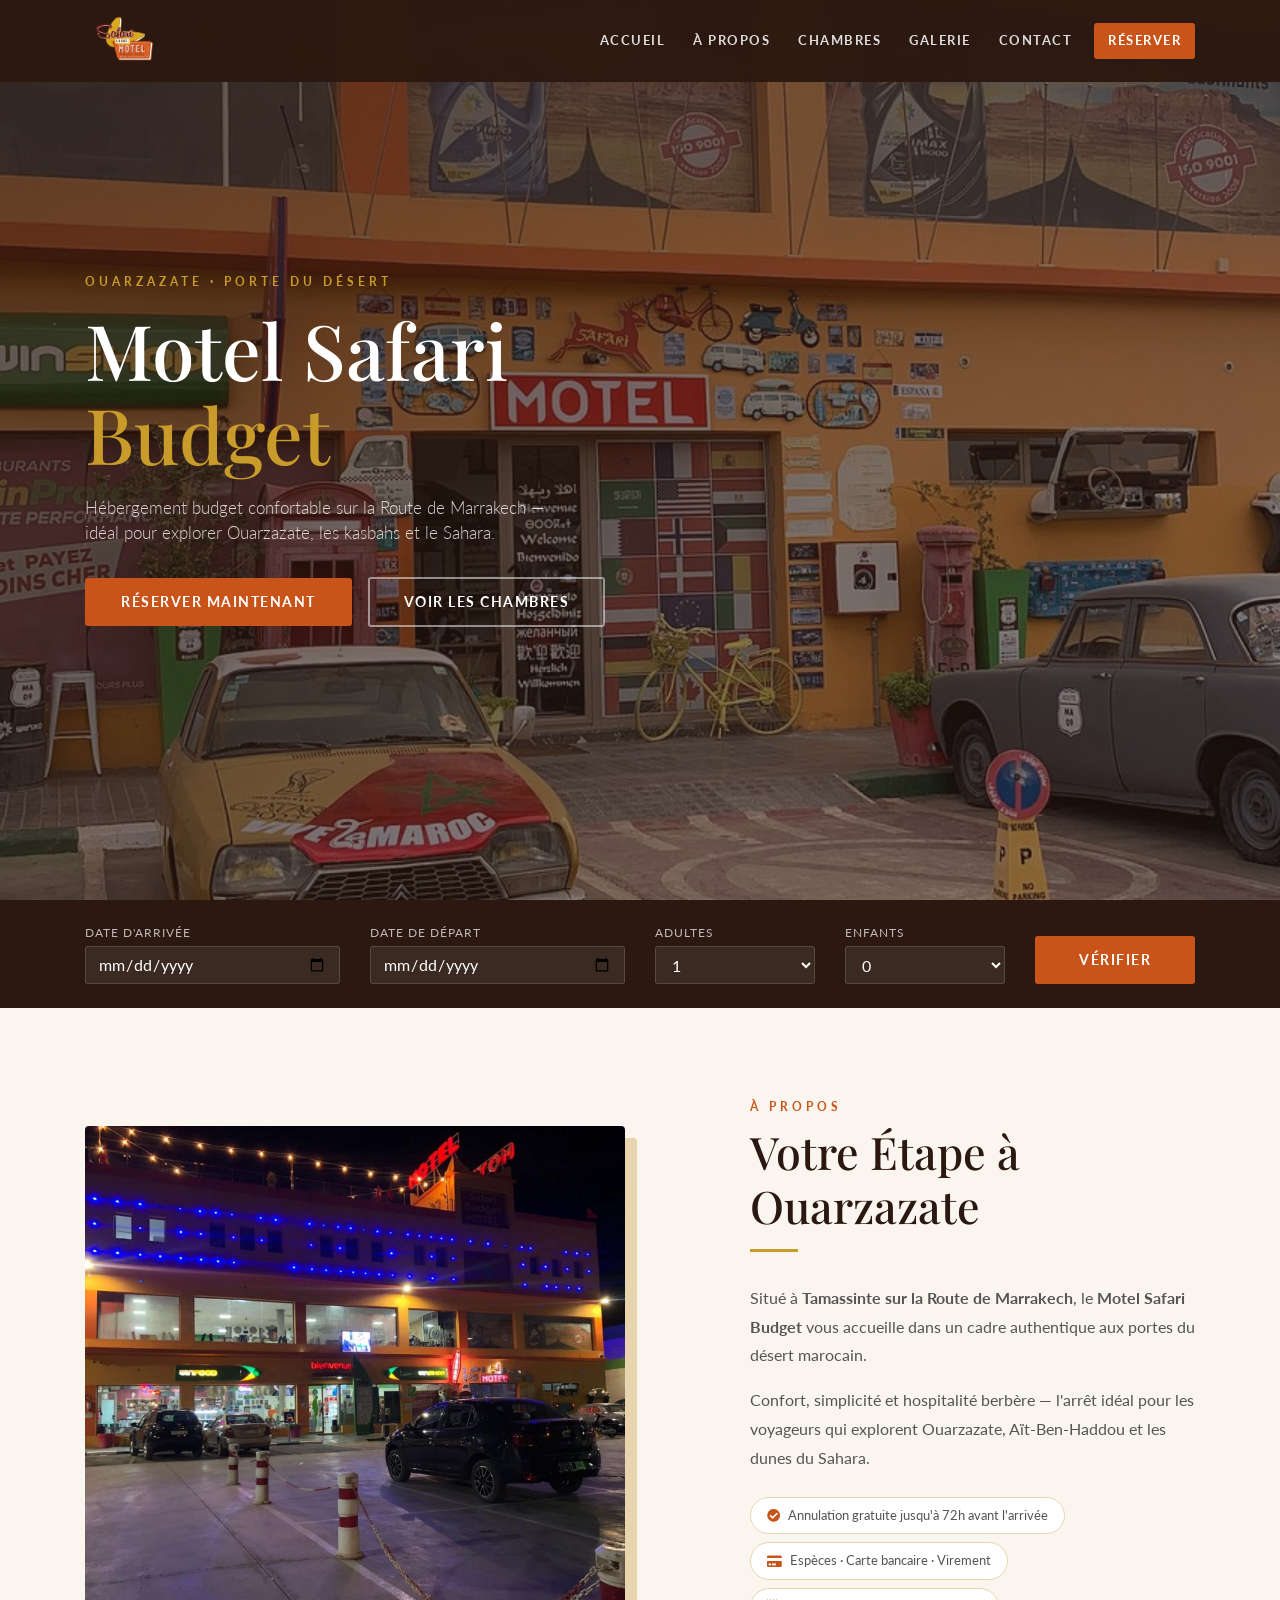
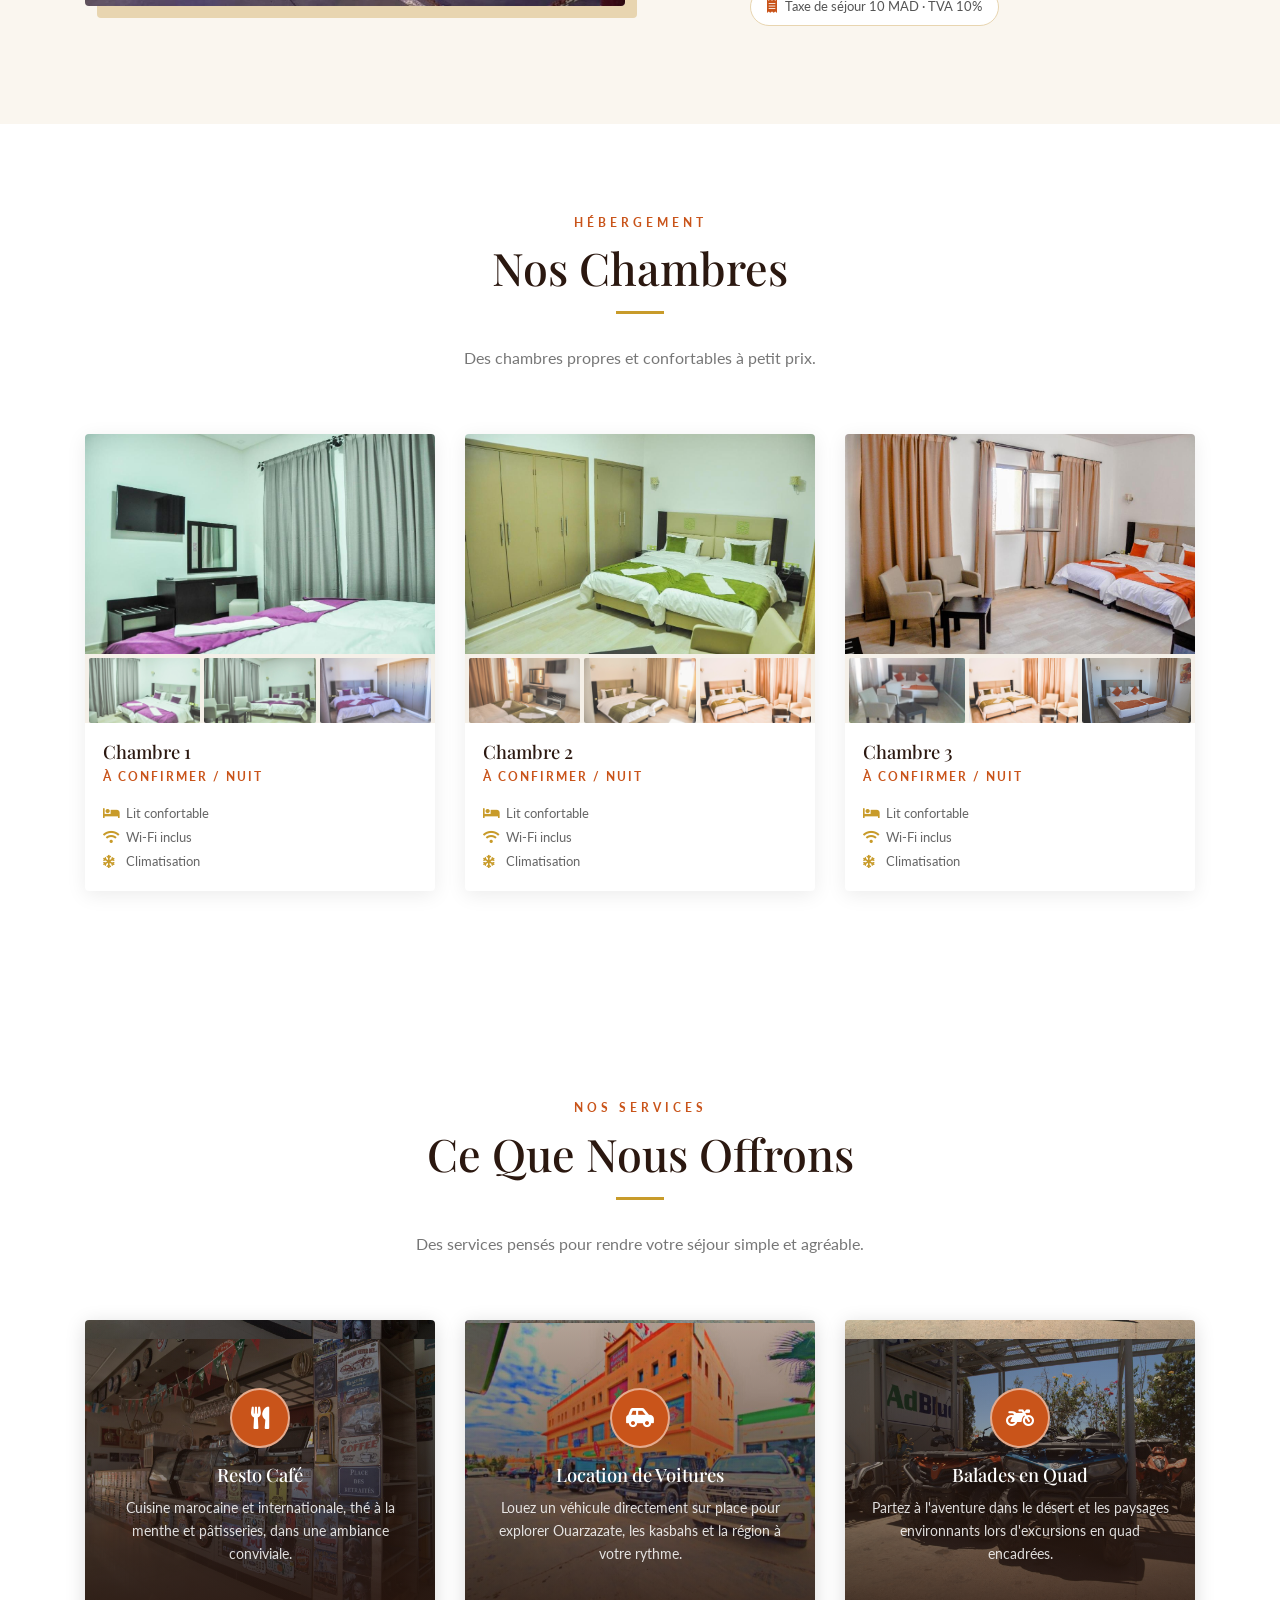
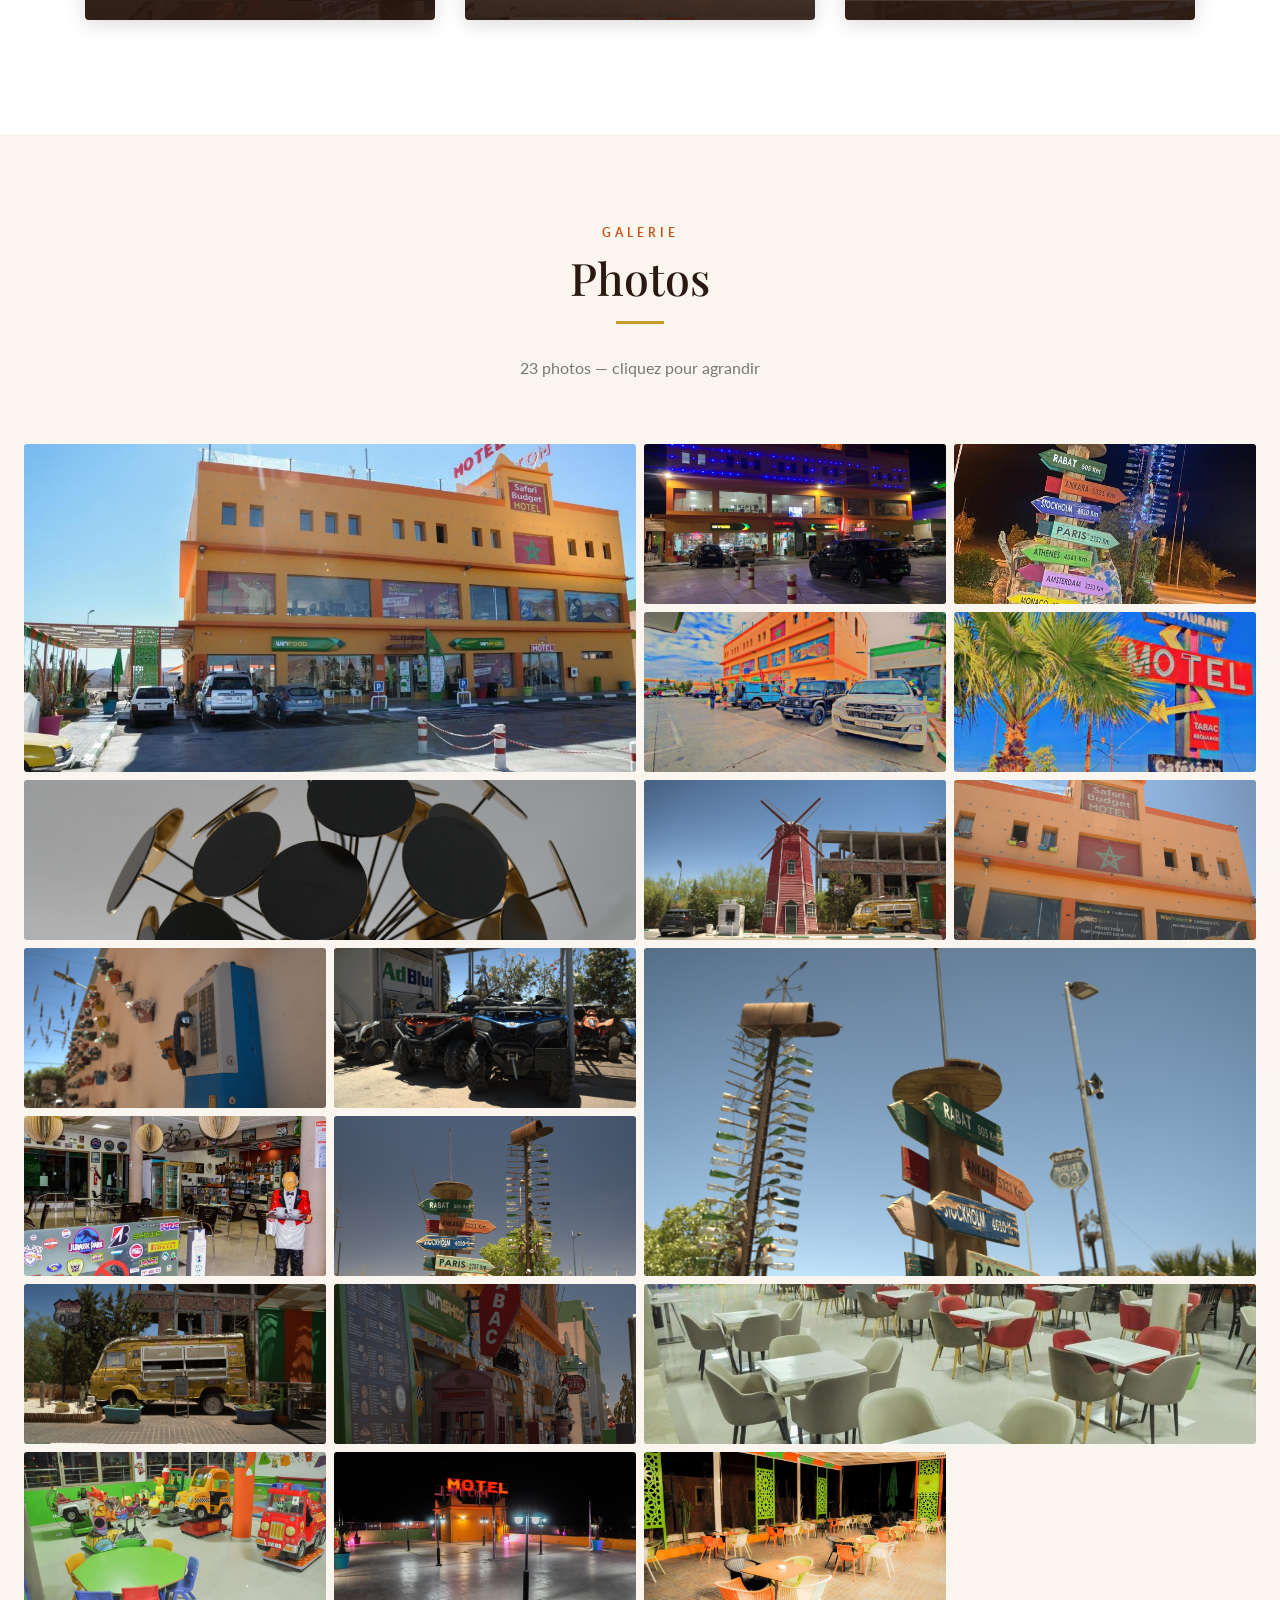
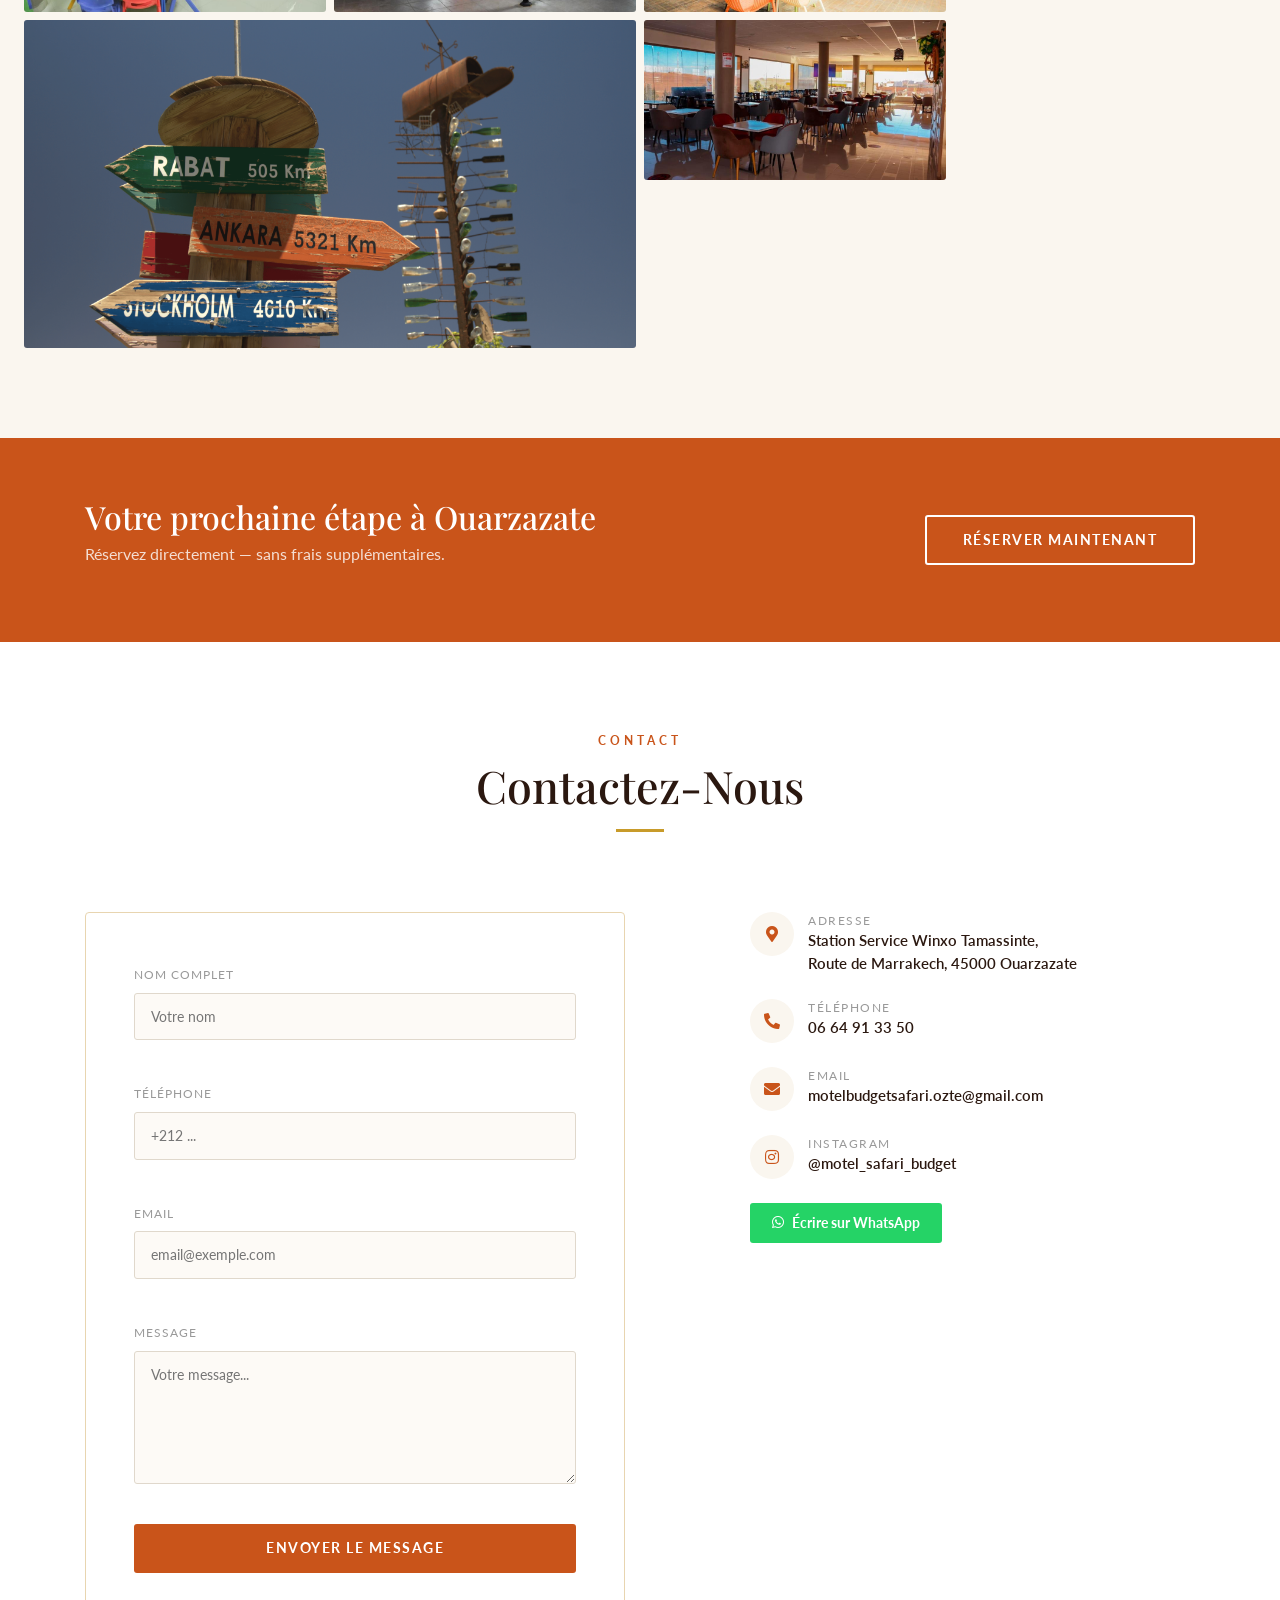
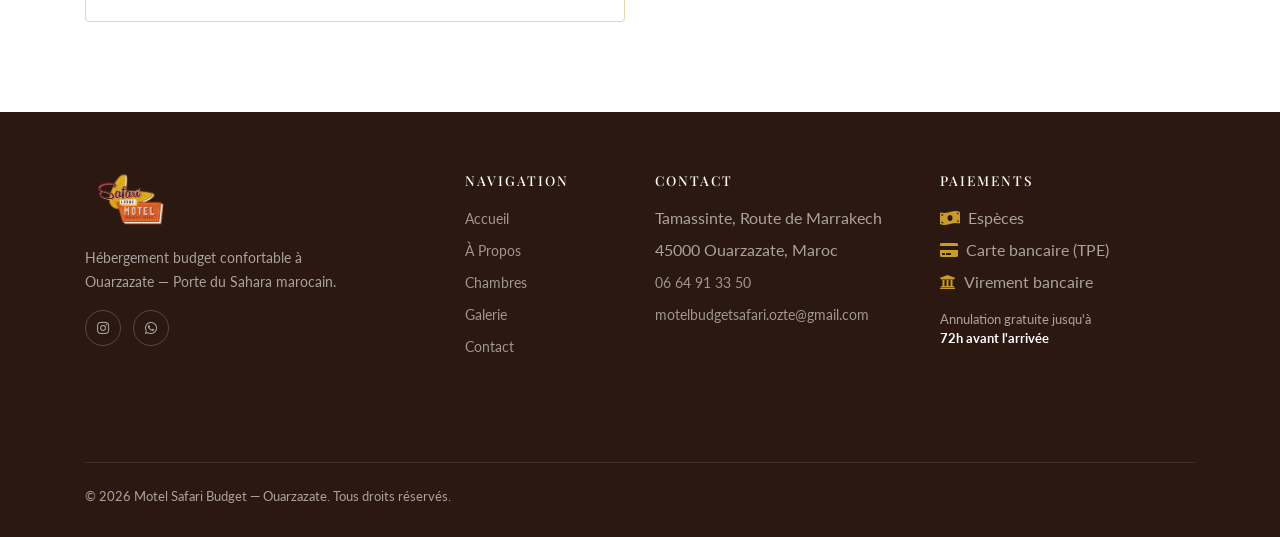
==== index.html @ 8a0c2156 "first commit" ====
<!DOCTYPE HTML>
<html lang="fr">
<head>
  <meta charset="utf-8">
  <meta http-equiv="X-UA-Compatible" content="IE=edge">
  <title>Motel Safari Budget — Ouarzazate</title>
  <meta name="viewport" content="width=device-width, initial-scale=1, shrink-to-fit=no">
  <meta name="description" content="Motel Safari Budget — Ouarzazate. Hébergement confortable Route de Marrakech.">
  <link rel="preconnect" href="https://fonts.googleapis.com">
  <link href="https://fonts.googleapis.com/css2?family=Playfair+Display:wght@400;700&family=Lato:wght@300;400;700&display=swap" rel="stylesheet">
  <link rel="stylesheet" href="https://cdn.jsdelivr.net/npm/bootstrap@4.6.2/dist/css/bootstrap.min.css">
  <link rel="stylesheet" href="https://cdnjs.cloudflare.com/ajax/libs/font-awesome/5.15.4/css/all.min.css">
  <link rel="stylesheet" href="https://cdnjs.cloudflare.com/ajax/libs/aos/2.3.4/aos.css">

  <style>
    :root {
      --safari-orange: #C9541A;
      --safari-gold:   #C89B2A;
      --safari-dark:   #2B1810;
      --safari-cream:  #FAF6EF;
      --safari-sand:   #E8D5B0;
    }
    * { box-sizing: border-box; }
    html { scroll-behavior: smooth; }
    body { font-family: 'Lato', sans-serif; color: #333; background: #fff; }
    h1, h2, h3, h4 { font-family: 'Playfair Display', serif; }

    /* NAVBAR */
    .navbar { background: rgba(43,24,16,0.96) !important; backdrop-filter: blur(6px); padding: 10px 0; transition: all 0.3s; }
    .navbar-brand img { height: 52px; width: auto; }
    .nav-link { color: rgba(255,255,255,0.85) !important; font-size: 0.82rem; letter-spacing: 1.5px; text-transform: uppercase; font-weight: 700; padding: 8px 14px !important; transition: color 0.2s; }
    .nav-link:hover { color: var(--safari-gold) !important; }
    .nav-btn .nav-link { background: var(--safari-orange); color: #fff !important; border-radius: 3px; margin-left: 8px; }
    .nav-btn .nav-link:hover { background: var(--safari-gold); }

    /* HERO */
    .hero { min-height: 100vh; background-image: url('assets/images/hero-bg.jpg'); background-size: cover; background-position: center; display: flex; align-items: center; position: relative; }
    .hero::before { content: ''; position: absolute; inset: 0; background: linear-gradient(135deg, rgba(43,24,16,0.75) 0%, rgba(43,24,16,0.45) 100%); }
    .hero-content { position: relative; z-index: 2; }
    .hero-eyebrow { font-size: 0.75rem; letter-spacing: 4px; text-transform: uppercase; color: var(--safari-gold); margin-bottom: 1rem; font-weight: 700; }
    .hero h1 { font-size: clamp(2.4rem, 6vw, 5rem); color: #fff; line-height: 1.1; margin-bottom: 1.2rem; }
    .hero h1 span { color: var(--safari-gold); }
    .hero p.lead { color: rgba(255,255,255,0.8); font-size: 1.05rem; max-width: 480px; margin-bottom: 2rem; }
    .btn-safari { background: var(--safari-orange); color: #fff; border: none; padding: 14px 36px; font-weight: 700; font-size: 0.85rem; letter-spacing: 1.5px; text-transform: uppercase; border-radius: 3px; transition: background 0.2s, transform 0.15s; display: inline-block; cursor: pointer; }
    .btn-safari:hover { background: var(--safari-gold); color: #fff; text-decoration: none; transform: translateY(-1px); }
    .btn-safari-outline { border: 2px solid rgba(255,255,255,0.5); color: #fff; padding: 13px 34px; font-weight: 700; font-size: 0.85rem; letter-spacing: 1.5px; text-transform: uppercase; border-radius: 3px; display: inline-block; transition: all 0.2s; margin-left: 12px; }
    .btn-safari-outline:hover { border-color: var(--safari-gold); color: var(--safari-gold); text-decoration: none; }

    /* BOOKING BAR */
    .booking-bar { background: var(--safari-dark); padding: 24px 0; }
    .booking-bar label { color: rgba(255,255,255,0.7); font-size: 0.75rem; letter-spacing: 1px; text-transform: uppercase; margin-bottom: 4px; display:block; }
    .booking-bar .form-control { background: rgba(255,255,255,0.08); border: 1px solid rgba(255,255,255,0.15); color: #fff; border-radius: 3px; }
    .booking-bar .form-control::placeholder { color: rgba(255,255,255,0.4); }
    .booking-bar select.form-control option { background: #2B1810; color: #fff; }

    /* SECTIONS */
    section { padding: 90px 0; }
    .section-eyebrow { font-size: 0.72rem; letter-spacing: 4px; text-transform: uppercase; color: var(--safari-orange); font-weight: 700; margin-bottom: 10px; }
    .section-title { font-size: clamp(1.8rem, 3.5vw, 2.8rem); color: var(--safari-dark); margin-bottom: 16px; }
    .divider { width: 48px; height: 3px; background: var(--safari-gold); margin: 16px auto 32px; }
    .divider.left { margin-left: 0; }

    /* ABOUT */
    .about-section { background: var(--safari-cream); }
    .about-img { width: 100%; height: 480px; object-fit: cover; border-radius: 4px; box-shadow: 12px 12px 0 var(--safari-sand); }
    .about-badge { display: inline-flex; align-items: center; gap: 8px; background: #fff; border: 1px solid var(--safari-sand); padding: 8px 16px; border-radius: 30px; font-size: 0.82rem; color: #555; margin-bottom: 8px; }
    .about-badge i { color: var(--safari-orange); }

    /* ROOMS */
    .rooms-section { background: #fff; }
    .room-card { border-radius: 4px; overflow: hidden; box-shadow: 0 4px 20px rgba(0,0,0,0.08); transition: transform 0.25s, box-shadow 0.25s; background: #fff; margin-bottom: 28px; }
    .room-card:hover { transform: translateY(-6px); box-shadow: 0 12px 32px rgba(0,0,0,0.15); }
    .room-main-img { width: 100%; height: 220px; object-fit: cover; transition: opacity 0.2s; }
    .room-thumbs { display: flex; gap: 4px; padding: 4px 4px 0; background: #f5f0e8; }
    .room-thumbs img { flex: 1; height: 65px; object-fit: cover; cursor: pointer; opacity: 0.8; transition: opacity 0.2s; border-radius: 2px; }
    .room-thumbs img:hover { opacity: 1; }
    .room-card-body { padding: 18px; }
    .room-card-body h3 { font-size: 1.15rem; color: var(--safari-dark); margin-bottom: 5px; }
    .room-price { font-size: 0.78rem; letter-spacing: 2px; text-transform: uppercase; color: var(--safari-orange); font-weight: 700; }
    .room-features { list-style: none; padding: 0; margin: 10px 0 0; }
    .room-features li { font-size: 0.82rem; color: #666; padding: 2px 0; }
    .room-features li i { color: var(--safari-gold); margin-right: 6px; width: 14px; }

    /* SERVICES */
    .services-section { background: #fff; }
    .service-card { text-align: center; background-size: 112%; background-position: center; border-radius: 4px; padding: 40px 24px; height: 100%; min-height: 300px; display: flex; flex-direction: column; justify-content: flex-end; box-shadow: 0 4px 20px rgba(0,0,0,0.15); transition: transform 0.25s, box-shadow 0.25s, background-size 0.6s ease; }
    .service-card:hover { transform: translateY(-6px); box-shadow: 0 12px 32px rgba(0,0,0,0.25); background-size: 124%; }
    .service-icon { width: 60px; height: 60px; border-radius: 50%; background: var(--safari-orange); display: flex; align-items: center; justify-content: center; margin: 0 auto 16px; border: 2px solid rgba(255,255,255,0.5); }
    .service-icon i { color: #fff; font-size: 1.4rem; }
    .service-card h3 { font-size: 1.15rem; color: #fff; margin-bottom: 10px; }
    .service-card p { color: rgba(255,255,255,0.85); font-size: 0.9rem; line-height: 1.6; margin-bottom: 14px; }


    /* GALLERY — masonry style grid */
    .gallery-section { background: var(--safari-cream); }
    .gallery-grid {
      display: grid;
      grid-template-columns: repeat(4, 1fr);
      gap: 8px;
      grid-auto-rows: 160px;
    }
    .g-item { overflow: hidden; border-radius: 3px; cursor: pointer; position: relative; }
    .g-item img { width: 100%; height: 100%; object-fit: cover; transition: transform 0.4s, opacity 0.2s; display: block; }
    .g-item:hover img { transform: scale(1.06); opacity: 0.88; }
    .g-item::after { content: '\f00e'; font-family: 'Font Awesome 5 Free'; font-weight: 900; position: absolute; inset: 0; display: flex; align-items: center; justify-content: center; color: rgba(255,255,255,0); font-size: 1.8rem; transition: color 0.2s; }
    .g-item:hover::after { color: rgba(255,255,255,0.85); }
    /* Variate sizes for visual interest */
    .g-item:nth-child(1)  { grid-column: span 2; grid-row: span 2; }
    .g-item:nth-child(6)  { grid-column: span 2; }
    .g-item:nth-child(11) { grid-column: span 2; grid-row: span 2; }
    .g-item:nth-child(16) { grid-column: span 2; }
    .g-item:nth-child(20) { grid-column: span 2; grid-row: span 2; }
    @media(max-width: 768px) {
      .gallery-grid { grid-template-columns: repeat(2, 1fr); }
      .g-item:nth-child(n) { grid-column: span 1; grid-row: span 1; }
      .g-item:nth-child(odd) { grid-column: span 2; }
    }

    /* LIGHTBOX */
    .lightbox-overlay { display: none; position: fixed; inset: 0; background: rgba(0,0,0,0.94); z-index: 9999; align-items: center; justify-content: center; flex-direction: column; }
    .lightbox-overlay.active { display: flex; }
    .lb-img-wrap { max-width: 90vw; max-height: 82vh; position: relative; }
    .lb-img-wrap img { max-width: 90vw; max-height: 82vh; border-radius: 3px; object-fit: contain; display: block; }
    .lb-close { position: absolute; top: 20px; right: 28px; color: #fff; font-size: 2.2rem; cursor: pointer; line-height: 1; z-index: 10; }
    .lb-prev, .lb-next { position: fixed; top: 50%; transform: translateY(-50%); background: rgba(255,255,255,0.1); color: #fff; border: none; font-size: 2rem; padding: 10px 18px; cursor: pointer; border-radius: 3px; transition: background 0.2s; }
    .lb-prev { left: 12px; }
    .lb-next { right: 12px; }
    .lb-prev:hover, .lb-next:hover { background: var(--safari-orange); }
    .lb-counter { color: rgba(255,255,255,0.6); font-size: 0.85rem; margin-top: 12px; letter-spacing: 2px; }

    /* CTA */
    .cta-strip { background: var(--safari-orange); padding: 60px 0; }
    .cta-strip h2 { color: #fff; font-size: 2rem; margin-bottom: 6px; }
    .cta-strip p { color: rgba(255,255,255,0.8); }
    .btn-cta-white { border: 2px solid #fff; color: #fff; padding: 13px 36px; font-weight: 700; font-size: 0.85rem; letter-spacing: 1.5px; text-transform: uppercase; border-radius: 3px; display: inline-block; transition: all 0.2s; }
    .btn-cta-white:hover { background: #fff; color: var(--safari-orange); text-decoration: none; }

    /* CONTACT */
    .contact-section { background: #fff; }
    .contact-info-item { display: flex; align-items: flex-start; gap: 14px; margin-bottom: 24px; }
    .contact-icon { width: 44px; height: 44px; border-radius: 50%; background: var(--safari-cream); display: flex; align-items: center; justify-content: center; flex-shrink: 0; }
    .contact-icon i { color: var(--safari-orange); font-size: 1rem; }
    .contact-label { font-size: 0.72rem; letter-spacing: 1.5px; text-transform: uppercase; color: #999; }
    .contact-value { color: var(--safari-dark); font-weight: 600; font-size: 0.95rem; }
    .contact-value a { color: var(--safari-dark); text-decoration: none; }
    .contact-value a:hover { color: var(--safari-orange); }
    .form-control-safari { border: 1px solid #e0d8cc; border-radius: 3px; padding: 12px 16px; font-size: 0.9rem; background: #fdfaf6; transition: border-color 0.2s; width: 100%; display:block; }
    .form-control-safari:focus { border-color: var(--safari-orange); outline: none; background: #fff; }
    /* CHILD AGE FIELDS */
    .child-age-group { margin-bottom: 12px; }
    .child-age-group label { font-size: 0.72rem; letter-spacing: 1px; text-transform: uppercase; color: #999; display: block; margin-bottom: 4px; }
    .child-age-group select { width: 100%; border: 1px solid #e0d8cc; border-radius: 3px; padding: 10px 14px; font-size: 0.9rem; background: #fdfaf6; }
    .btn-whatsapp { display: inline-flex; align-items: center; gap: 8px; background: #25D366; color: #fff; padding: 10px 22px; border-radius: 3px; font-weight: 700; font-size: 0.85rem; text-decoration: none; transition: background 0.2s; }
    .btn-whatsapp:hover { background: #1ebe57; color: #fff; text-decoration: none; }

    /* FOOTER */
    footer { background: var(--safari-dark); padding: 60px 0 30px; color: rgba(255,255,255,0.6); }
    footer h5 { color: #fff; font-family: 'Playfair Display', serif; margin-bottom: 18px; }
    footer a { color: rgba(255,255,255,0.55); text-decoration: none; font-size: 0.88rem; }
    footer a:hover { color: var(--safari-gold); }
    footer ul { list-style: none; padding: 0; }
    footer ul li { margin-bottom: 8px; }
    footer .footer-brand img { height: 60px; width: auto; margin-bottom: 14px; }
    footer .social-links a { display: inline-flex; align-items: center; justify-content: center; width: 36px; height: 36px; border-radius: 50%; border: 1px solid rgba(255,255,255,0.2); color: rgba(255,255,255,0.6) !important; margin-right: 8px; transition: all 0.2s; }
    footer .social-links a:hover { border-color: var(--safari-gold); color: var(--safari-gold) !important; }
    .footer-bottom { border-top: 1px solid rgba(255,255,255,0.1); margin-top: 40px; padding-top: 24px; font-size: 0.82rem; }

    /* MODAL */
    .modal-header { background: var(--safari-dark); border-radius: 4px 4px 0 0; }
    .modal-title { color: #fff; font-family: 'Playfair Display', serif; }
    .modal-header .close { color: rgba(255,255,255,0.7); }

    @media(max-width:576px) {
      .hero { min-height: 85vh; text-align: center; }
      .hero p.lead { margin: 0 auto 2rem; }
      .btn-safari-outline { margin: 12px 0 0; display: block; text-align: center; }
    }
  </style>
</head>
<body>

<!-- NAVBAR -->
<nav class="navbar navbar-expand-lg fixed-top" id="mainNav">
  <div class="container">
    <a class="navbar-brand" href="#"><img src="assets/images/logo.png" alt="Motel Safari Budget"></a>
    <button class="navbar-toggler" type="button" data-toggle="collapse" data-target="#navbarNav"
      style="border-color:rgba(255,255,255,0.3)">
      <span class="navbar-toggler-icon" style="background-image:url(&quot;data:image/svg+xml,%3csvg xmlns='http://www.w3.org/2000/svg' width='30' height='30' viewBox='0 0 30 30'%3e%3cpath stroke='rgba%28255%2c255%2c255%2c0.8%29' stroke-width='2' d='M4 7h22M4 15h22M4 23h22'/%3e%3c/svg%3e&quot;)"></span>
    </button>
    <div class="collapse navbar-collapse" id="navbarNav">
      <ul class="navbar-nav ml-auto align-items-lg-center">
        <li class="nav-item"><a class="nav-link" href="#accueil">Accueil</a></li>
        <li class="nav-item"><a class="nav-link" href="#apropos">À Propos</a></li>
        <li class="nav-item"><a class="nav-link" href="#chambres">Chambres</a></li>
        <li class="nav-item"><a class="nav-link" href="#galerie">Galerie</a></li>
        <li class="nav-item"><a class="nav-link" href="#contact">Contact</a></li>
        <li class="nav-item nav-btn"><a class="nav-link" href="#bookingBar">Réserver</a></li>
      </ul>
    </div>
  </div>
</nav>

<!-- HERO -->
<section class="hero" id="accueil">
  <div class="container hero-content">
    <div class="row">
      <div class="col-lg-7" data-aos="fade-up">
        <p class="hero-eyebrow">Ouarzazate · Porte du Désert</p>
        <h1>Motel Safari<br><span>Budget</span></h1>
        <p class="lead">Hébergement budget confortable sur la Route de Marrakech — idéal pour explorer Ouarzazate, les kasbahs et le Sahara.</p>
        <a href="#bookingBar" class="btn-safari">Réserver Maintenant</a>
        <a href="#chambres" class="btn-safari-outline">Voir les Chambres</a>
      </div>
    </div>
  </div>
</section>

<!-- BOOKING BAR -->
<div class="booking-bar" id="bookingBar">
  <div class="container">
    <div class="row align-items-end">
      <div class="col-md-3 mb-3 mb-md-0">
        <label>Date d'arrivée</label>
        <input type="date" class="form-control" id="barCheckIn">
      </div>
      <div class="col-md-3 mb-3 mb-md-0">
        <label>Date de départ</label>
        <input type="date" class="form-control" id="barCheckOut">
      </div>
      <div class="col-md-2 mb-3 mb-md-0">
        <label>Adultes</label>
        <select class="form-control" id="barAdultes"><option value="1">1</option><option value="2">2</option><option value="3">3</option><option value="4">4+</option></select>
      </div>
      <div class="col-md-2 mb-3 mb-md-0">
        <label>Enfants</label>
        <select class="form-control" id="barEnfants"><option value="0">0</option><option value="1">1</option><option value="2">2</option><option value="3">3+</option></select>
      </div>
      <div class="col-md-2">
        <button class="btn-safari w-100" style="border:none;" id="barSubmit" type="button">Vérifier</button>
      </div>
    </div>
    <div id="barEnfantsAges" class="row mt-3" style="display:none;"></div>
  </div>
</div>

<!-- ABOUT -->
<section class="about-section" id="apropos">
  <div class="container">
    <div class="row align-items-center">
      <div class="col-lg-6 mb-5 mb-lg-0" data-aos="fade-right">
        <img src="assets/images/gallery-02.jpg" alt="Motel Safari Budget" class="about-img">
      </div>
      <div class="col-lg-5 ml-auto" data-aos="fade-left">
        <p class="section-eyebrow">À Propos</p>
        <h2 class="section-title">Votre Étape à<br>Ouarzazate</h2>
        <div class="divider left"></div>
        <p style="color:#555;line-height:1.8;margin-bottom:1rem;">
          Situé à <strong>Tamassinte sur la Route de Marrakech</strong>, le <strong>Motel Safari Budget</strong>
          vous accueille dans un cadre authentique aux portes du désert marocain.
        </p>
        <p style="color:#555;line-height:1.8;margin-bottom:1.5rem;">
          Confort, simplicité et hospitalité berbère — l'arrêt idéal pour les voyageurs
          qui explorent Ouarzazate, Aït-Ben-Haddou et les dunes du Sahara.
        </p>
        <div class="about-badge"><i class="fas fa-check-circle"></i> Annulation gratuite jusqu'à 72h avant l'arrivée</div><br>
        <div class="about-badge"><i class="fas fa-credit-card"></i> Espèces · Carte bancaire · Virement</div><br>
        <div class="about-badge"><i class="fas fa-receipt"></i> Taxe de séjour 10 MAD · TVA 10%</div>
      </div>
    </div>
  </div>
</section>

<!-- ROOMS -->
<section class="rooms-section" id="chambres">
  <div class="container">
    <div class="row justify-content-center text-center mb-5">
      <div class="col-lg-6">
        <p class="section-eyebrow">Hébergement</p>
        <h2 class="section-title">Nos Chambres</h2>
        <div class="divider mx-auto"></div>
        <p style="color:#777;">Des chambres propres et confortables à petit prix.</p>
      </div>
    </div>
    <div class="row">
      <div class="col-md-6 col-lg-4" data-aos="fade-up" data-aos-delay="0">
        <div class="room-card">
          <img class="room-main-img" src="assets/images/gallery-06.jpg" alt="Chambre 1">
          <div class="room-thumbs">
            <img src="assets/images/gallery-07.jpg" alt="" onclick="swapImg(this)">
            <img src="assets/images/gallery-08.jpg" alt="" onclick="swapImg(this)">
            <img src="assets/images/gallery-09.jpg" alt="" onclick="swapImg(this)">
          </div>
          <div class="room-card-body">
            <h3>Chambre 1</h3>
            <p class="room-price">À confirmer / nuit</p>
            <ul class="room-features">
              <li><i class="fas fa-bed"></i> Lit confortable</li>
              <li><i class="fas fa-wifi"></i> Wi-Fi inclus</li>
              <li><i class="fas fa-snowflake"></i> Climatisation</li>
            </ul>
          </div>
        </div>
      </div>
      <div class="col-md-6 col-lg-4" data-aos="fade-up" data-aos-delay="100">
        <div class="room-card">
          <img class="room-main-img" src="assets/images/gallery-13.jpg" alt="Chambre 2">
          <div class="room-thumbs">
            <img src="assets/images/gallery-11.jpg" alt="" onclick="swapImg(this)">
            <img src="assets/images/gallery-12.jpg" alt="" onclick="swapImg(this)">
            <img src="assets/images/gallery-16.jpg" alt="" onclick="swapImg(this)">
          </div>
          <div class="room-card-body">
            <h3>Chambre 2</h3>
            <p class="room-price">À confirmer / nuit</p>
            <ul class="room-features">
              <li><i class="fas fa-bed"></i> Lit confortable</li>
              <li><i class="fas fa-wifi"></i> Wi-Fi inclus</li>
              <li><i class="fas fa-snowflake"></i> Climatisation</li>
            </ul>
          </div>
        </div>
      </div>
      <div class="col-md-6 col-lg-4" data-aos="fade-up" data-aos-delay="200">
        <div class="room-card">
          <img class="room-main-img" src="assets/images/gallery-14.jpg" alt="Chambre 3">
          <div class="room-thumbs">
            <img src="assets/images/gallery-15.jpg" alt="" onclick="swapImg(this)">
            <img src="assets/images/gallery-16.jpg" alt="" onclick="swapImg(this)">
            <img src="assets/images/DSC00002.png" alt="" onclick="swapImg(this)">
          </div>
          <div class="room-card-body">
            <h3>Chambre 3</h3>
            <p class="room-price">À confirmer / nuit</p>
            <ul class="room-features">
              <li><i class="fas fa-bed"></i> Lit confortable</li>
              <li><i class="fas fa-wifi"></i> Wi-Fi inclus</li>
              <li><i class="fas fa-snowflake"></i> Climatisation</li>
            </ul>
          </div>
        </div>
      </div>
    </div>
  </div>
</section>

<!-- SERVICES -->
<section class="services-section" id="services">
  <div class="container">
    <div class="row justify-content-center text-center mb-5">
      <div class="col-lg-6">
        <p class="section-eyebrow">Nos Services</p>
        <h2 class="section-title">Ce Que Nous Offrons</h2>
        <div class="divider mx-auto"></div>
        <p style="color:#777;">Des services pensés pour rendre votre séjour simple et agréable.</p>
      </div>
    </div>
    <div class="row">
      <div class="col-md-6 col-lg-4 mb-4" data-aos="fade-up" data-aos-delay="0">
        <div class="service-card" style="background-image: linear-gradient(180deg, rgba(43,24,16,0.15) 0%, rgba(43,24,16,0.88) 100%), url('assets/images/services/restocafe-bg.jpg');">
          <div class="service-icon"><i class="fas fa-utensils"></i></div>
          <h3>Resto Café</h3>
          <p>Cuisine marocaine et internationale, thé à la menthe et pâtisseries, dans une ambiance conviviale.</p>
        </div>
      </div>
      <div class="col-md-6 col-lg-4 mb-4" data-aos="fade-up" data-aos-delay="100">
        <div class="service-card" style="background-image: linear-gradient(180deg, rgba(43,24,16,0.15) 0%, rgba(43,24,16,0.88) 100%), url('assets/images/services/voitures-bg.jpg');">
          <div class="service-icon"><i class="fas fa-car-side"></i></div>
          <h3>Location de Voitures</h3>
          <p>Louez un véhicule directement sur place pour explorer Ouarzazate, les kasbahs et la région à votre rythme.</p>
        </div>
      </div>
      <div class="col-md-6 col-lg-4 mb-4" data-aos="fade-up" data-aos-delay="200">
        <div class="service-card" style="background-image: linear-gradient(180deg, rgba(43,24,16,0.15) 0%, rgba(43,24,16,0.88) 100%), url('assets/images/services/quad-bg.jpg');">
          <div class="service-icon"><i class="fas fa-motorcycle"></i></div>
          <h3>Balades en Quad</h3>
          <p>Partez à l'aventure dans le désert et les paysages environnants lors d'excursions en quad encadrées.</p>
        </div>
      </div>
    </div>
  </div>
</section>

<!-- GALLERY -->
<section class="gallery-section" id="galerie">
  <div class="container-fluid px-4">
    <div class="row justify-content-center text-center mb-5">
      <div class="col-lg-6">
        <p class="section-eyebrow">Galerie</p>
        <h2 class="section-title">Photos</h2>
        <div class="divider mx-auto"></div>
        <p style="color:#777;">23 photos — cliquez pour agrandir</p>
      </div>
    </div>
    <div class="gallery-grid" data-aos="fade-up">
      <div class="g-item" onclick="openLb(0)"><img src="assets/images/gallery-01.jpg" alt="Motel Safari Budget"></div>
      <div class="g-item" onclick="openLb(1)"><img src="assets/images/gallery-02.jpg" alt="Motel Safari Budget"></div>
      <div class="g-item" onclick="openLb(2)"><img src="assets/images/gallery-03.jpg" alt="Motel Safari Budget"></div>
      <div class="g-item" onclick="openLb(3)"><img src="assets/images/gallery-04.jpg" alt="Motel Safari Budget"></div>
      <div class="g-item" onclick="openLb(4)"><img src="assets/images/gallery-05.jpg" alt="Motel Safari Budget"></div>
      <div class="g-item" onclick="openLb(5)"><img src="assets/images/DSC00058.png" alt="Motel Safari Budget"></div>
      <div class="g-item" onclick="openLb(6)"><img src="assets/images/DSC00090.png" alt="Motel Safari Budget"></div>
      <div class="g-item" onclick="openLb(7)"><img src="assets/images/DSC00101.png" alt="Motel Safari Budget"></div>
      <div class="g-item" onclick="openLb(8)"><img src="assets/images/DSC00117.png" alt="Motel Safari Budget"></div>
      <div class="g-item" onclick="openLb(9)"><img src="assets/images/DSC00138.png" alt="Motel Safari Budget"></div>
      <div class="g-item" onclick="openLb(10)"><img src="assets/images/DSC00144.png" alt="Motel Safari Budget"></div>
      <div class="g-item" onclick="openLb(11)"><img src="assets/images/gallery-22.jpg" alt="Motel Safari Budget"></div>
      <div class="g-item" onclick="openLb(12)"><img src="assets/images/DSC00147.png" alt="Motel Safari Budget"></div>
      <div class="g-item" onclick="openLb(13)"><img src="assets/images/DSC00160.png" alt="Motel Safari Budget"></div>
      <div class="g-item" onclick="openLb(14)"><img src="assets/images/DSC00154.png" alt="Motel Safari Budget"></div>
      <div class="g-item" onclick="openLb(17)"><img src="assets/images/gallery-18.jpg" alt="Motel Safari Budget"></div>
      <div class="g-item" onclick="openLb(18)"><img src="assets/images/gallery-19.jpg" alt="Motel Safari Budget"></div>
      <div class="g-item" onclick="openLb(19)"><img src="assets/images/gallery-20.jpg" alt="Motel Safari Budget"></div>
      <div class="g-item" onclick="openLb(20)"><img src="assets/images/gallery-21.jpg" alt="Motel Safari Budget"></div>
      <div class="g-item" onclick="openLb(21)"><img src="assets/images/DSC00146.png" alt="Motel Safari Budget"></div>
      <div class="g-item" onclick="openLb(22)"><img src="assets/images/gallery-23.jpg" alt="Motel Safari Budget"></div>
    </div>
  </div>
</section>

<!-- LIGHTBOX -->
<div class="lightbox-overlay" id="lightbox">
  <span class="lb-close" onclick="closeLb()">&times;</span>
  <button class="lb-prev" onclick="lbNav(-1)">&#8249;</button>
  <div class="lb-img-wrap">
    <img id="lb-img" src="" alt="">
  </div>
  <div class="lb-counter" id="lb-counter">1 / 23</div>
  <button class="lb-next" onclick="lbNav(1)">&#8250;</button>
</div>

<!-- CTA -->
<section class="cta-strip">
  <div class="container">
    <div class="row align-items-center">
      <div class="col-md-7 mb-4 mb-md-0" data-aos="fade-right">
        <h2>Votre prochaine étape à Ouarzazate</h2>
        <p>Réservez directement — sans frais supplémentaires.</p>
      </div>
      <div class="col-md-5 text-md-right" data-aos="fade-left">
        <a href="#bookingBar" class="btn-cta-white">Réserver Maintenant</a>
      </div>
    </div>
  </div>
</section>

<!-- CONTACT -->
<section class="contact-section" id="contact">
  <div class="container">
    <div class="row justify-content-center text-center mb-5">
      <div class="col-lg-6">
        <p class="section-eyebrow">Contact</p>
        <h2 class="section-title">Contactez-Nous</h2>
        <div class="divider mx-auto"></div>
      </div>
    </div>
    <div class="row">
      <div class="col-lg-6 mb-5 mb-lg-0" data-aos="fade-right">
        <div class="p-4 p-md-5" style="border:1px solid #e8d5b0;border-radius:4px;">
          <div class="form-group">
            <label style="font-size:0.78rem;letter-spacing:1px;text-transform:uppercase;color:#999;">Nom complet</label>
            <input type="text" class="form-control-safari" placeholder="Votre nom">
          </div><br>
          <div class="form-group">
            <label style="font-size:0.78rem;letter-spacing:1px;text-transform:uppercase;color:#999;">Téléphone</label>
            <input type="tel" class="form-control-safari" placeholder="+212 ...">
          </div><br>
          <div class="form-group">
            <label style="font-size:0.78rem;letter-spacing:1px;text-transform:uppercase;color:#999;">Email</label>
            <input type="email" class="form-control-safari" placeholder="email@exemple.com">
          </div><br>
          <div class="form-group">
            <label style="font-size:0.78rem;letter-spacing:1px;text-transform:uppercase;color:#999;">Message</label>
            <textarea class="form-control-safari" rows="5" placeholder="Votre message..."></textarea>
          </div><br>
          <button class="btn-safari" style="border:none;width:100%;text-align:center;">Envoyer le Message</button>
        </div>
      </div>
      <div class="col-lg-5 ml-auto" data-aos="fade-left">
        <div class="contact-info-item">
          <div class="contact-icon"><i class="fas fa-map-marker-alt"></i></div>
          <div><div class="contact-label">Adresse</div><div class="contact-value">Station Service Winxo Tamassinte,<br>Route de Marrakech, 45000 Ouarzazate</div></div>
        </div>
        <div class="contact-info-item">
          <div class="contact-icon"><i class="fas fa-phone-alt"></i></div>
          <div><div class="contact-label">Téléphone</div><div class="contact-value"><a href="tel:+212664913350">06 64 91 33 50</a></div></div>
        </div>
        <div class="contact-info-item">
          <div class="contact-icon"><i class="fas fa-envelope"></i></div>
          <div><div class="contact-label">Email</div><div class="contact-value"><a href="mailto:motelbudgetsafari.ozte@gmail.com">motelbudgetsafari.ozte@gmail.com</a></div></div>
        </div>
        <div class="contact-info-item">
          <div class="contact-icon"><i class="fab fa-instagram"></i></div>
          <div><div class="contact-label">Instagram</div><div class="contact-value"><a href="https://www.instagram.com/motel_safari_budget" target="_blank">@motel_safari_budget</a></div></div>
        </div>
        <a href="https://wa.me/212664913350" target="_blank" class="btn-whatsapp"><i class="fab fa-whatsapp"></i> Écrire sur WhatsApp</a>
        <div class="mt-4">
          <iframe src="https://www.google.com/maps/embed?pb=!1m18!1m12!1m3!1d26900!2d-6.8936!3d30.9335!2m3!1f0!2f0!3f0!3m2!1i1024!2i768!4f13.1!3m3!1m2!1s0xdafeec0e8c38d7f%3A0x60d0b2e12d1a2e3!2sOuarzazate!5e0!3m2!1sfr!2sma!4v1"
            width="100%" height="220" style="border:0;border-radius:4px;" allowfullscreen loading="lazy"></iframe>
        </div>
      </div>
    </div>
  </div>
</section>

<!-- FOOTER -->
<footer>
  <div class="container">
    <div class="row mb-4">
      <div class="col-lg-3 mb-5">
        <div class="footer-brand"><img src="assets/images/logo.png" alt="Motel Safari Budget"></div>
        <p style="font-size:0.88rem;line-height:1.7;">Hébergement budget confortable à Ouarzazate — Porte du Sahara marocain.</p>
        <div class="social-links mt-3">
          <a href="https://www.instagram.com/motel_safari_budget" target="_blank"><i class="fab fa-instagram"></i></a>
          <a href="https://wa.me/212664913350" target="_blank"><i class="fab fa-whatsapp"></i></a>
        </div>
      </div>
      <div class="col-lg-2 col-md-4 mb-5 ml-lg-auto">
        <h5 style="font-size:0.85rem;letter-spacing:2px;text-transform:uppercase;">Navigation</h5>
        <ul>
          <li><a href="#accueil">Accueil</a></li>
          <li><a href="#apropos">À Propos</a></li>
          <li><a href="#chambres">Chambres</a></li>
          <li><a href="#galerie">Galerie</a></li>
          <li><a href="#contact">Contact</a></li>
        </ul>
      </div>
      <div class="col-lg-3 col-md-4 mb-5">
        <h5 style="font-size:0.85rem;letter-spacing:2px;text-transform:uppercase;">Contact</h5>
        <ul>
          <li>Tamassinte, Route de Marrakech</li>
          <li>45000 Ouarzazate, Maroc</li>
          <li class="mt-2"><a href="tel:+212664913350">06 64 91 33 50</a></li>
          <li><a href="mailto:winxoo.food@gmail.com">motelbudgetsafari.ozte@gmail.com</a></li>
        </ul>
      </div>
      <div class="col-lg-3 col-md-4 mb-5">
        <h5 style="font-size:0.85rem;letter-spacing:2px;text-transform:uppercase;">Paiements</h5>
        <ul>
          <li><i class="fas fa-money-bill-wave mr-2" style="color:var(--safari-gold)"></i>Espèces</li>
          <li><i class="fas fa-credit-card mr-2" style="color:var(--safari-gold)"></i>Carte bancaire (TPE)</li>
          <li><i class="fas fa-university mr-2" style="color:var(--safari-gold)"></i>Virement bancaire</li>
        </ul>
        <p class="mt-3" style="font-size:0.8rem;">Annulation gratuite jusqu'à<br><strong style="color:#fff;">72h avant l'arrivée</strong></p>
      </div>
    </div>
    <div class="footer-bottom d-flex justify-content-between flex-wrap">
      <span>&copy; <script>document.write(new Date().getFullYear())</script> Motel Safari Budget — Ouarzazate. Tous droits réservés.</span>
    </div>
  </div>
</footer>

<script src="https://cdn.jsdelivr.net/npm/jquery@3.6.0/dist/jquery.min.js"></script>
<script src="https://cdn.jsdelivr.net/npm/bootstrap@4.6.2/dist/js/bootstrap.bundle.min.js"></script>
<script src="https://cdnjs.cloudflare.com/ajax/libs/aos/2.3.4/aos.js"></script>
<script src="js/booking.js"></script>
<script>
  AOS.init({ duration: 700, once: true, offset: 60 });

  function swapImg(thumb) {
    var card = thumb.closest('.room-card');
    var main = card.querySelector('.room-main-img');
    var oldSrc = main.src;
    main.src = thumb.src;
    thumb.src = oldSrc;
  }

  var lbImages = [
    'assets/images/gallery-01.jpg',
    'assets/images/gallery-02.jpg',
    'assets/images/gallery-03.jpg',
    'assets/images/gallery-04.jpg',
    'assets/images/gallery-05.jpg',
    'assets/images/gallery-06.jpg',
    'assets/images/gallery-07.jpg',
    'assets/images/gallery-08.jpg',
    'assets/images/gallery-09.jpg',
    'assets/images/gallery-10.jpg',
    'assets/images/gallery-11.jpg',
    'assets/images/gallery-12.jpg',
    'assets/images/gallery-13.jpg',
    'assets/images/gallery-14.jpg',
    'assets/images/gallery-15.jpg',
    'assets/images/gallery-16.jpg',
    'assets/images/gallery-17.jpg',
    'assets/images/gallery-18.jpg',
    'assets/images/gallery-19.jpg',
    'assets/images/gallery-20.jpg',
    'assets/images/gallery-21.jpg',
    'assets/images/gallery-22.jpg',
    'assets/images/gallery-23.jpg'
  ];
  var lbCurrent = 0;
  var total = lbImages.length;

  function openLb(i) {
    lbCurrent = i;
    document.getElementById('lb-img').src = lbImages[i];
    document.getElementById('lb-counter').textContent = (i+1) + ' / ' + total;
    document.getElementById('lightbox').classList.add('active');
    document.body.style.overflow = 'hidden';
  }
  function closeLb() {
    document.getElementById('lightbox').classList.remove('active');
    document.body.style.overflow = '';
  }
  function lbNav(dir) {
    lbCurrent = (lbCurrent + dir + total) % total;
    document.getElementById('lb-img').src = lbImages[lbCurrent];
    document.getElementById('lb-counter').textContent = (lbCurrent+1) + ' / ' + total;
  }
  document.getElementById('lightbox').addEventListener('click', function(e) {
    if(e.target === this) closeLb();
  });
  document.addEventListener('keydown', function(e) {
    if(e.key === 'Escape') closeLb();
    if(e.key === 'ArrowRight') lbNav(1);
    if(e.key === 'ArrowLeft') lbNav(-1);
  });
</script>
</body>
</html>
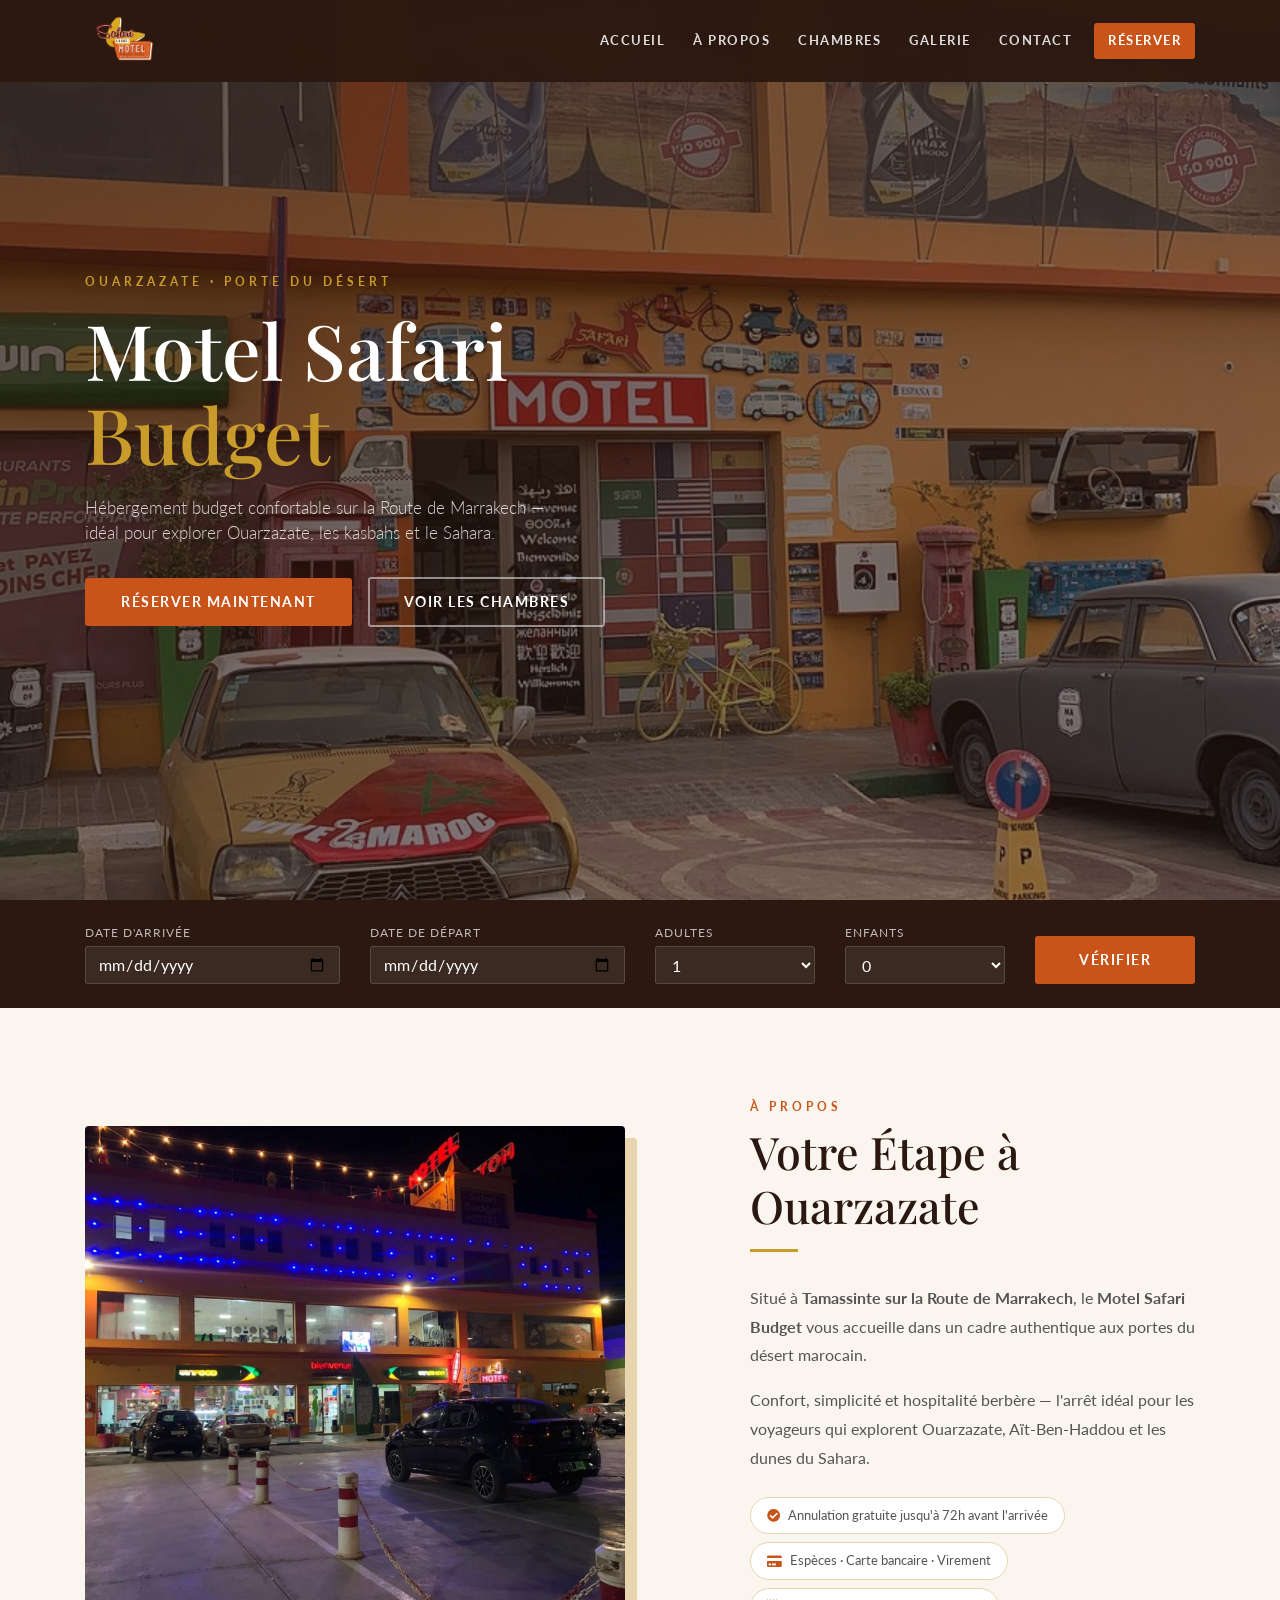
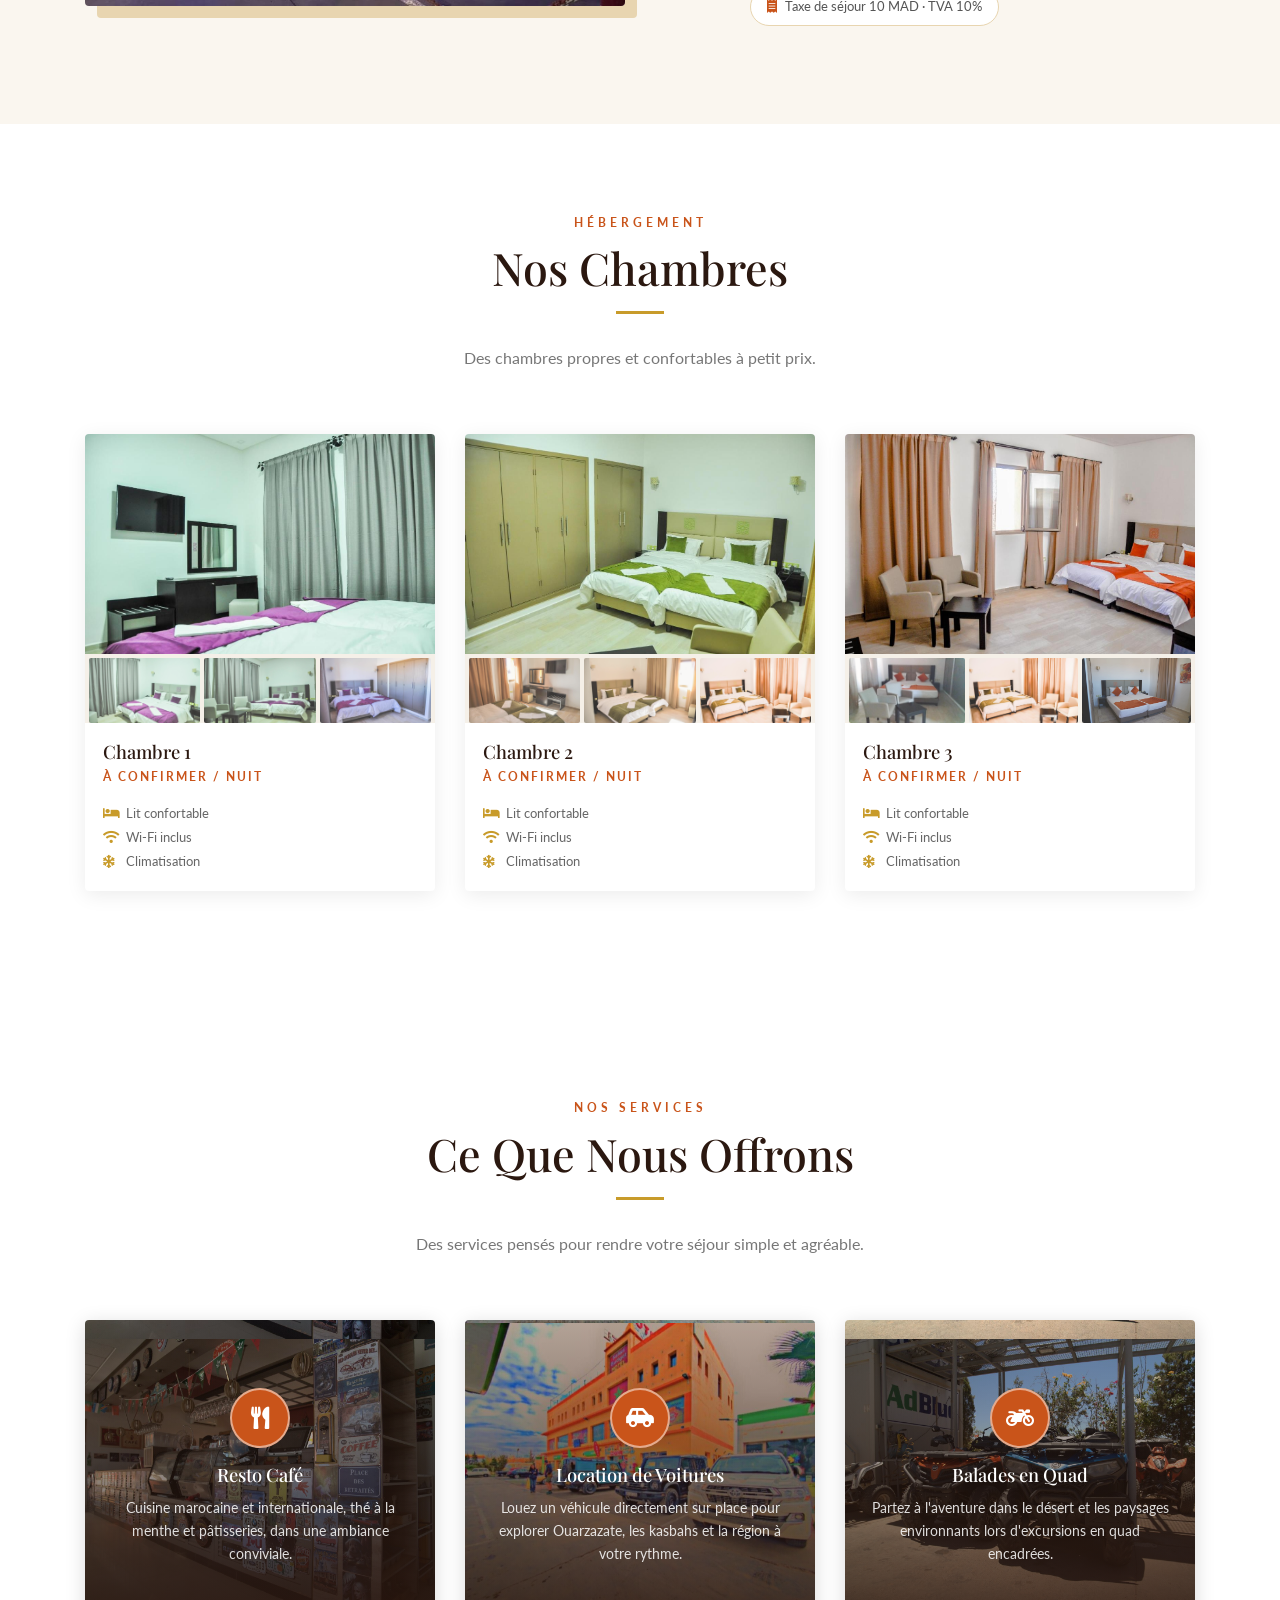
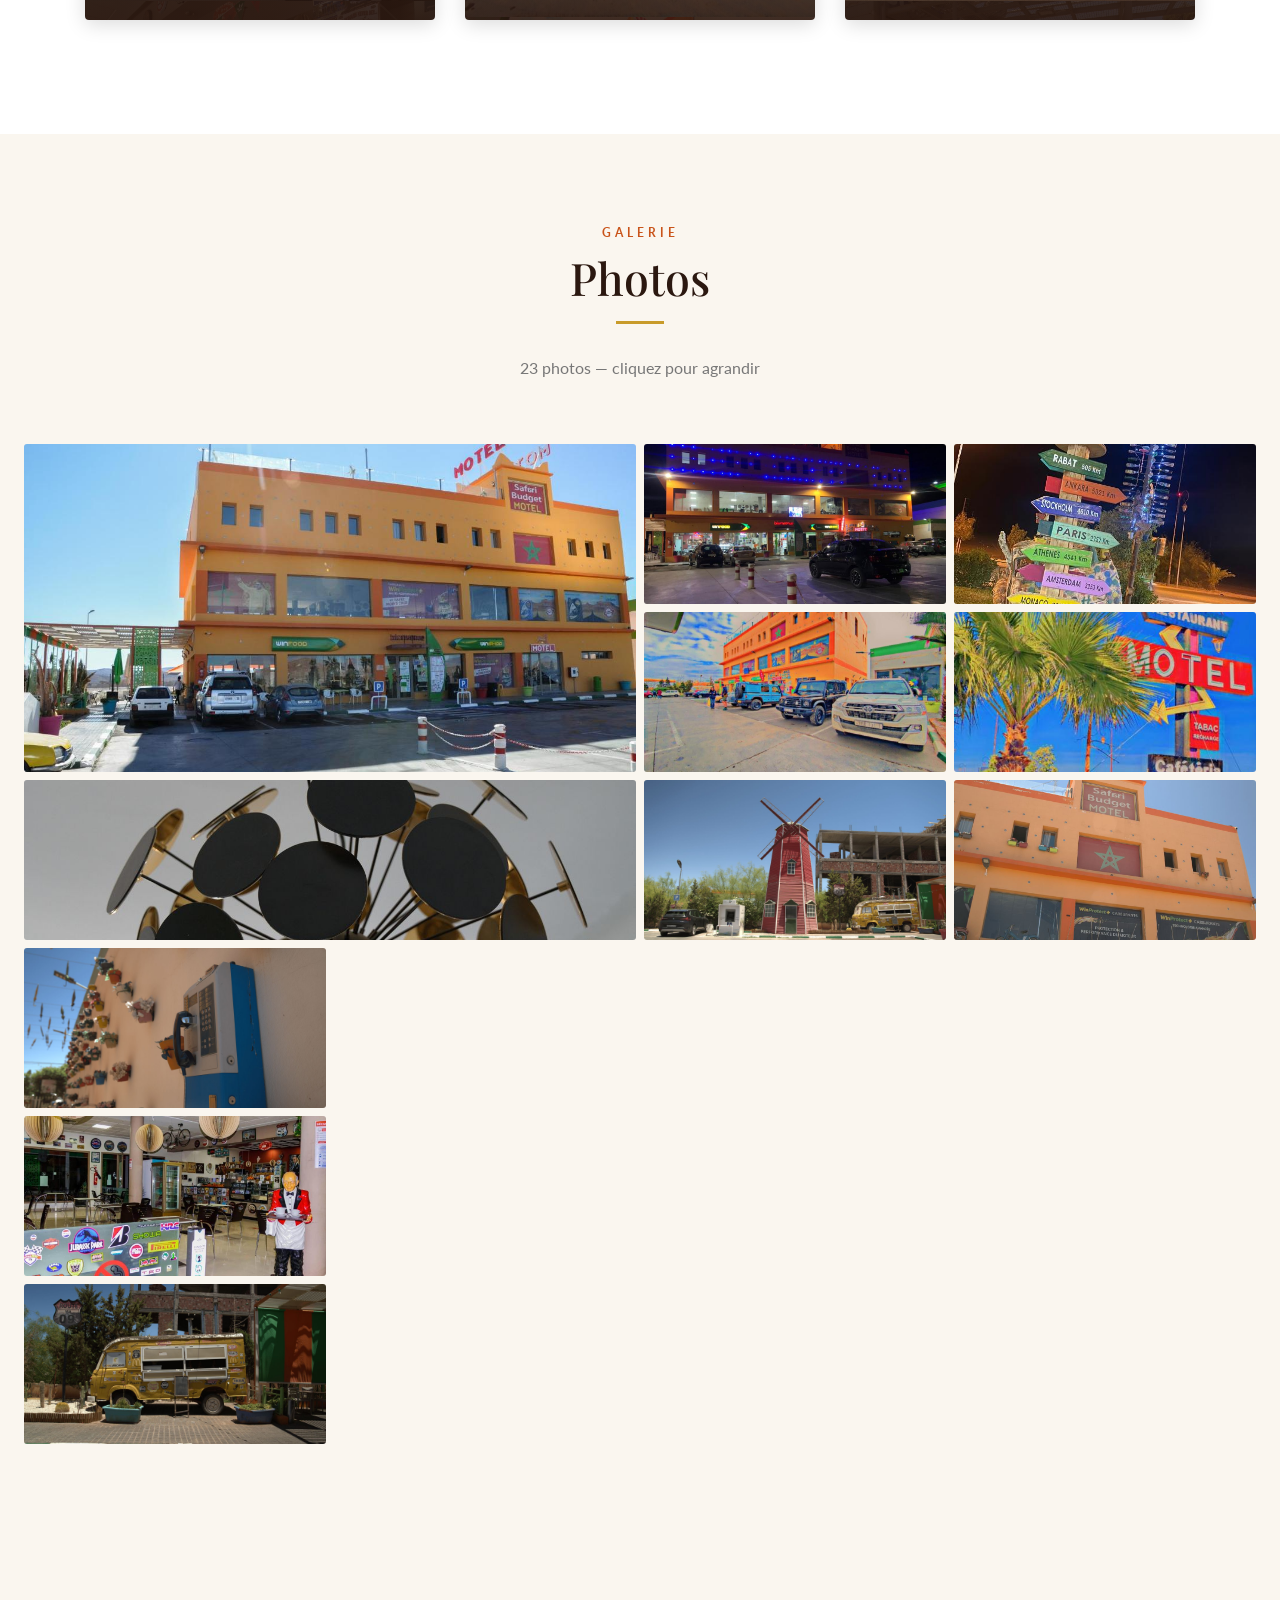
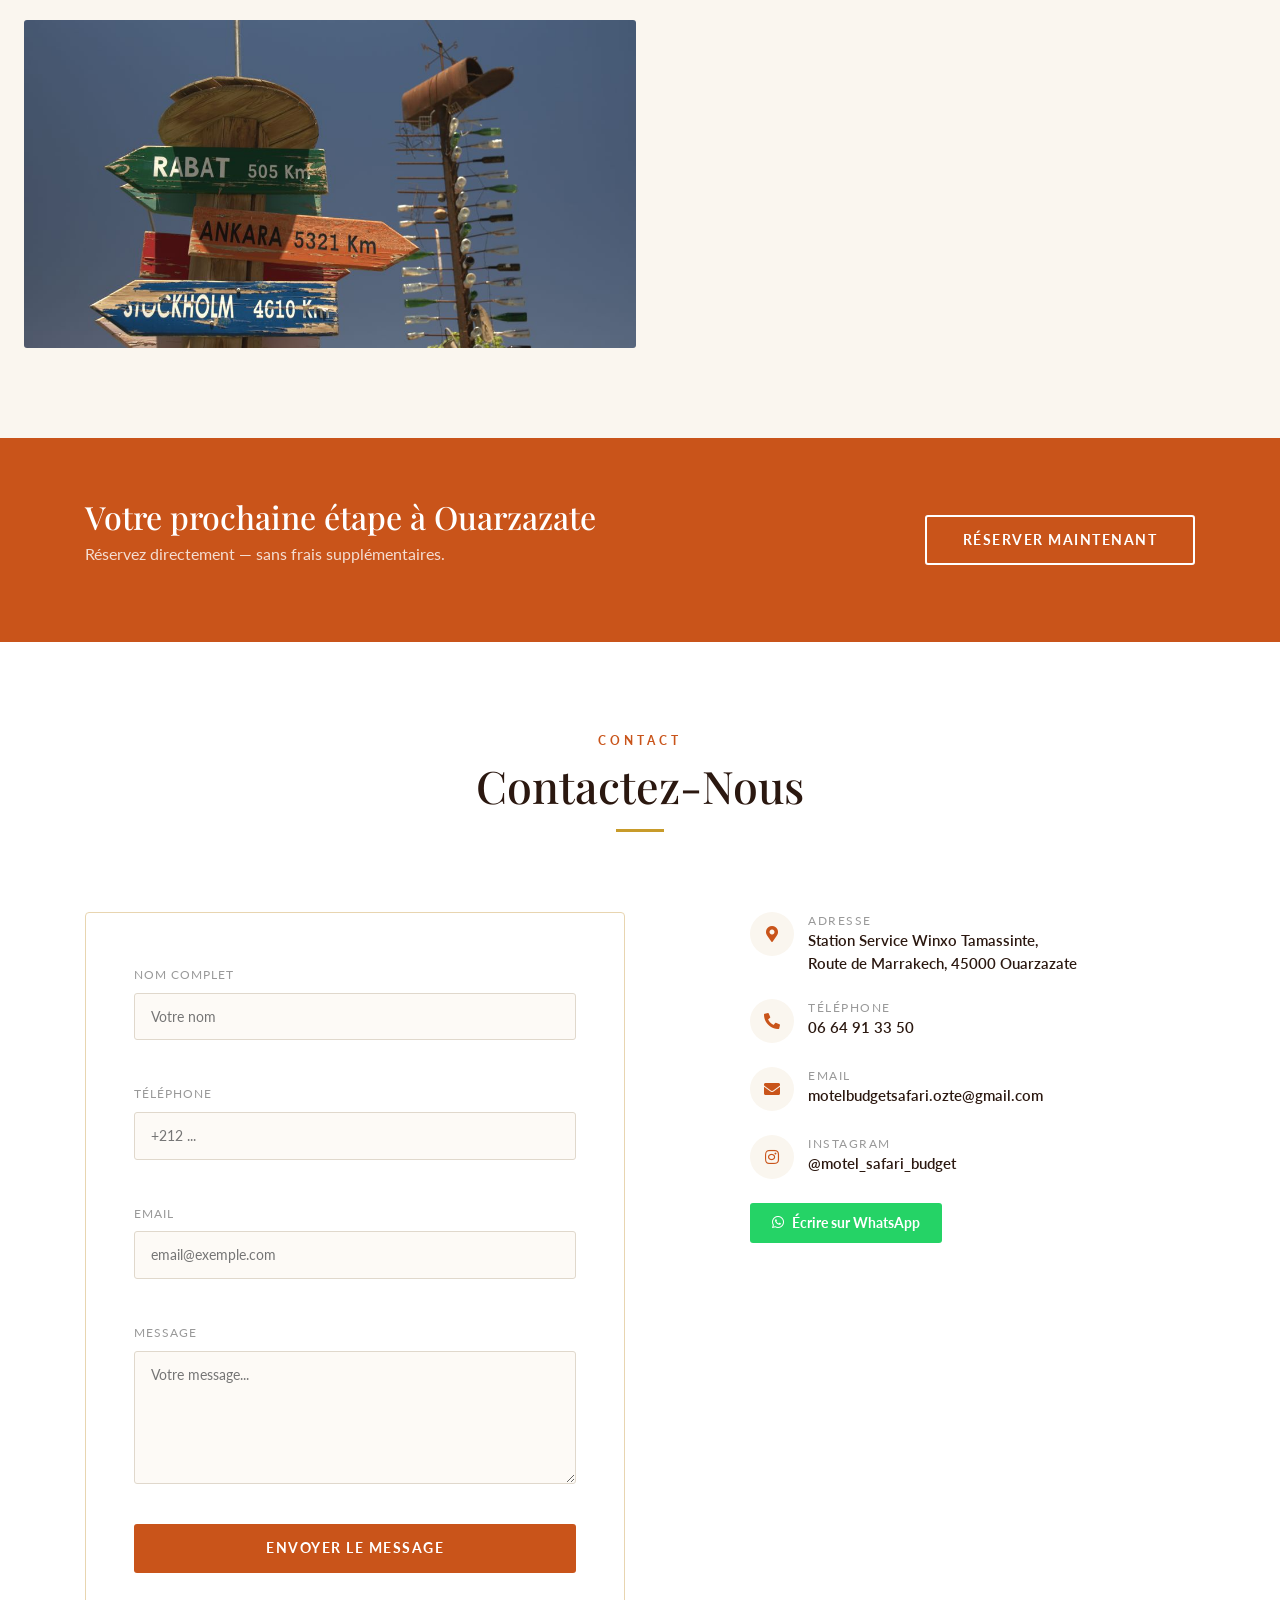
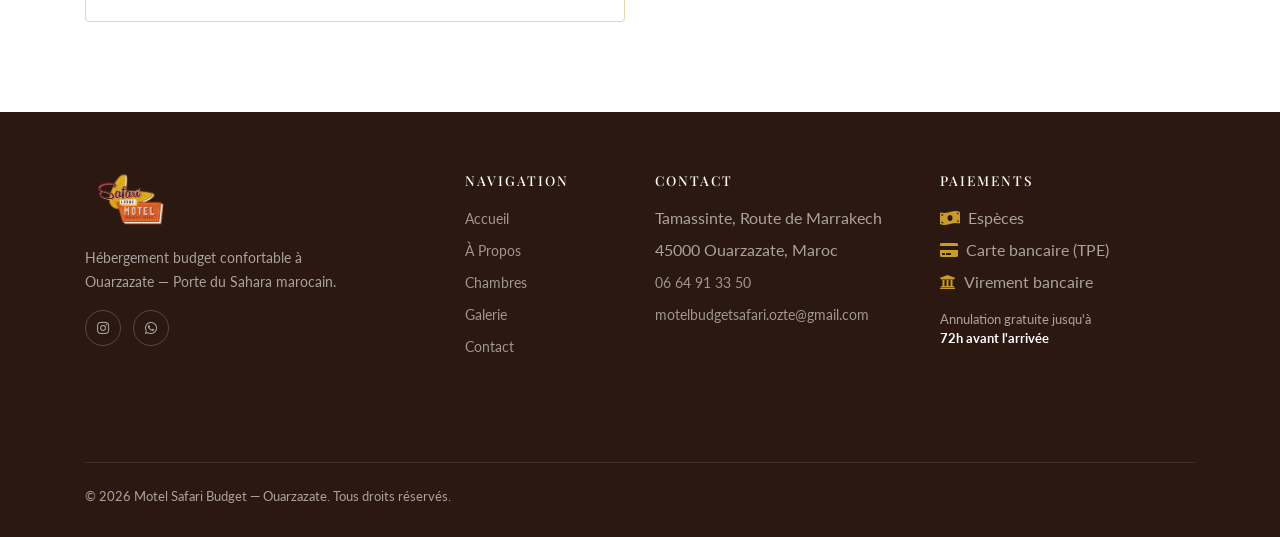
==== commit 753f4616: "SEO: meta/OG/canonical, JSON-LD, robots, sitemap, alt texts, image optimization" ====
--- a/index.html
+++ b/index.html
@@ -3,9 +3,101 @@
 <head>
   <meta charset="utf-8">
   <meta http-equiv="X-UA-Compatible" content="IE=edge">
-  <title>Motel Safari Budget — Ouarzazate</title>
+  <title>Motel Safari Budget Ouarzazate — Hôtel pas cher Route de Marrakech</title>
   <meta name="viewport" content="width=device-width, initial-scale=1, shrink-to-fit=no">
-  <meta name="description" content="Motel Safari Budget — Ouarzazate. Hébergement confortable Route de Marrakech.">
+  <meta name="description" content="Motel Safari Budget à Ouarzazate (Tamassinte, Route de Marrakech) : chambres climatisées avec Wi-Fi, resto café, location de voitures et quad. Réservez au 06 64 91 33 50.">
+  <meta name="robots" content="index, follow, max-image-preview:large">
+  <meta name="theme-color" content="#2B1810">
+  <link rel="canonical" href="https://www.safari-motel.com/">
+  <link rel="alternate" hreflang="fr-MA" href="https://www.safari-motel.com/">
+  <link rel="alternate" hreflang="x-default" href="https://www.safari-motel.com/">
+  <meta property="og:type" content="website">
+  <meta property="og:site_name" content="Motel Safari Budget">
+  <meta property="og:locale" content="fr_MA">
+  <meta property="og:url" content="https://www.safari-motel.com/">
+  <meta property="og:title" content="Motel Safari Budget — Hébergement à Ouarzazate, Porte du Désert">
+  <meta property="og:description" content="Chambres confortables à petit prix, resto café, location de voitures et balades en quad à Ouarzazate, Route de Marrakech.">
+  <meta property="og:image" content="https://www.safari-motel.com/assets/images/gallery-02.jpg">
+  <meta property="og:image:alt" content="Motel Safari Budget à Ouarzazate">
+  <meta name="twitter:card" content="summary_large_image">
+  <meta name="twitter:title" content="Motel Safari Budget — Hébergement à Ouarzazate">
+  <meta name="twitter:description" content="Chambres confortables à petit prix, resto café, location de voitures et quad à Ouarzazate.">
+  <meta name="twitter:image" content="https://www.safari-motel.com/assets/images/gallery-02.jpg">
+  <meta name="geo.region" content="MA-OUA">
+  <meta name="geo.placename" content="Ouarzazate">
+  <meta name="geo.position" content="30.9335;-6.8936">
+  <meta name="ICBM" content="30.9335, -6.8936">
+  <link rel="icon" type="image/png" href="assets/images/logo.png">
+  <link rel="preload" as="image" href="assets/images/hero-bg.jpg">
+  <script type="application/ld+json">
+{
+ "@context": "https://schema.org",
+ "@type": [
+  "Motel",
+  "LodgingBusiness"
+ ],
+ "@id": "https://www.safari-motel.com/#motel",
+ "name": "Motel Safari Budget",
+ "url": "https://www.safari-motel.com/",
+ "description": "Hébergement budget confortable à Ouarzazate, sur la Route de Marrakech, avec resto café, location de voitures et balades en quad.",
+ "image": [
+  "https://www.safari-motel.com/assets/images/gallery-02.jpg",
+  "https://www.safari-motel.com/assets/images/hero-bg.jpg"
+ ],
+ "logo": "https://www.safari-motel.com/assets/images/logo.png",
+ "telephone": "+212664913350",
+ "email": "motelbudgetsafari.ozte@gmail.com",
+ "address": {
+  "@type": "PostalAddress",
+  "streetAddress": "Station Service Winxo Tamassinte, Route de Marrakech",
+  "addressLocality": "Ouarzazate",
+  "postalCode": "45000",
+  "addressCountry": "MA"
+ },
+ "geo": {
+  "@type": "GeoCoordinates",
+  "latitude": 30.9335,
+  "longitude": -6.8936
+ },
+ "hasMap": "https://www.google.com/maps?q=30.9335,-6.8936",
+ "paymentAccepted": "Espèces, Carte bancaire, Virement",
+ "currenciesAccepted": "MAD",
+ "availableLanguage": [
+  "fr"
+ ],
+ "amenityFeature": [
+  {
+   "@type": "LocationFeatureSpecification",
+   "name": "Wi-Fi gratuit",
+   "value": true
+  },
+  {
+   "@type": "LocationFeatureSpecification",
+   "name": "Climatisation",
+   "value": true
+  },
+  {
+   "@type": "LocationFeatureSpecification",
+   "name": "Restaurant / café",
+   "value": true
+  },
+  {
+   "@type": "LocationFeatureSpecification",
+   "name": "Location de voitures",
+   "value": true
+  },
+  {
+   "@type": "LocationFeatureSpecification",
+   "name": "Balades en quad",
+   "value": true
+  }
+ ],
+ "sameAs": [
+  "https://www.instagram.com/motel_safari_budget"
+ ]
+}
+  </script>
+
   <link rel="preconnect" href="https://fonts.googleapis.com">
   <link href="https://fonts.googleapis.com/css2?family=Playfair+Display:wght@400;700&family=Lato:wght@300;400;700&display=swap" rel="stylesheet">
   <link rel="stylesheet" href="https://cdn.jsdelivr.net/npm/bootstrap@4.6.2/dist/css/bootstrap.min.css">
@@ -182,7 +274,7 @@
 <!-- NAVBAR -->
 <nav class="navbar navbar-expand-lg fixed-top" id="mainNav">
   <div class="container">
-    <a class="navbar-brand" href="#"><img src="assets/images/logo.png" alt="Motel Safari Budget"></a>
+    <a class="navbar-brand" href="#"><img src="assets/images/logo.png" alt="Logo Motel Safari Budget Ouarzazate" width="400" height="267"></a>
     <button class="navbar-toggler" type="button" data-toggle="collapse" data-target="#navbarNav"
       style="border-color:rgba(255,255,255,0.3)">
       <span class="navbar-toggler-icon" style="background-image:url(&quot;data:image/svg+xml,%3csvg xmlns='http://www.w3.org/2000/svg' width='30' height='30' viewBox='0 0 30 30'%3e%3cpath stroke='rgba%28255%2c255%2c255%2c0.8%29' stroke-width='2' d='M4 7h22M4 15h22M4 23h22'/%3e%3c/svg%3e&quot;)"></span>
@@ -248,7 +340,7 @@
   <div class="container">
     <div class="row align-items-center">
       <div class="col-lg-6 mb-5 mb-lg-0" data-aos="fade-right">
-        <img src="assets/images/gallery-02.jpg" alt="Motel Safari Budget" class="about-img">
+        <img src="assets/images/gallery-02.jpg" alt="Façade du Motel Safari Budget à Tamassinte, Ouarzazate" class="about-img" loading="lazy">
       </div>
       <div class="col-lg-5 ml-auto" data-aos="fade-left">
         <p class="section-eyebrow">À Propos</p>
@@ -284,11 +376,11 @@
     <div class="row">
       <div class="col-md-6 col-lg-4" data-aos="fade-up" data-aos-delay="0">
         <div class="room-card">
-          <img class="room-main-img" src="assets/images/gallery-06.jpg" alt="Chambre 1">
+          <img class="room-main-img" src="assets/images/gallery-06.jpg" alt="Chambre 1 du Motel Safari Budget à Ouarzazate" loading="lazy">
           <div class="room-thumbs">
-            <img src="assets/images/gallery-07.jpg" alt="" onclick="swapImg(this)">
-            <img src="assets/images/gallery-08.jpg" alt="" onclick="swapImg(this)">
-            <img src="assets/images/gallery-09.jpg" alt="" onclick="swapImg(this)">
+            <img src="assets/images/gallery-07.jpg" alt="Autre vue de la chambre" loading="lazy" onclick="swapImg(this)">
+            <img src="assets/images/gallery-08.jpg" alt="Autre vue de la chambre" loading="lazy" onclick="swapImg(this)">
+            <img src="assets/images/gallery-09.jpg" alt="Autre vue de la chambre" loading="lazy" onclick="swapImg(this)">
           </div>
           <div class="room-card-body">
             <h3>Chambre 1</h3>
@@ -303,11 +395,11 @@
       </div>
       <div class="col-md-6 col-lg-4" data-aos="fade-up" data-aos-delay="100">
         <div class="room-card">
-          <img class="room-main-img" src="assets/images/gallery-13.jpg" alt="Chambre 2">
+          <img class="room-main-img" src="assets/images/gallery-13.jpg" alt="Chambre 2 du Motel Safari Budget à Ouarzazate" loading="lazy">
           <div class="room-thumbs">
-            <img src="assets/images/gallery-11.jpg" alt="" onclick="swapImg(this)">
-            <img src="assets/images/gallery-12.jpg" alt="" onclick="swapImg(this)">
-            <img src="assets/images/gallery-16.jpg" alt="" onclick="swapImg(this)">
+            <img src="assets/images/gallery-11.jpg" alt="Autre vue de la chambre" loading="lazy" onclick="swapImg(this)">
+            <img src="assets/images/gallery-12.jpg" alt="Autre vue de la chambre" loading="lazy" onclick="swapImg(this)">
+            <img src="assets/images/gallery-16.jpg" alt="Autre vue de la chambre" loading="lazy" onclick="swapImg(this)">
           </div>
           <div class="room-card-body">
             <h3>Chambre 2</h3>
@@ -322,11 +414,11 @@
       </div>
       <div class="col-md-6 col-lg-4" data-aos="fade-up" data-aos-delay="200">
         <div class="room-card">
-          <img class="room-main-img" src="assets/images/gallery-14.jpg" alt="Chambre 3">
+          <img class="room-main-img" src="assets/images/gallery-14.jpg" alt="Chambre 3 du Motel Safari Budget à Ouarzazate" loading="lazy">
           <div class="room-thumbs">
-            <img src="assets/images/gallery-15.jpg" alt="" onclick="swapImg(this)">
-            <img src="assets/images/gallery-16.jpg" alt="" onclick="swapImg(this)">
-            <img src="assets/images/DSC00002.png" alt="" onclick="swapImg(this)">
+            <img src="assets/images/gallery-15.jpg" alt="Autre vue de la chambre" loading="lazy" onclick="swapImg(this)">
+            <img src="assets/images/gallery-16.jpg" alt="Autre vue de la chambre" loading="lazy" onclick="swapImg(this)">
+            <img src="assets/images/DSC00002.jpg" alt="Autre vue de la chambre" loading="lazy" onclick="swapImg(this)">
           </div>
           <div class="room-card-body">
             <h3>Chambre 3</h3>
@@ -392,27 +484,27 @@
       </div>
     </div>
     <div class="gallery-grid" data-aos="fade-up">
-      <div class="g-item" onclick="openLb(0)"><img src="assets/images/gallery-01.jpg" alt="Motel Safari Budget"></div>
-      <div class="g-item" onclick="openLb(1)"><img src="assets/images/gallery-02.jpg" alt="Motel Safari Budget"></div>
-      <div class="g-item" onclick="openLb(2)"><img src="assets/images/gallery-03.jpg" alt="Motel Safari Budget"></div>
-      <div class="g-item" onclick="openLb(3)"><img src="assets/images/gallery-04.jpg" alt="Motel Safari Budget"></div>
-      <div class="g-item" onclick="openLb(4)"><img src="assets/images/gallery-05.jpg" alt="Motel Safari Budget"></div>
-      <div class="g-item" onclick="openLb(5)"><img src="assets/images/DSC00058.png" alt="Motel Safari Budget"></div>
-      <div class="g-item" onclick="openLb(6)"><img src="assets/images/DSC00090.png" alt="Motel Safari Budget"></div>
-      <div class="g-item" onclick="openLb(7)"><img src="assets/images/DSC00101.png" alt="Motel Safari Budget"></div>
-      <div class="g-item" onclick="openLb(8)"><img src="assets/images/DSC00117.png" alt="Motel Safari Budget"></div>
-      <div class="g-item" onclick="openLb(9)"><img src="assets/images/DSC00138.png" alt="Motel Safari Budget"></div>
-      <div class="g-item" onclick="openLb(10)"><img src="assets/images/DSC00144.png" alt="Motel Safari Budget"></div>
-      <div class="g-item" onclick="openLb(11)"><img src="assets/images/gallery-22.jpg" alt="Motel Safari Budget"></div>
-      <div class="g-item" onclick="openLb(12)"><img src="assets/images/DSC00147.png" alt="Motel Safari Budget"></div>
-      <div class="g-item" onclick="openLb(13)"><img src="assets/images/DSC00160.png" alt="Motel Safari Budget"></div>
-      <div class="g-item" onclick="openLb(14)"><img src="assets/images/DSC00154.png" alt="Motel Safari Budget"></div>
-      <div class="g-item" onclick="openLb(17)"><img src="assets/images/gallery-18.jpg" alt="Motel Safari Budget"></div>
-      <div class="g-item" onclick="openLb(18)"><img src="assets/images/gallery-19.jpg" alt="Motel Safari Budget"></div>
-      <div class="g-item" onclick="openLb(19)"><img src="assets/images/gallery-20.jpg" alt="Motel Safari Budget"></div>
-      <div class="g-item" onclick="openLb(20)"><img src="assets/images/gallery-21.jpg" alt="Motel Safari Budget"></div>
-      <div class="g-item" onclick="openLb(21)"><img src="assets/images/DSC00146.png" alt="Motel Safari Budget"></div>
-      <div class="g-item" onclick="openLb(22)"><img src="assets/images/gallery-23.jpg" alt="Motel Safari Budget"></div>
+      <div class="g-item" onclick="openLb(0)"><img src="assets/images/gallery-01.jpg" alt="Photo 1 — Motel Safari Budget, Ouarzazate" loading="lazy" decoding="async"></div>
+      <div class="g-item" onclick="openLb(1)"><img src="assets/images/gallery-02.jpg" alt="Photo 2 — Motel Safari Budget, Ouarzazate" loading="lazy" decoding="async"></div>
+      <div class="g-item" onclick="openLb(2)"><img src="assets/images/gallery-03.jpg" alt="Photo 3 — Motel Safari Budget, Ouarzazate" loading="lazy" decoding="async"></div>
+      <div class="g-item" onclick="openLb(3)"><img src="assets/images/gallery-04.jpg" alt="Photo 4 — Motel Safari Budget, Ouarzazate" loading="lazy" decoding="async"></div>
+      <div class="g-item" onclick="openLb(4)"><img src="assets/images/gallery-05.jpg" alt="Photo 5 — Motel Safari Budget, Ouarzazate" loading="lazy" decoding="async"></div>
+      <div class="g-item" onclick="openLb(5)"><img src="assets/images/DSC00058.jpg" alt="Photo 6 — Motel Safari Budget, Ouarzazate" loading="lazy" decoding="async"></div>
+      <div class="g-item" onclick="openLb(6)"><img src="assets/images/DSC00090.jpg" alt="Photo 7 — Motel Safari Budget, Ouarzazate" loading="lazy" decoding="async"></div>
+      <div class="g-item" onclick="openLb(7)"><img src="assets/images/DSC00101.jpg" alt="Photo 8 — Motel Safari Budget, Ouarzazate" loading="lazy" decoding="async"></div>
+      <div class="g-item" onclick="openLb(8)"><img src="assets/images/DSC00117.jpg" alt="Photo 9 — Motel Safari Budget, Ouarzazate" loading="lazy" decoding="async"></div>
+      <div class="g-item" onclick="openLb(9)"><img src="assets/images/DSC00138.jpg" alt="Photo 10 — Motel Safari Budget, Ouarzazate" loading="lazy" decoding="async"></div>
+      <div class="g-item" onclick="openLb(10)"><img src="assets/images/DSC00144.jpg" alt="Photo 11 — Motel Safari Budget, Ouarzazate" loading="lazy" decoding="async"></div>
+      <div class="g-item" onclick="openLb(11)"><img src="assets/images/gallery-22.jpg" alt="Photo 12 — Motel Safari Budget, Ouarzazate" loading="lazy" decoding="async"></div>
+      <div class="g-item" onclick="openLb(12)"><img src="assets/images/DSC00147.jpg" alt="Photo 13 — Motel Safari Budget, Ouarzazate" loading="lazy" decoding="async"></div>
+      <div class="g-item" onclick="openLb(13)"><img src="assets/images/DSC00160.jpg" alt="Photo 14 — Motel Safari Budget, Ouarzazate" loading="lazy" decoding="async"></div>
+      <div class="g-item" onclick="openLb(14)"><img src="assets/images/DSC00154.jpg" alt="Photo 15 — Motel Safari Budget, Ouarzazate" loading="lazy" decoding="async"></div>
+      <div class="g-item" onclick="openLb(17)"><img src="assets/images/gallery-18.jpg" alt="Photo 16 — Motel Safari Budget, Ouarzazate" loading="lazy" decoding="async"></div>
+      <div class="g-item" onclick="openLb(18)"><img src="assets/images/gallery-19.jpg" alt="Photo 17 — Motel Safari Budget, Ouarzazate" loading="lazy" decoding="async"></div>
+      <div class="g-item" onclick="openLb(19)"><img src="assets/images/gallery-20.jpg" alt="Photo 18 — Motel Safari Budget, Ouarzazate" loading="lazy" decoding="async"></div>
+      <div class="g-item" onclick="openLb(20)"><img src="assets/images/gallery-21.jpg" alt="Photo 19 — Motel Safari Budget, Ouarzazate" loading="lazy" decoding="async"></div>
+      <div class="g-item" onclick="openLb(21)"><img src="assets/images/DSC00146.jpg" alt="Photo 20 — Motel Safari Budget, Ouarzazate" loading="lazy" decoding="async"></div>
+      <div class="g-item" onclick="openLb(22)"><img src="assets/images/gallery-23.jpg" alt="Photo 21 — Motel Safari Budget, Ouarzazate" loading="lazy" decoding="async"></div>
     </div>
   </div>
 </section>
@@ -490,12 +582,12 @@
         </div>
         <div class="contact-info-item">
           <div class="contact-icon"><i class="fab fa-instagram"></i></div>
-          <div><div class="contact-label">Instagram</div><div class="contact-value"><a href="https://www.instagram.com/motel_safari_budget" target="_blank">@motel_safari_budget</a></div></div>
-        </div>
-        <a href="https://wa.me/212664913350" target="_blank" class="btn-whatsapp"><i class="fab fa-whatsapp"></i> Écrire sur WhatsApp</a>
+          <div><div class="contact-label">Instagram</div><div class="contact-value"><a href="https://www.instagram.com/motel_safari_budget" target="_blank" rel="noopener noreferrer">@motel_safari_budget</a></div></div>
+        </div>
+        <a href="https://wa.me/212664913350" target="_blank" rel="noopener noreferrer" class="btn-whatsapp"><i class="fab fa-whatsapp"></i> Écrire sur WhatsApp</a>
         <div class="mt-4">
           <iframe src="https://www.google.com/maps/embed?pb=!1m18!1m12!1m3!1d26900!2d-6.8936!3d30.9335!2m3!1f0!2f0!3f0!3m2!1i1024!2i768!4f13.1!3m3!1m2!1s0xdafeec0e8c38d7f%3A0x60d0b2e12d1a2e3!2sOuarzazate!5e0!3m2!1sfr!2sma!4v1"
-            width="100%" height="220" style="border:0;border-radius:4px;" allowfullscreen loading="lazy"></iframe>
+            width="100%" height="220" style="border:0;border-radius:4px;" allowfullscreen loading="lazy" title="Localisation du Motel Safari Budget à Ouarzazate"></iframe>
         </div>
       </div>
     </div>
@@ -507,11 +599,11 @@
   <div class="container">
     <div class="row mb-4">
       <div class="col-lg-3 mb-5">
-        <div class="footer-brand"><img src="assets/images/logo.png" alt="Motel Safari Budget"></div>
+        <div class="footer-brand"><img src="assets/images/logo.png" alt="Logo Motel Safari Budget Ouarzazate" width="400" height="267"></div>
         <p style="font-size:0.88rem;line-height:1.7;">Hébergement budget confortable à Ouarzazate — Porte du Sahara marocain.</p>
         <div class="social-links mt-3">
-          <a href="https://www.instagram.com/motel_safari_budget" target="_blank"><i class="fab fa-instagram"></i></a>
-          <a href="https://wa.me/212664913350" target="_blank"><i class="fab fa-whatsapp"></i></a>
+          <a href="https://www.instagram.com/motel_safari_budget" target="_blank" rel="noopener noreferrer"><i class="fab fa-instagram"></i></a>
+          <a href="https://wa.me/212664913350" target="_blank" rel="noopener noreferrer"><i class="fab fa-whatsapp"></i></a>
         </div>
       </div>
       <div class="col-lg-2 col-md-4 mb-5 ml-lg-auto">
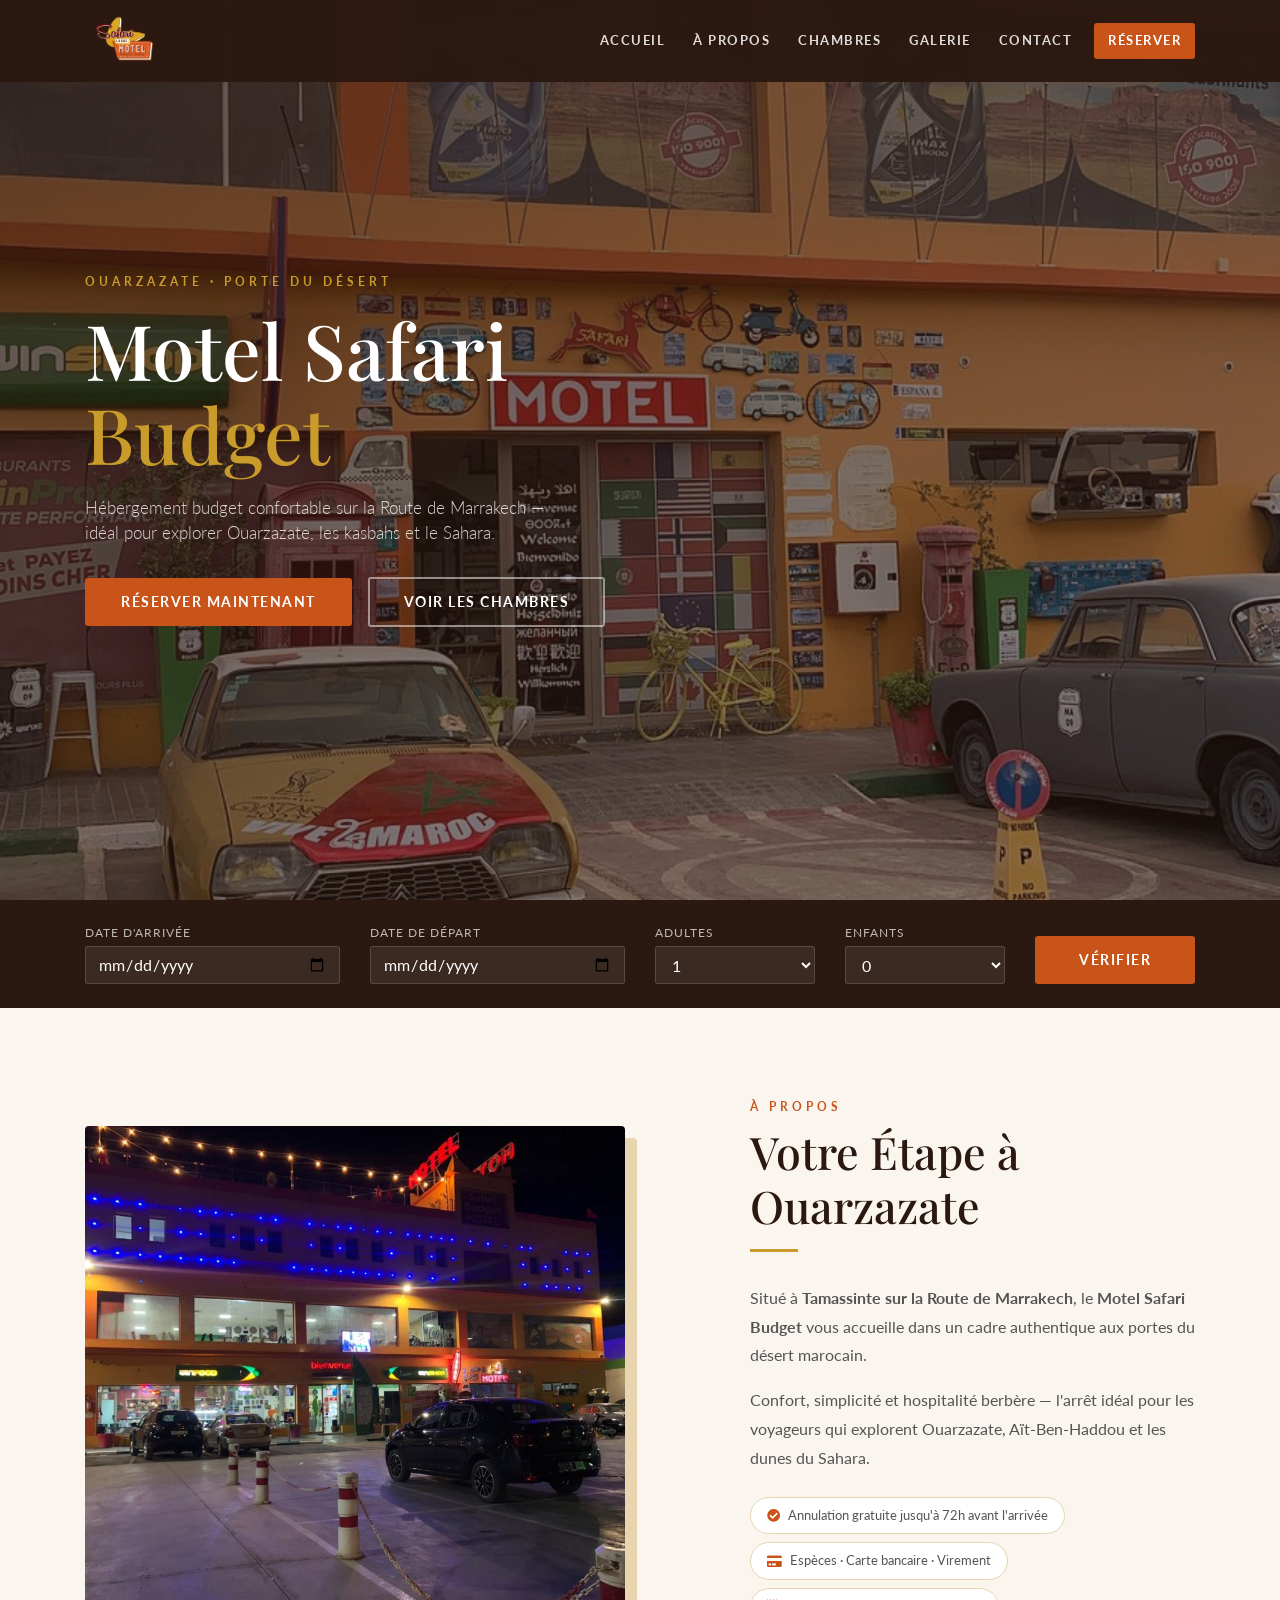
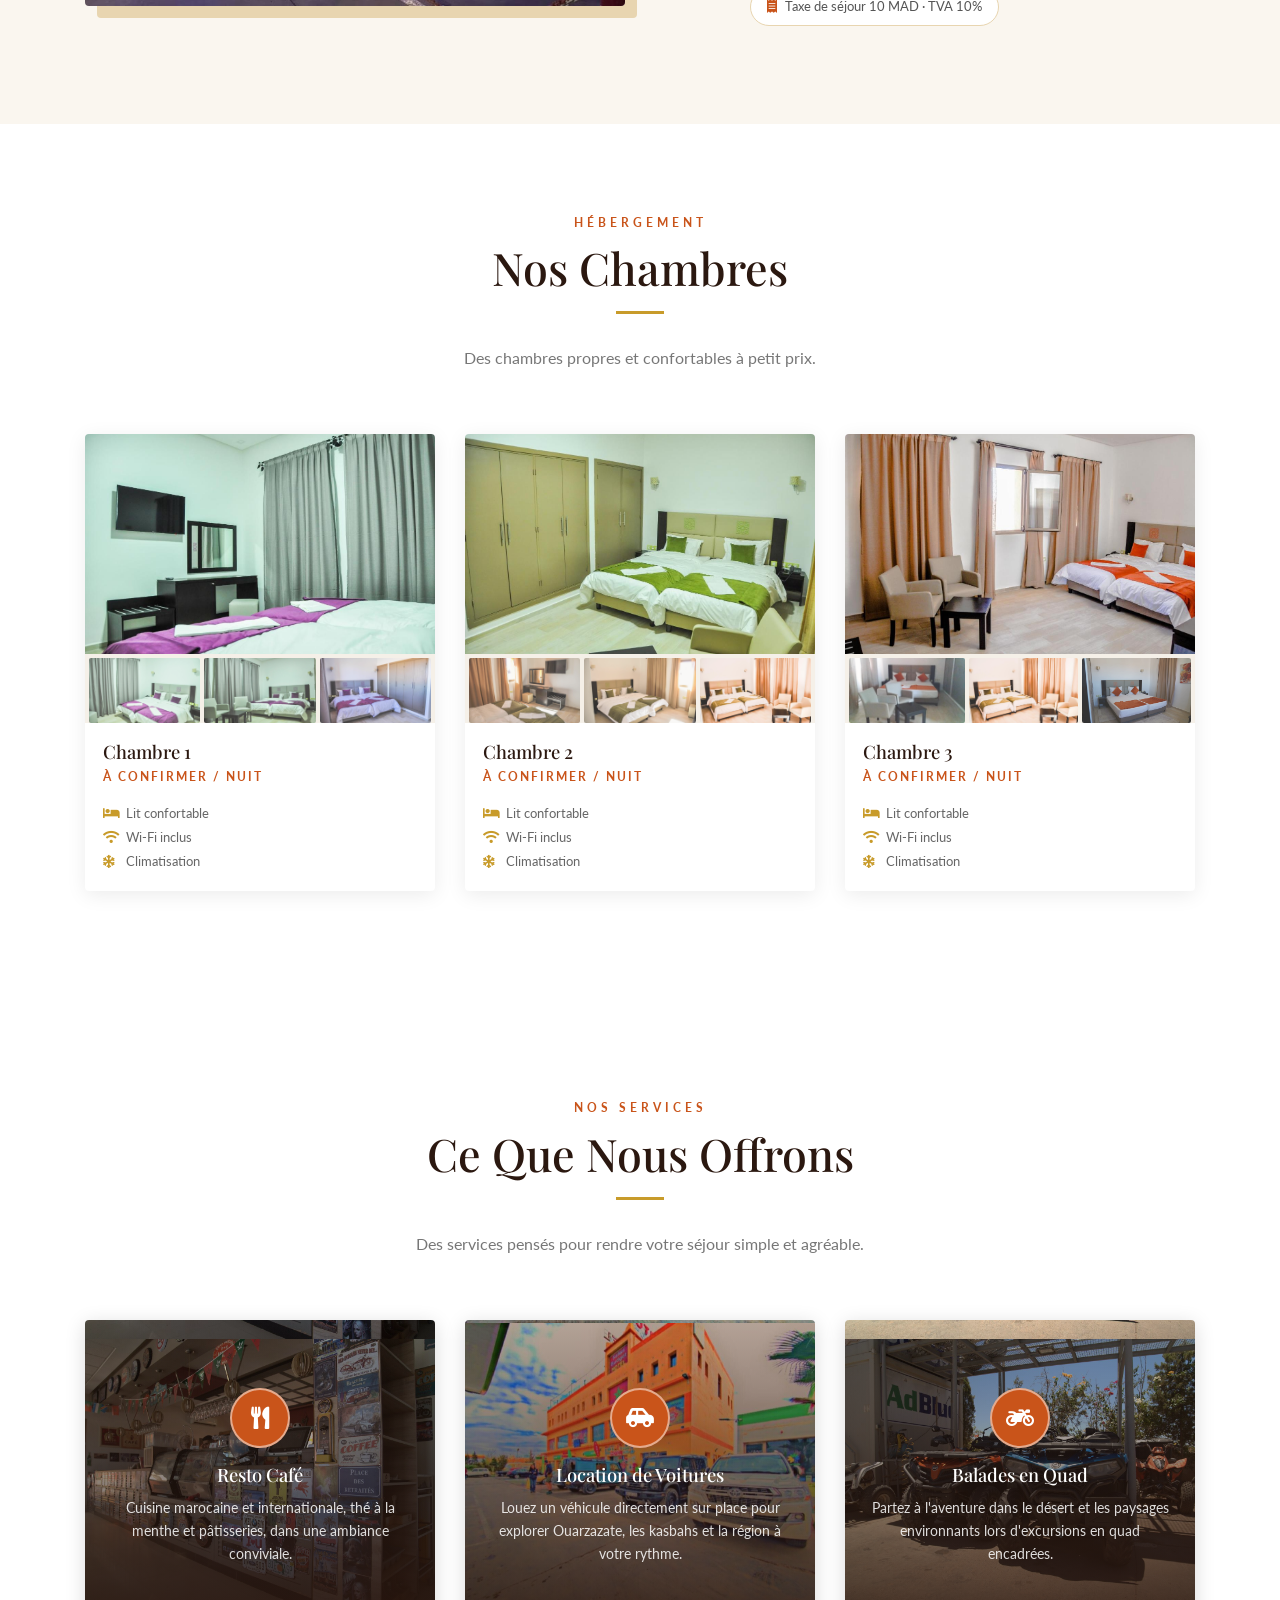
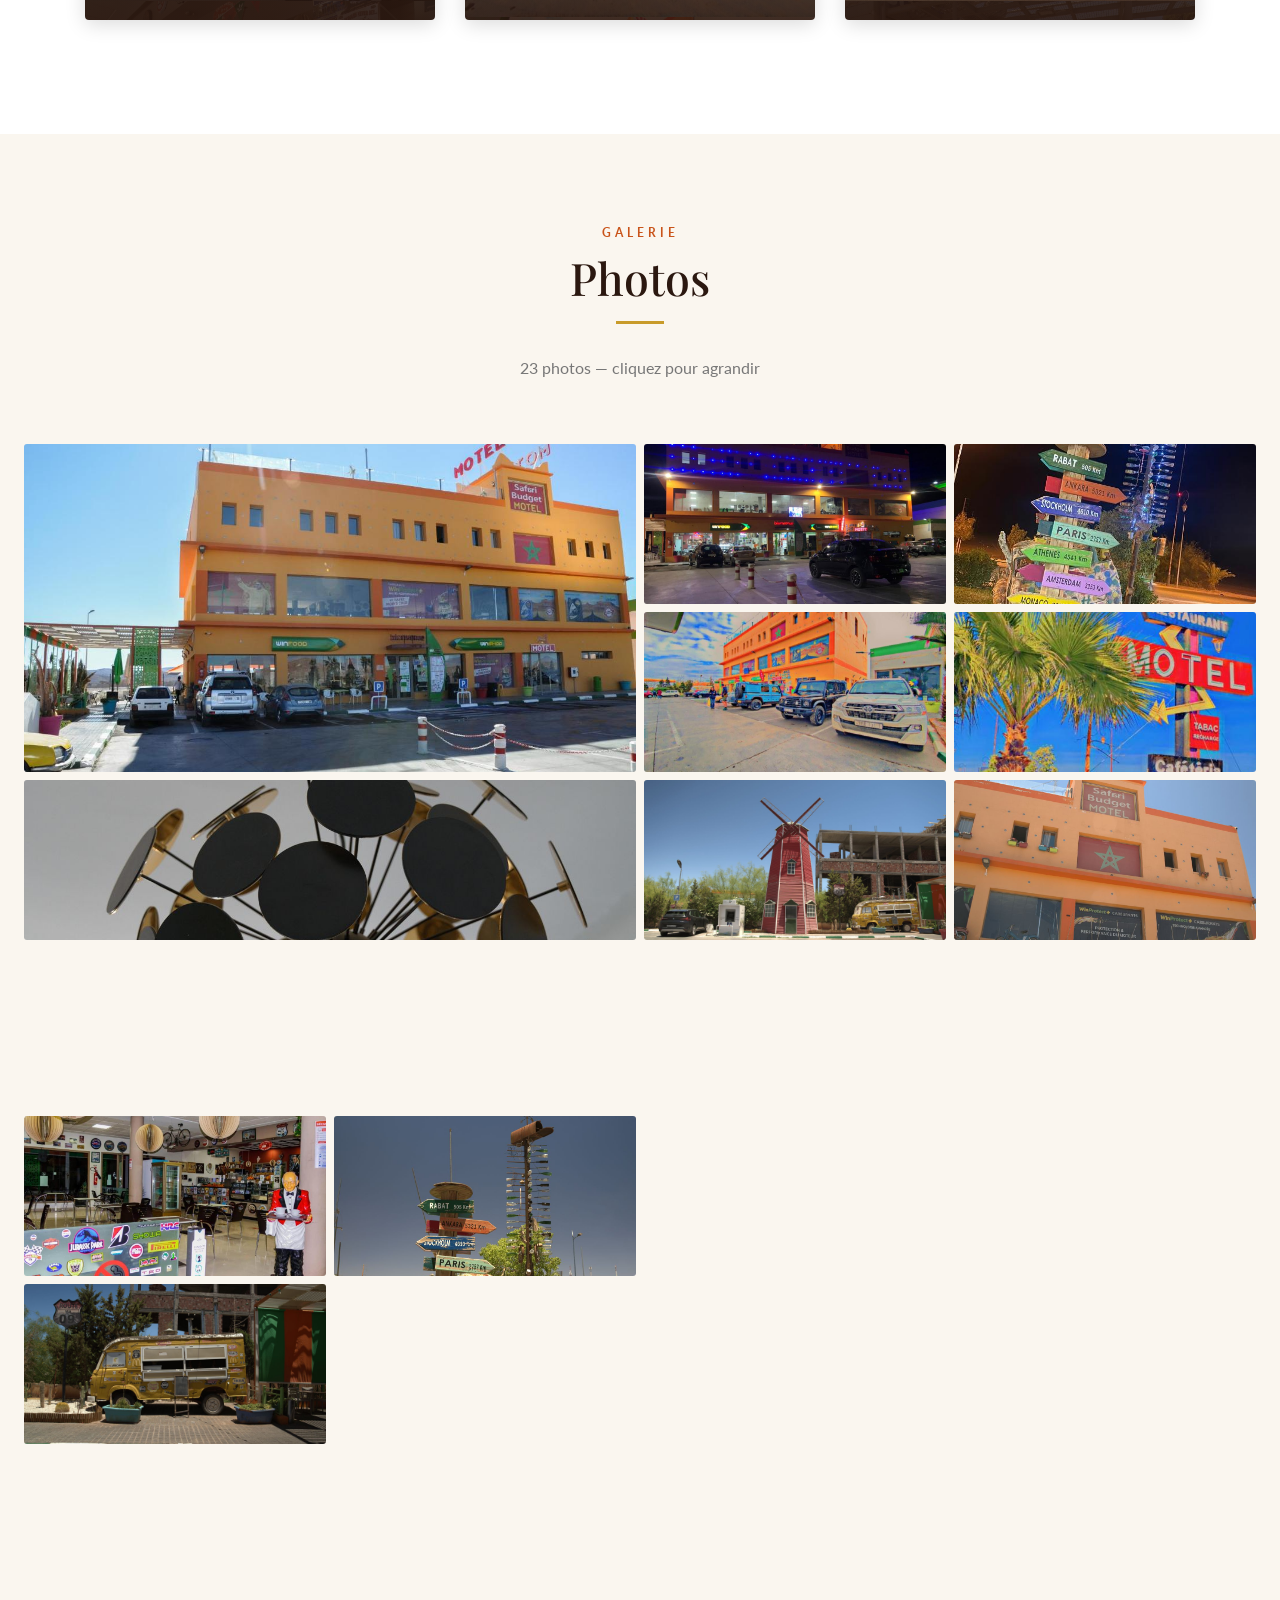
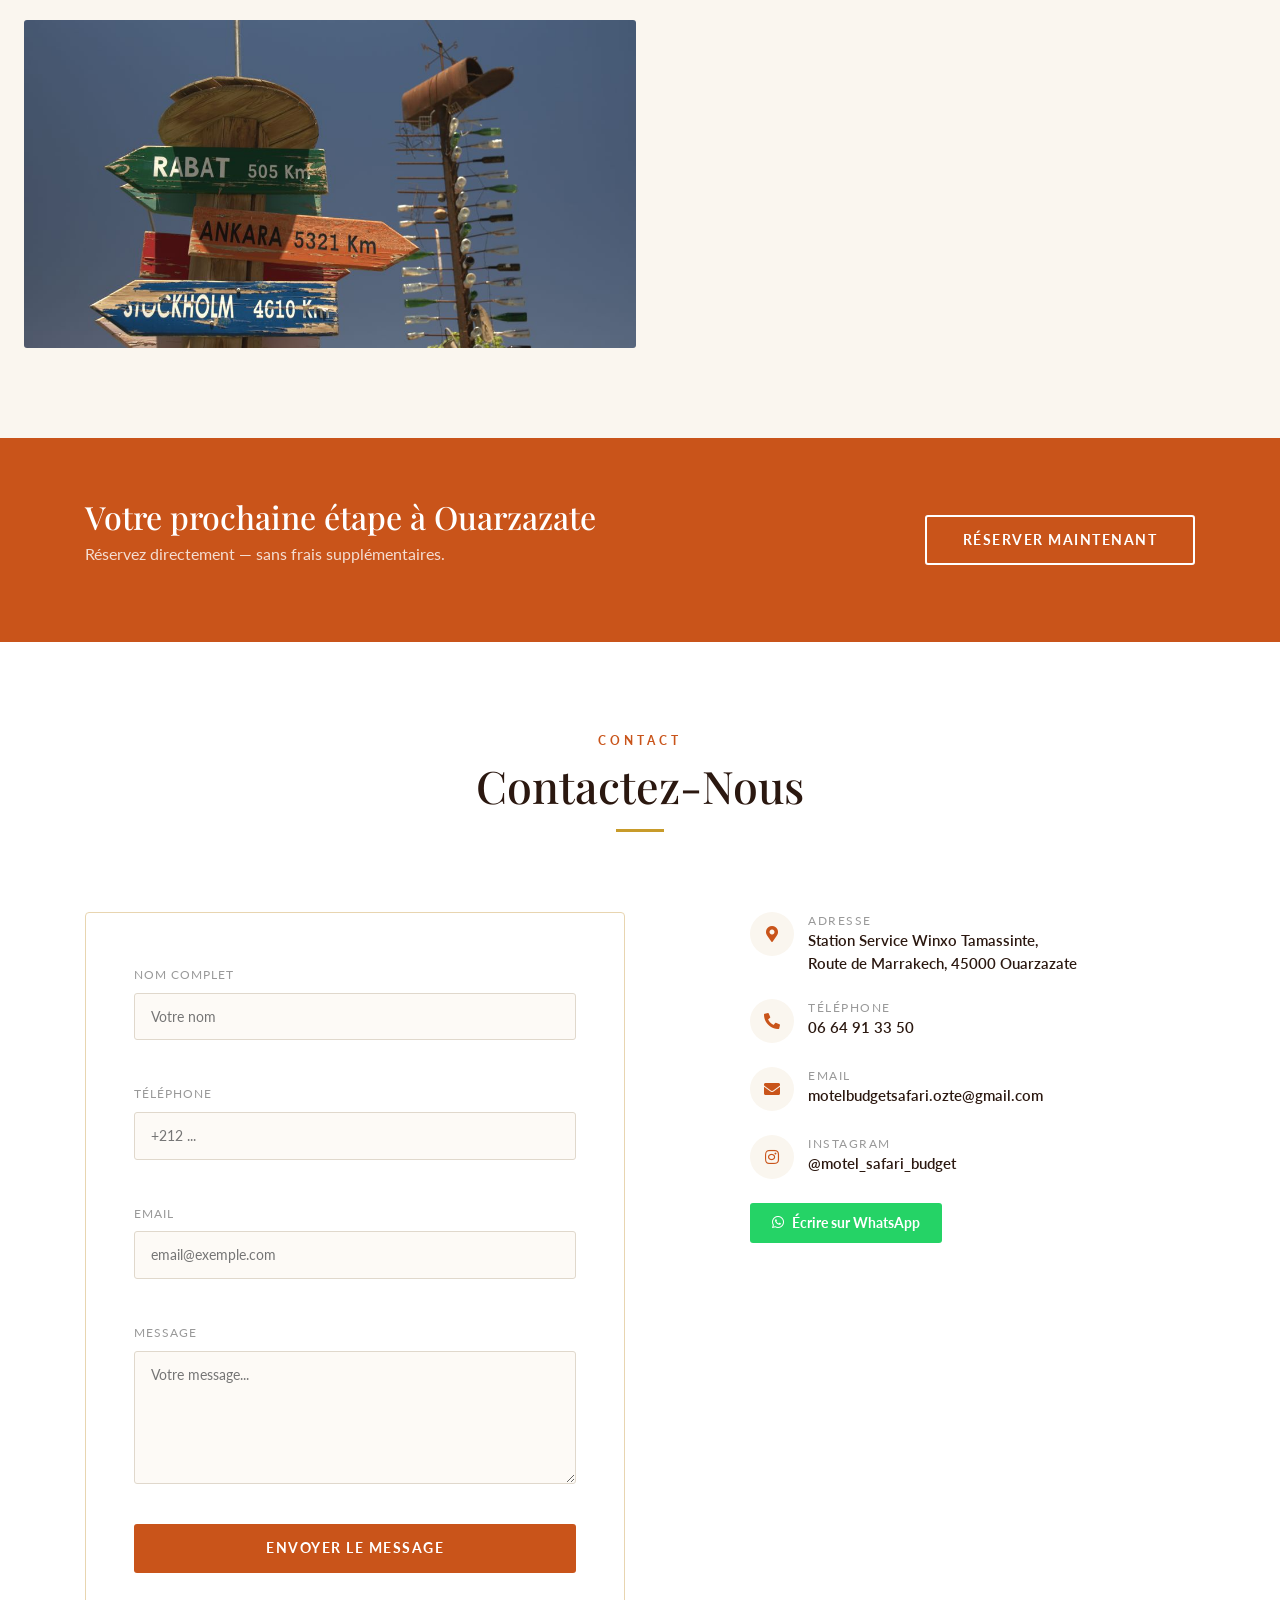
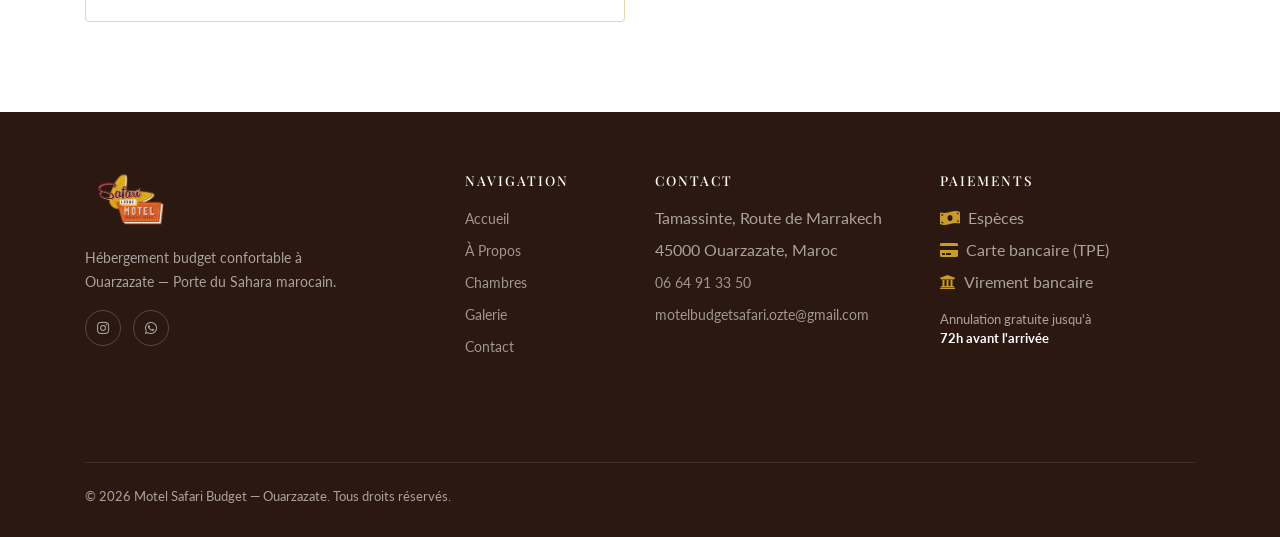
==== commit 0ac491bc: "Hero: video background (assets/video/hero.mp4), image as poster/fallback" ====
--- a/index.html
+++ b/index.html
@@ -127,7 +127,9 @@
 
     /* HERO */
     .hero { min-height: 100vh; background-image: url('assets/images/hero-bg.jpg'); background-size: cover; background-position: center; display: flex; align-items: center; position: relative; }
-    .hero::before { content: ''; position: absolute; inset: 0; background: linear-gradient(135deg, rgba(43,24,16,0.75) 0%, rgba(43,24,16,0.45) 100%); }
+    .hero-video { position: absolute; inset: 0; width: 100%; height: 100%; object-fit: cover; z-index: 0; }
+    .hero { overflow: hidden; }
+    .hero::before { z-index: 1; content: ''; position: absolute; inset: 0; background: linear-gradient(135deg, rgba(43,24,16,0.75) 0%, rgba(43,24,16,0.45) 100%); }
     .hero-content { position: relative; z-index: 2; }
     .hero-eyebrow { font-size: 0.75rem; letter-spacing: 4px; text-transform: uppercase; color: var(--safari-gold); margin-bottom: 1rem; font-weight: 700; }
     .hero h1 { font-size: clamp(2.4rem, 6vw, 5rem); color: #fff; line-height: 1.1; margin-bottom: 1.2rem; }
@@ -294,6 +296,9 @@
 
 <!-- HERO -->
 <section class="hero" id="accueil">
+  <video class="hero-video" autoplay muted loop playsinline preload="metadata" poster="assets/images/hero-bg.jpg" aria-hidden="true">
+    <source src="assets/video/hero.mp4" type="video/mp4">
+  </video>
   <div class="container hero-content">
     <div class="row">
       <div class="col-lg-7" data-aos="fade-up">
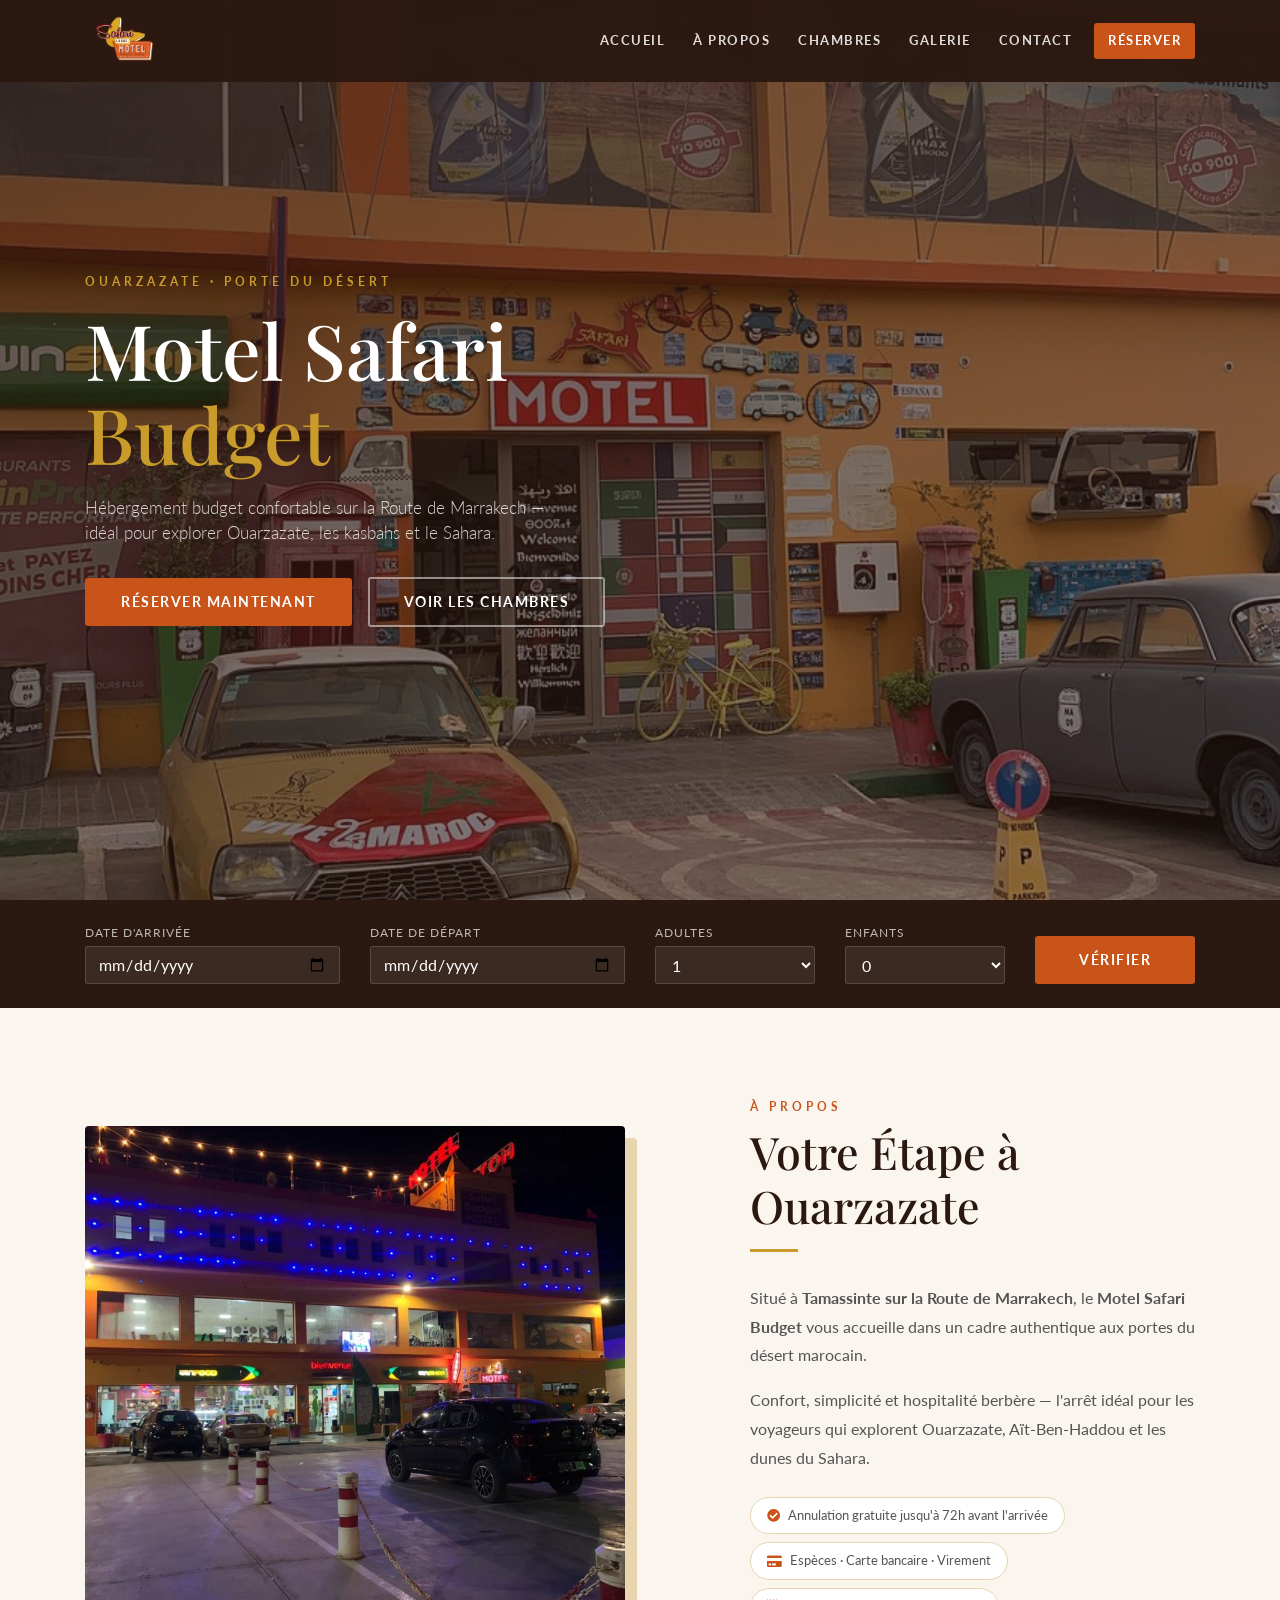
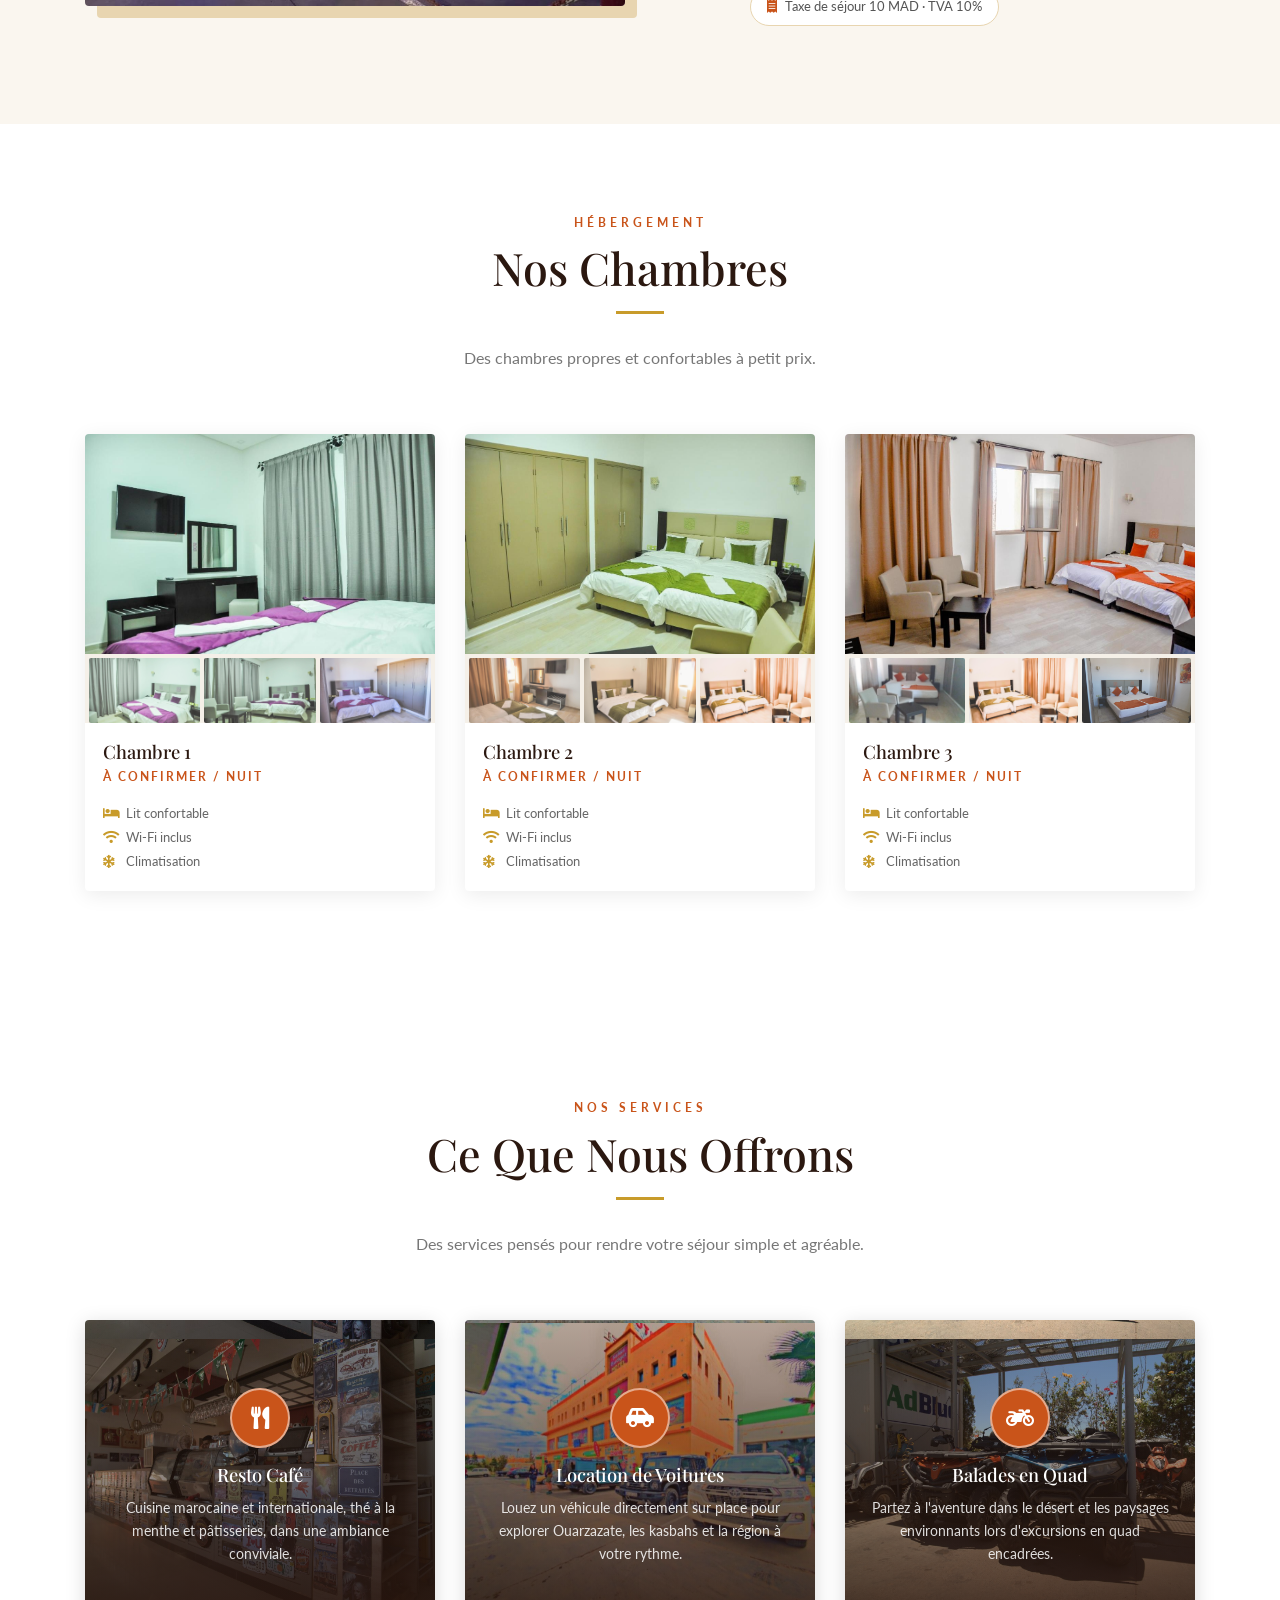
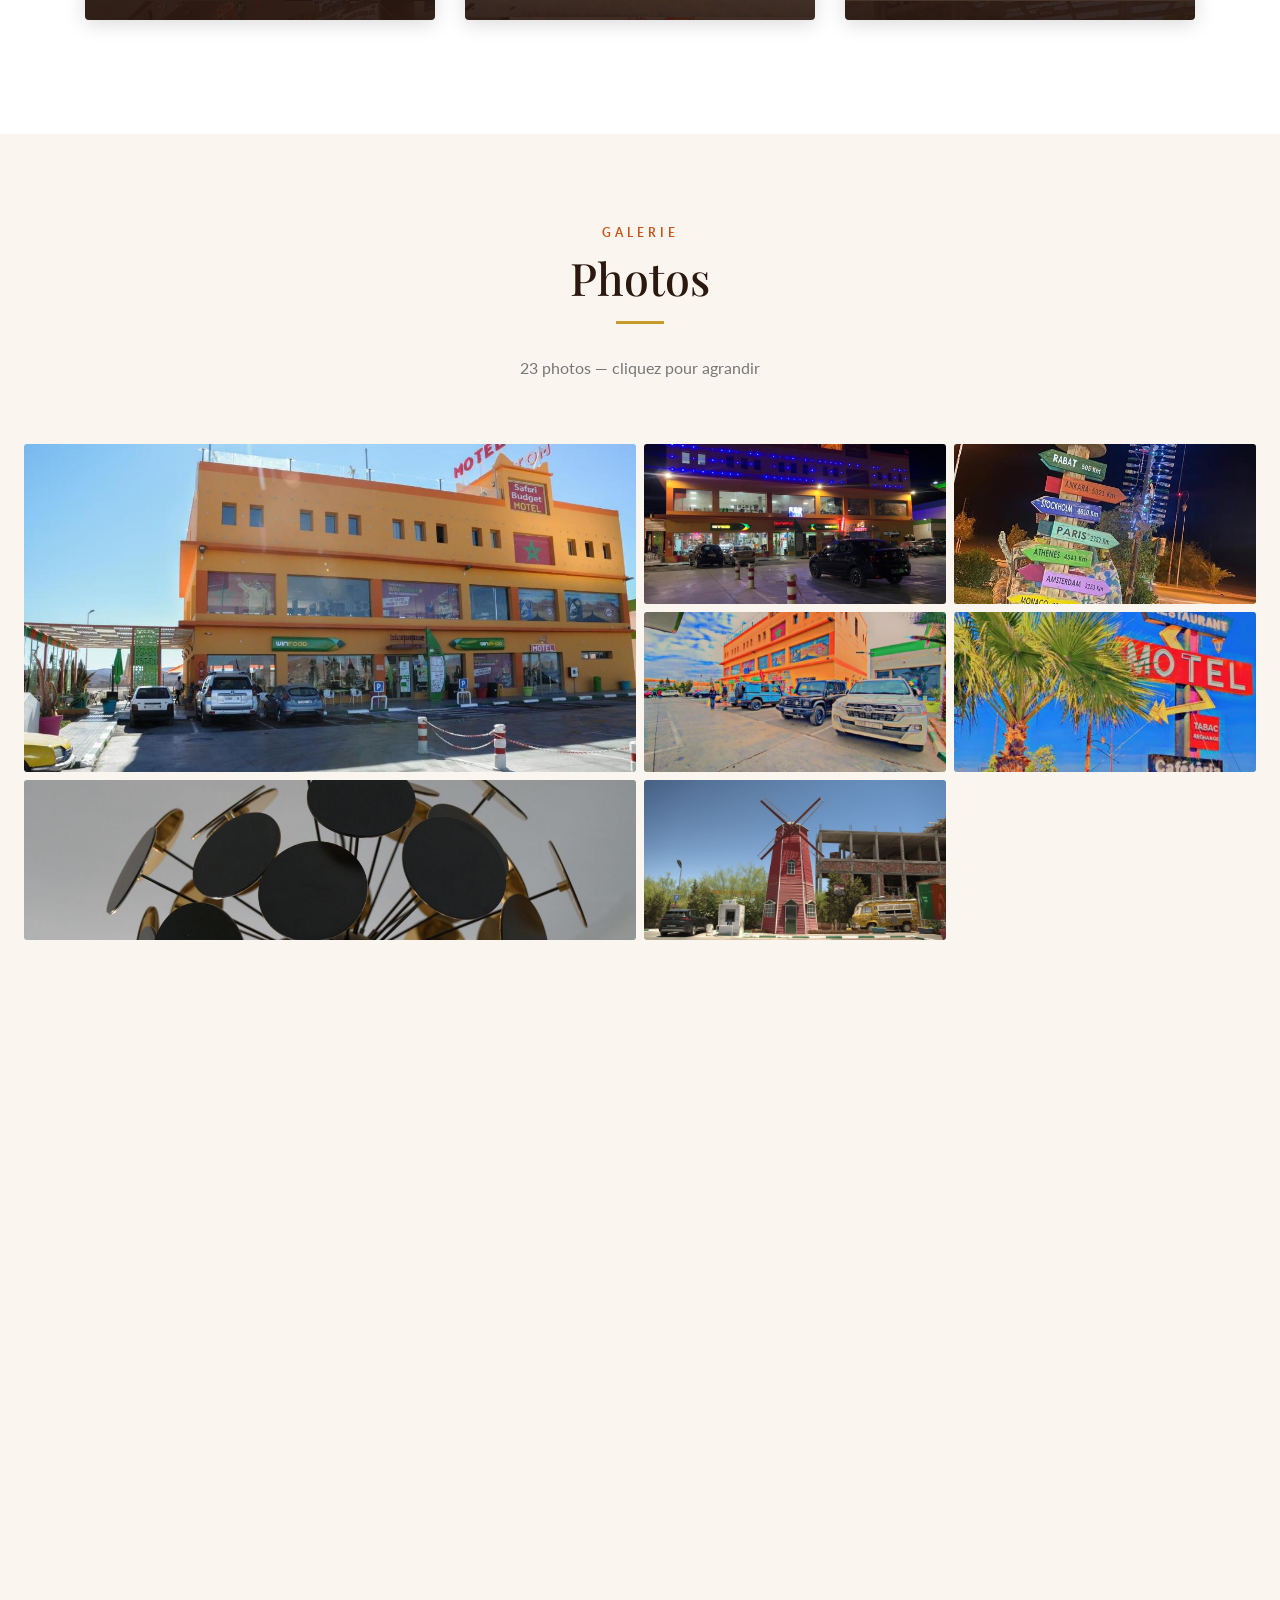
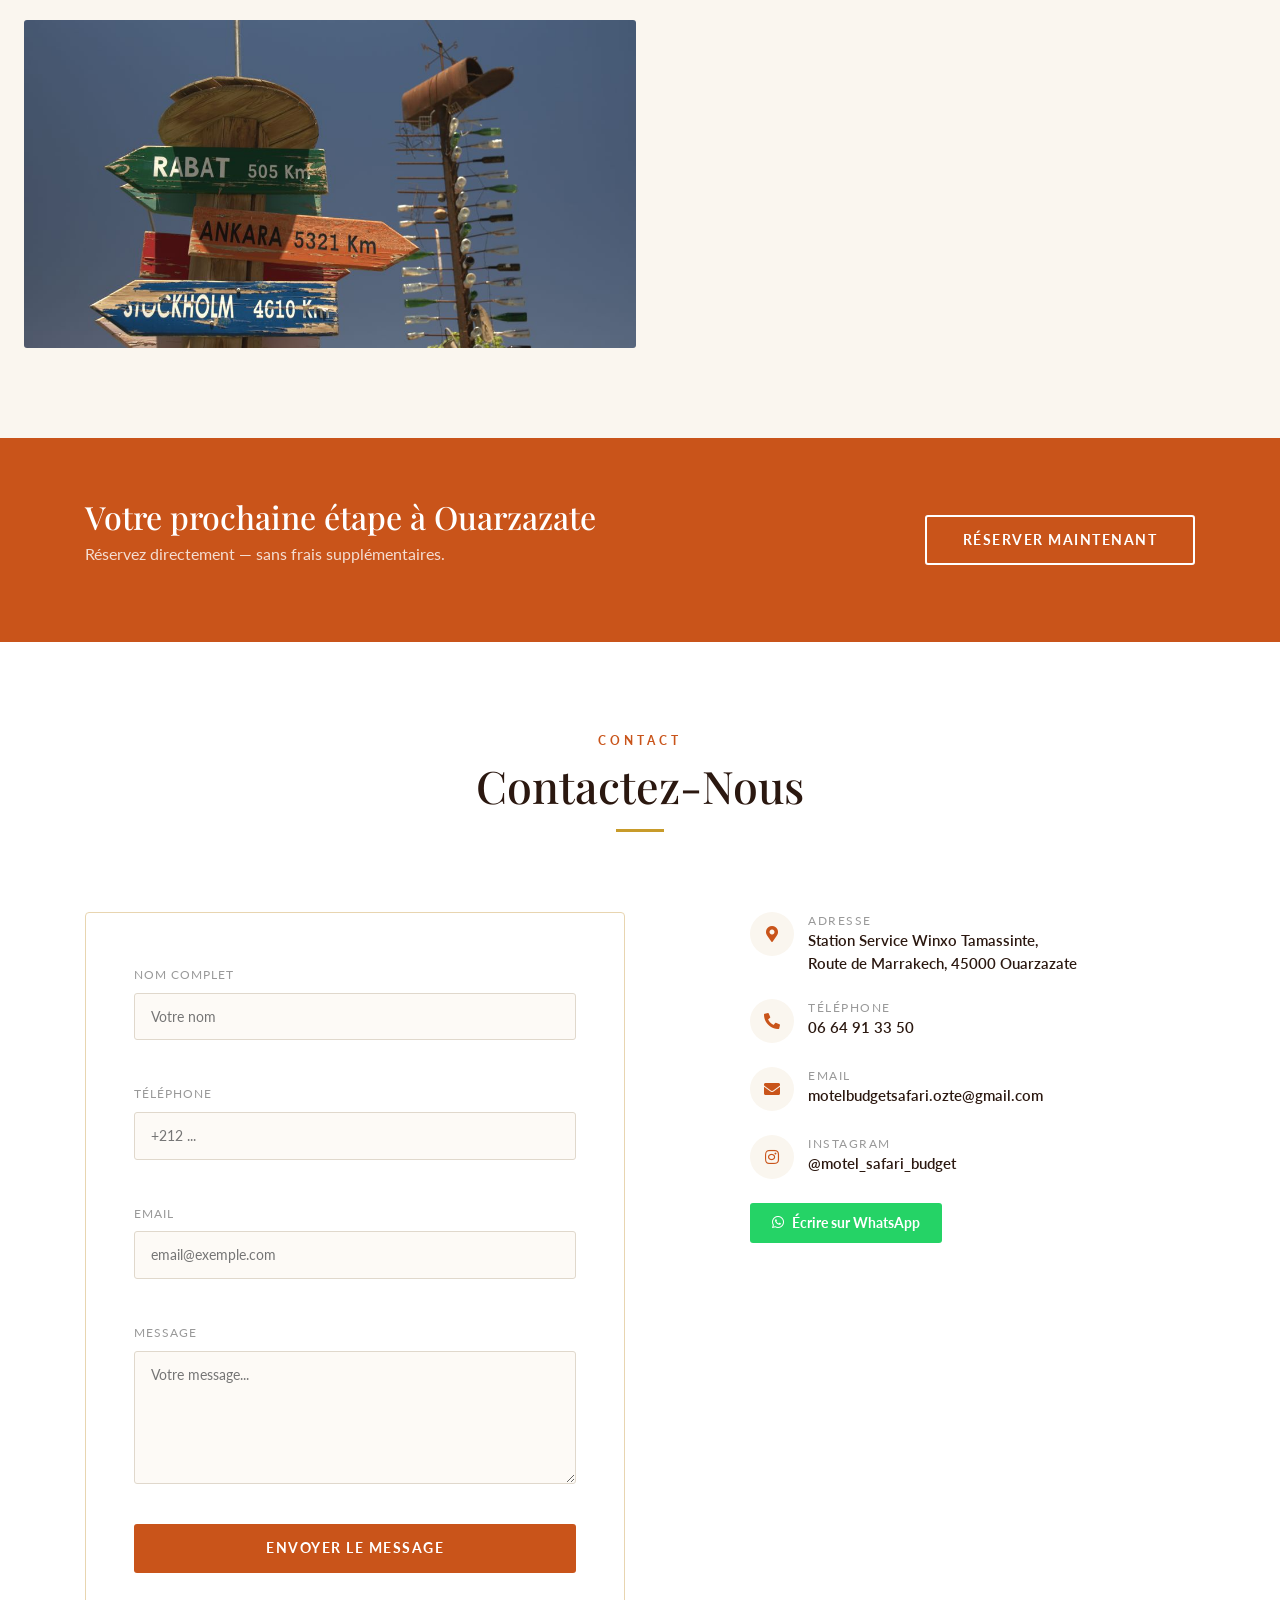
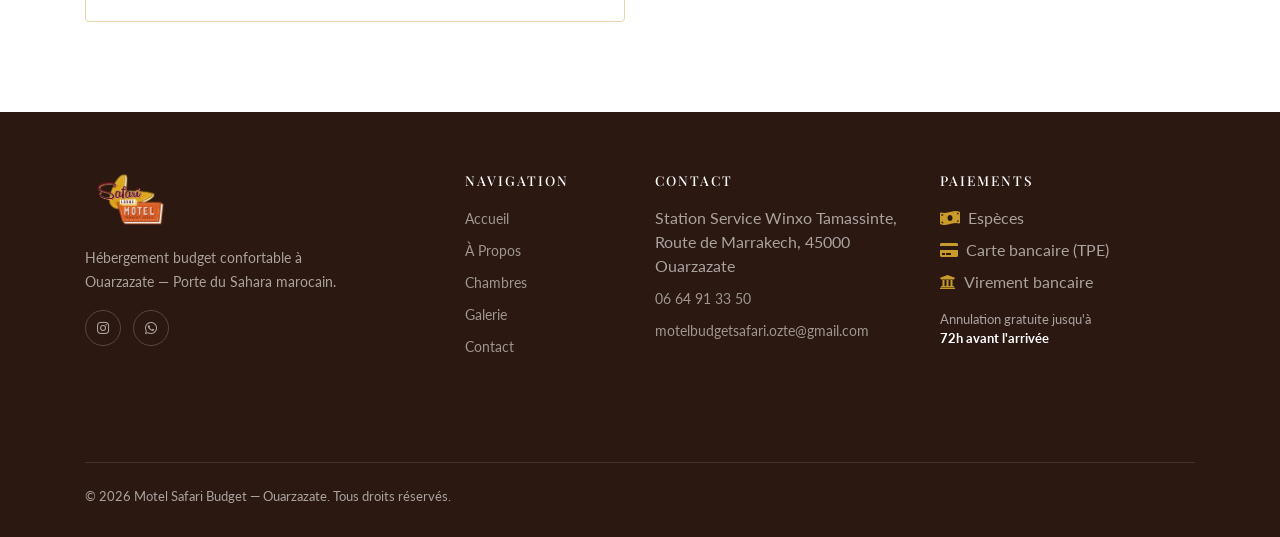
==== commit a75fae2c: "Admin: gallery, editable texts/establishment info, account settings" ====
--- a/index.html
+++ b/index.html
@@ -302,9 +302,9 @@
   <div class="container hero-content">
     <div class="row">
       <div class="col-lg-7" data-aos="fade-up">
-        <p class="hero-eyebrow">Ouarzazate · Porte du Désert</p>
+        <p class="hero-eyebrow" data-content="hero_eyebrow" data-group="Accueil" data-label="Petit titre au-dessus du nom">Ouarzazate · Porte du Désert</p>
         <h1>Motel Safari<br><span>Budget</span></h1>
-        <p class="lead">Hébergement budget confortable sur la Route de Marrakech — idéal pour explorer Ouarzazate, les kasbahs et le Sahara.</p>
+        <p class="lead" data-content="hero_lead" data-group="Accueil" data-label="Texte d'accroche" data-type="textarea">Hébergement budget confortable sur la Route de Marrakech — idéal pour explorer Ouarzazate, les kasbahs et le Sahara.</p>
         <a href="#bookingBar" class="btn-safari">Réserver Maintenant</a>
         <a href="#chambres" class="btn-safari-outline">Voir les Chambres</a>
       </div>
@@ -349,19 +349,19 @@
       </div>
       <div class="col-lg-5 ml-auto" data-aos="fade-left">
         <p class="section-eyebrow">À Propos</p>
-        <h2 class="section-title">Votre Étape à<br>Ouarzazate</h2>
+        <h2 class="section-title" data-content="about_title" data-group="À propos" data-label="Titre">Votre Étape à<br>Ouarzazate</h2>
         <div class="divider left"></div>
-        <p style="color:#555;line-height:1.8;margin-bottom:1rem;">
+        <p style="color:#555;line-height:1.8;margin-bottom:1rem;" data-content="about_p1" data-group="À propos" data-label="Paragraphe 1 (**gras** possible)" data-type="textarea">
           Situé à <strong>Tamassinte sur la Route de Marrakech</strong>, le <strong>Motel Safari Budget</strong>
           vous accueille dans un cadre authentique aux portes du désert marocain.
         </p>
-        <p style="color:#555;line-height:1.8;margin-bottom:1.5rem;">
+        <p style="color:#555;line-height:1.8;margin-bottom:1.5rem;" data-content="about_p2" data-group="À propos" data-label="Paragraphe 2" data-type="textarea">
           Confort, simplicité et hospitalité berbère — l'arrêt idéal pour les voyageurs
           qui explorent Ouarzazate, Aït-Ben-Haddou et les dunes du Sahara.
         </p>
-        <div class="about-badge"><i class="fas fa-check-circle"></i> Annulation gratuite jusqu'à 72h avant l'arrivée</div><br>
-        <div class="about-badge"><i class="fas fa-credit-card"></i> Espèces · Carte bancaire · Virement</div><br>
-        <div class="about-badge"><i class="fas fa-receipt"></i> Taxe de séjour 10 MAD · TVA 10%</div>
+        <div class="about-badge"><i class="fas fa-check-circle"></i> <span data-content="about_badge1" data-group="À propos" data-label="Badge 1">Annulation gratuite jusqu'à 72h avant l'arrivée</span></div><br>
+        <div class="about-badge"><i class="fas fa-credit-card"></i> <span data-content="about_badge2" data-group="À propos" data-label="Badge 2">Espèces · Carte bancaire · Virement</span></div><br>
+        <div class="about-badge"><i class="fas fa-receipt"></i> <span data-content="about_badge3" data-group="À propos" data-label="Badge 3">Taxe de séjour 10 MAD · TVA 10%</span></div>
       </div>
     </div>
   </div>
@@ -445,32 +445,32 @@
   <div class="container">
     <div class="row justify-content-center text-center mb-5">
       <div class="col-lg-6">
-        <p class="section-eyebrow">Nos Services</p>
-        <h2 class="section-title">Ce Que Nous Offrons</h2>
+        <p class="section-eyebrow" data-content="services_eyebrow" data-group="Services" data-label="Petit titre">Nos Services</p>
+        <h2 class="section-title" data-content="services_title" data-group="Services" data-label="Titre">Ce Que Nous Offrons</h2>
         <div class="divider mx-auto"></div>
-        <p style="color:#777;">Des services pensés pour rendre votre séjour simple et agréable.</p>
+        <p style="color:#777;" data-content="services_intro" data-group="Services" data-label="Introduction" data-type="textarea">Des services pensés pour rendre votre séjour simple et agréable.</p>
       </div>
     </div>
     <div class="row">
       <div class="col-md-6 col-lg-4 mb-4" data-aos="fade-up" data-aos-delay="0">
         <div class="service-card" style="background-image: linear-gradient(180deg, rgba(43,24,16,0.15) 0%, rgba(43,24,16,0.88) 100%), url('assets/images/services/restocafe-bg.jpg');">
           <div class="service-icon"><i class="fas fa-utensils"></i></div>
-          <h3>Resto Café</h3>
-          <p>Cuisine marocaine et internationale, thé à la menthe et pâtisseries, dans une ambiance conviviale.</p>
+          <h3 data-content="service1_title" data-group="Services" data-label="Service 1 – titre">Resto Café</h3>
+          <p data-content="service1_text" data-group="Services" data-label="Service 1 – texte" data-type="textarea">Cuisine marocaine et internationale, thé à la menthe et pâtisseries, dans une ambiance conviviale.</p>
         </div>
       </div>
       <div class="col-md-6 col-lg-4 mb-4" data-aos="fade-up" data-aos-delay="100">
         <div class="service-card" style="background-image: linear-gradient(180deg, rgba(43,24,16,0.15) 0%, rgba(43,24,16,0.88) 100%), url('assets/images/services/voitures-bg.jpg');">
           <div class="service-icon"><i class="fas fa-car-side"></i></div>
-          <h3>Location de Voitures</h3>
-          <p>Louez un véhicule directement sur place pour explorer Ouarzazate, les kasbahs et la région à votre rythme.</p>
+          <h3 data-content="service2_title" data-group="Services" data-label="Service 2 – titre">Location de Voitures</h3>
+          <p data-content="service2_text" data-group="Services" data-label="Service 2 – texte" data-type="textarea">Louez un véhicule directement sur place pour explorer Ouarzazate, les kasbahs et la région à votre rythme.</p>
         </div>
       </div>
       <div class="col-md-6 col-lg-4 mb-4" data-aos="fade-up" data-aos-delay="200">
         <div class="service-card" style="background-image: linear-gradient(180deg, rgba(43,24,16,0.15) 0%, rgba(43,24,16,0.88) 100%), url('assets/images/services/quad-bg.jpg');">
           <div class="service-icon"><i class="fas fa-motorcycle"></i></div>
-          <h3>Balades en Quad</h3>
-          <p>Partez à l'aventure dans le désert et les paysages environnants lors d'excursions en quad encadrées.</p>
+          <h3 data-content="service3_title" data-group="Services" data-label="Service 3 – titre">Balades en Quad</h3>
+          <p data-content="service3_text" data-group="Services" data-label="Service 3 – texte" data-type="textarea">Partez à l'aventure dans le désert et les paysages environnants lors d'excursions en quad encadrées.</p>
         </div>
       </div>
     </div>
@@ -485,7 +485,7 @@
         <p class="section-eyebrow">Galerie</p>
         <h2 class="section-title">Photos</h2>
         <div class="divider mx-auto"></div>
-        <p style="color:#777;">23 photos — cliquez pour agrandir</p>
+        <p style="color:#777;" id="galCount">23 photos — cliquez pour agrandir</p>
       </div>
     </div>
     <div class="gallery-grid" data-aos="fade-up">
@@ -530,8 +530,8 @@
   <div class="container">
     <div class="row align-items-center">
       <div class="col-md-7 mb-4 mb-md-0" data-aos="fade-right">
-        <h2>Votre prochaine étape à Ouarzazate</h2>
-        <p>Réservez directement — sans frais supplémentaires.</p>
+        <h2 data-content="cta_title" data-group="Accueil" data-label="Bandeau – titre">Votre prochaine étape à Ouarzazate</h2>
+        <p data-content="cta_text" data-group="Accueil" data-label="Bandeau – texte">Réservez directement — sans frais supplémentaires.</p>
       </div>
       <div class="col-md-5 text-md-right" data-aos="fade-left">
         <a href="#bookingBar" class="btn-cta-white">Réserver Maintenant</a>
@@ -575,21 +575,21 @@
       <div class="col-lg-5 ml-auto" data-aos="fade-left">
         <div class="contact-info-item">
           <div class="contact-icon"><i class="fas fa-map-marker-alt"></i></div>
-          <div><div class="contact-label">Adresse</div><div class="contact-value">Station Service Winxo Tamassinte,<br>Route de Marrakech, 45000 Ouarzazate</div></div>
+          <div><div class="contact-label">Adresse</div><div class="contact-value" data-content="info_address" data-group="Établissement" data-label="Adresse" data-type="textarea">Station Service Winxo Tamassinte,<br>Route de Marrakech, 45000 Ouarzazate</div></div>
         </div>
         <div class="contact-info-item">
           <div class="contact-icon"><i class="fas fa-phone-alt"></i></div>
-          <div><div class="contact-label">Téléphone</div><div class="contact-value"><a href="tel:+212664913350">06 64 91 33 50</a></div></div>
+          <div><div class="contact-label">Téléphone</div><div class="contact-value"><a href="tel:+212664913350" data-content="info_phone" data-group="Établissement" data-label="Téléphone / WhatsApp" data-href-key="info_phone" data-href-type="tel">06 64 91 33 50</a></div></div>
         </div>
         <div class="contact-info-item">
           <div class="contact-icon"><i class="fas fa-envelope"></i></div>
-          <div><div class="contact-label">Email</div><div class="contact-value"><a href="mailto:motelbudgetsafari.ozte@gmail.com">motelbudgetsafari.ozte@gmail.com</a></div></div>
+          <div><div class="contact-label">Email</div><div class="contact-value"><a href="mailto:motelbudgetsafari.ozte@gmail.com" data-content="info_email" data-group="Établissement" data-label="Email" data-href-key="info_email" data-href-type="mailto">motelbudgetsafari.ozte@gmail.com</a></div></div>
         </div>
         <div class="contact-info-item">
           <div class="contact-icon"><i class="fab fa-instagram"></i></div>
-          <div><div class="contact-label">Instagram</div><div class="contact-value"><a href="https://www.instagram.com/motel_safari_budget" target="_blank" rel="noopener noreferrer">@motel_safari_budget</a></div></div>
-        </div>
-        <a href="https://wa.me/212664913350" target="_blank" rel="noopener noreferrer" class="btn-whatsapp"><i class="fab fa-whatsapp"></i> Écrire sur WhatsApp</a>
+          <div><div class="contact-label">Instagram</div><div class="contact-value"><a href="https://www.instagram.com/motel_safari_budget" target="_blank" rel="noopener noreferrer" data-content="info_instagram" data-group="Établissement" data-label="Instagram (@compte)" data-href-key="info_instagram" data-href-type="ig">@motel_safari_budget</a></div></div>
+        </div>
+        <a data-href-key="info_phone" data-href-type="wa" href="https://wa.me/212664913350" target="_blank" rel="noopener noreferrer" class="btn-whatsapp"><i class="fab fa-whatsapp"></i> Écrire sur WhatsApp</a>
         <div class="mt-4">
           <iframe src="https://www.google.com/maps/embed?pb=!1m18!1m12!1m3!1d26900!2d-6.8936!3d30.9335!2m3!1f0!2f0!3f0!3m2!1i1024!2i768!4f13.1!3m3!1m2!1s0xdafeec0e8c38d7f%3A0x60d0b2e12d1a2e3!2sOuarzazate!5e0!3m2!1sfr!2sma!4v1"
             width="100%" height="220" style="border:0;border-radius:4px;" allowfullscreen loading="lazy" title="Localisation du Motel Safari Budget à Ouarzazate"></iframe>
@@ -605,10 +605,10 @@
     <div class="row mb-4">
       <div class="col-lg-3 mb-5">
         <div class="footer-brand"><img src="assets/images/logo.png" alt="Logo Motel Safari Budget Ouarzazate" width="400" height="267"></div>
-        <p style="font-size:0.88rem;line-height:1.7;">Hébergement budget confortable à Ouarzazate — Porte du Sahara marocain.</p>
+        <p style="font-size:0.88rem;line-height:1.7;" data-content="footer_text" data-group="Établissement" data-label="Texte du pied de page" data-type="textarea">Hébergement budget confortable à Ouarzazate — Porte du Sahara marocain.</p>
         <div class="social-links mt-3">
-          <a href="https://www.instagram.com/motel_safari_budget" target="_blank" rel="noopener noreferrer"><i class="fab fa-instagram"></i></a>
-          <a href="https://wa.me/212664913350" target="_blank" rel="noopener noreferrer"><i class="fab fa-whatsapp"></i></a>
+          <a href="https://www.instagram.com/motel_safari_budget" target="_blank" rel="noopener noreferrer" data-href-key="info_instagram" data-href-type="ig"><i class="fab fa-instagram"></i></a>
+          <a data-href-key="info_phone" data-href-type="wa" href="https://wa.me/212664913350" target="_blank" rel="noopener noreferrer"><i class="fab fa-whatsapp"></i></a>
         </div>
       </div>
       <div class="col-lg-2 col-md-4 mb-5 ml-lg-auto">
@@ -624,10 +624,9 @@
       <div class="col-lg-3 col-md-4 mb-5">
         <h5 style="font-size:0.85rem;letter-spacing:2px;text-transform:uppercase;">Contact</h5>
         <ul>
-          <li>Tamassinte, Route de Marrakech</li>
-          <li>45000 Ouarzazate, Maroc</li>
-          <li class="mt-2"><a href="tel:+212664913350">06 64 91 33 50</a></li>
-          <li><a href="mailto:winxoo.food@gmail.com">motelbudgetsafari.ozte@gmail.com</a></li>
+          <li data-content="info_address" data-flat>Station Service Winxo Tamassinte, Route de Marrakech, 45000 Ouarzazate</li>
+          <li class="mt-2"><a href="tel:+212664913350" data-content="info_phone" data-href-key="info_phone" data-href-type="tel">06 64 91 33 50</a></li>
+          <li><a href="mailto:motelbudgetsafari.ozte@gmail.com" data-content="info_email" data-href-key="info_email" data-href-type="mailto">motelbudgetsafari.ozte@gmail.com</a></li>
         </ul>
       </div>
       <div class="col-lg-3 col-md-4 mb-5">
@@ -650,6 +649,8 @@
 <script src="https://cdn.jsdelivr.net/npm/bootstrap@4.6.2/dist/js/bootstrap.bundle.min.js"></script>
 <script src="https://cdnjs.cloudflare.com/ajax/libs/aos/2.3.4/aos.js"></script>
 <script src="js/booking.js"></script>
+<script src="js/supabase-config.js"></script>
+<script src="js/site-dynamic.js"></script>
 <script>
   AOS.init({ duration: 700, once: true, offset: 60 });
 
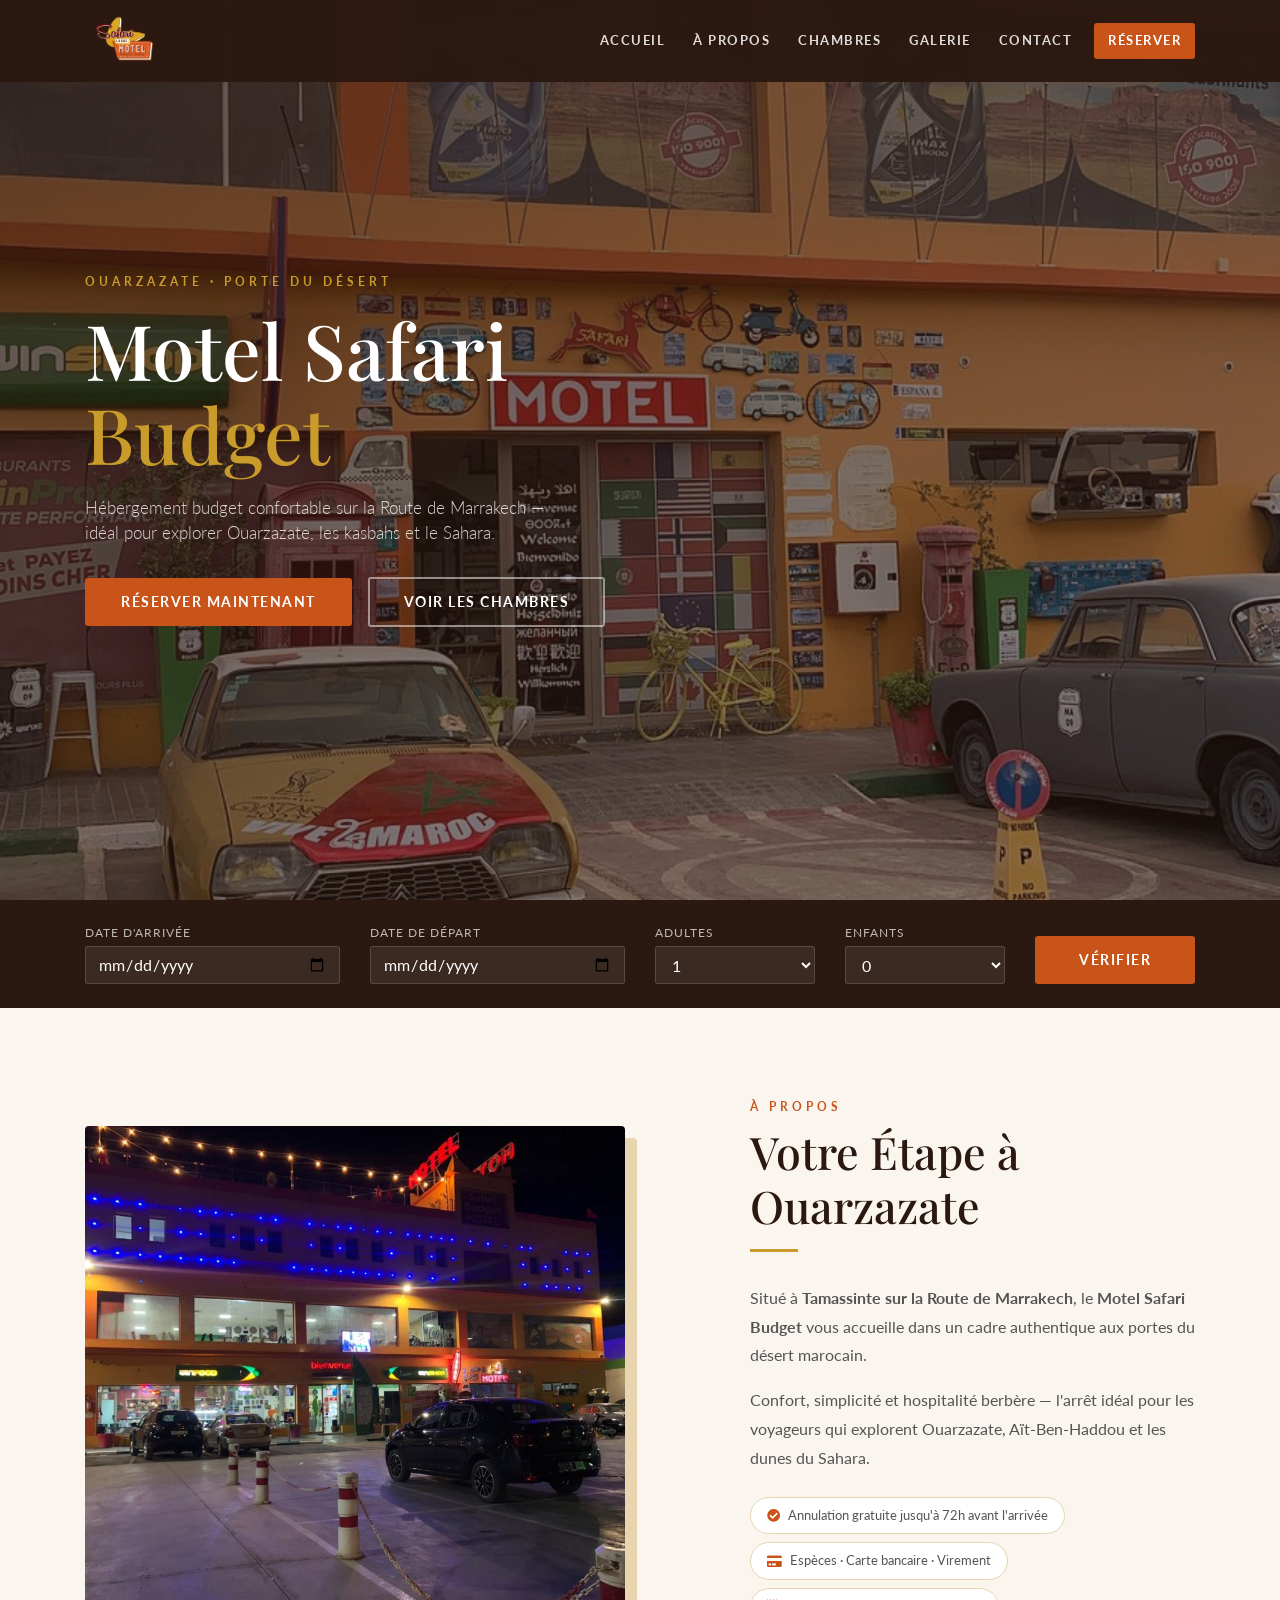
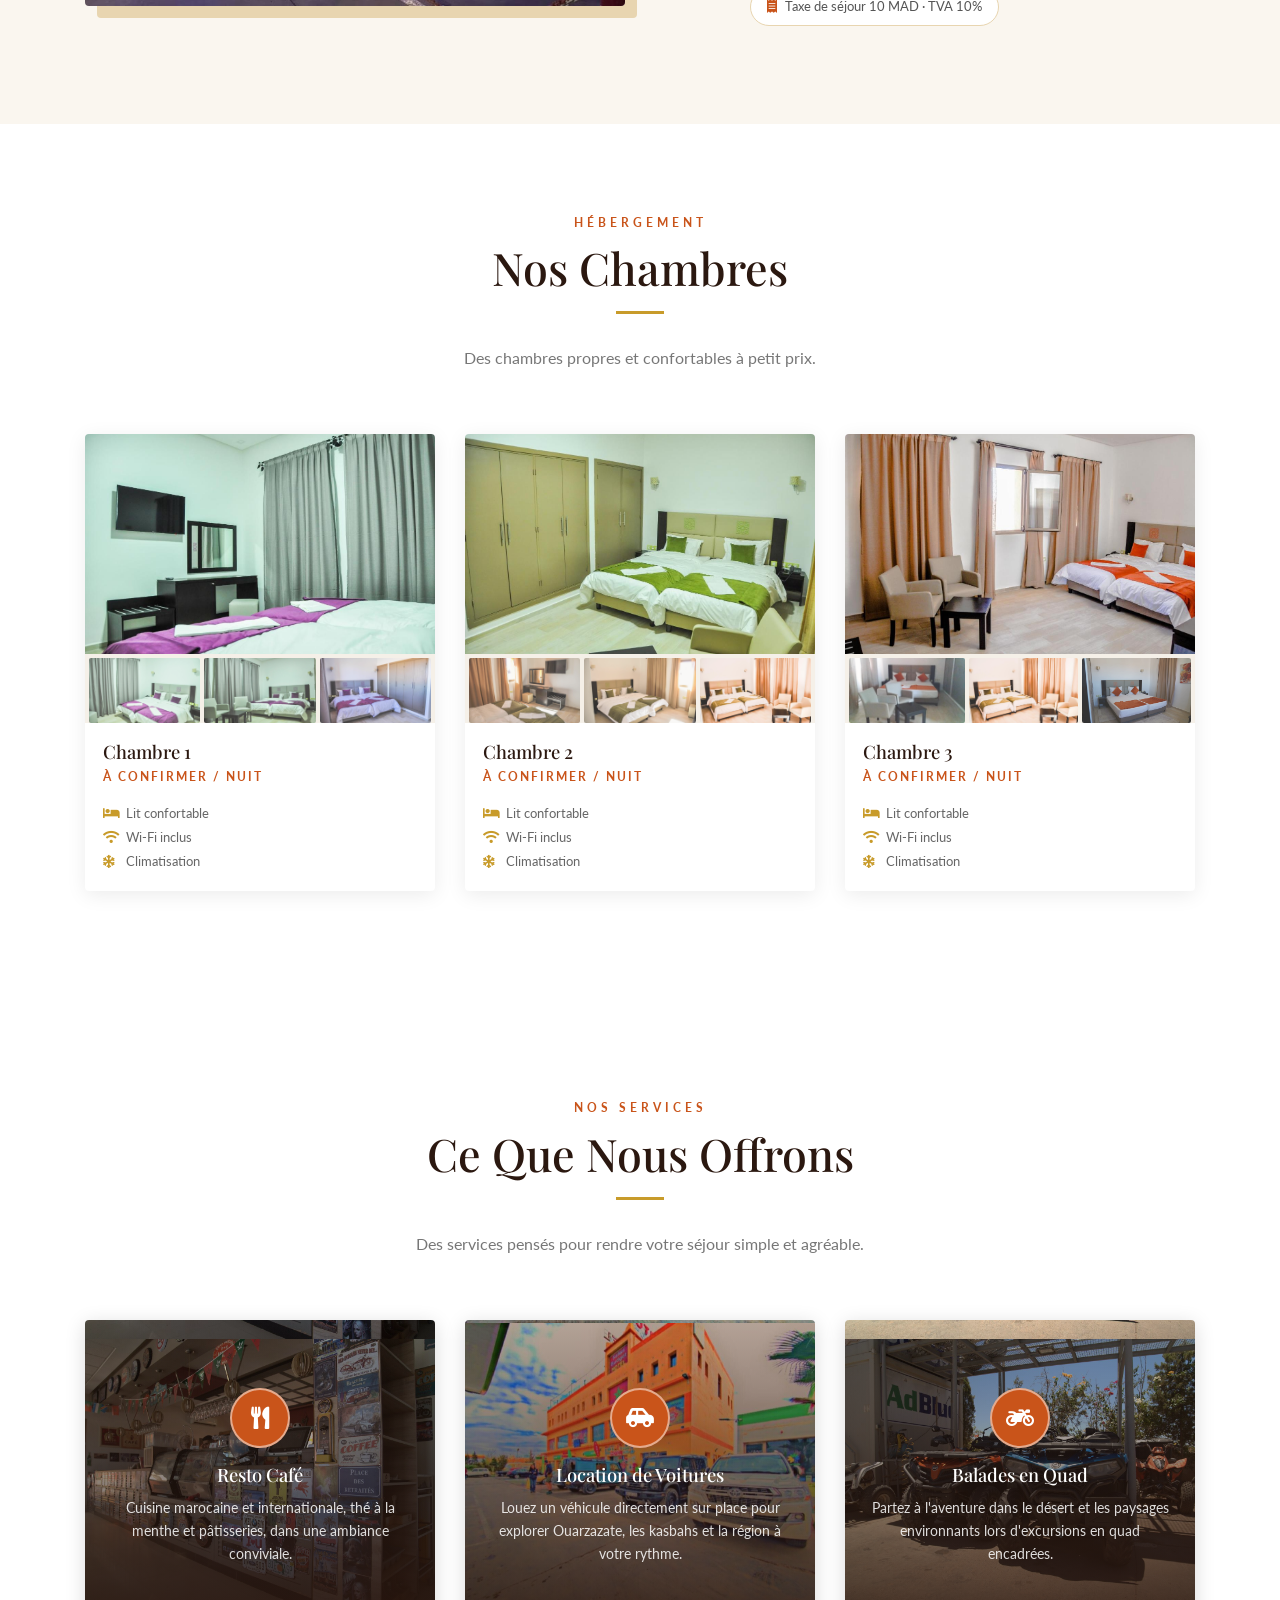
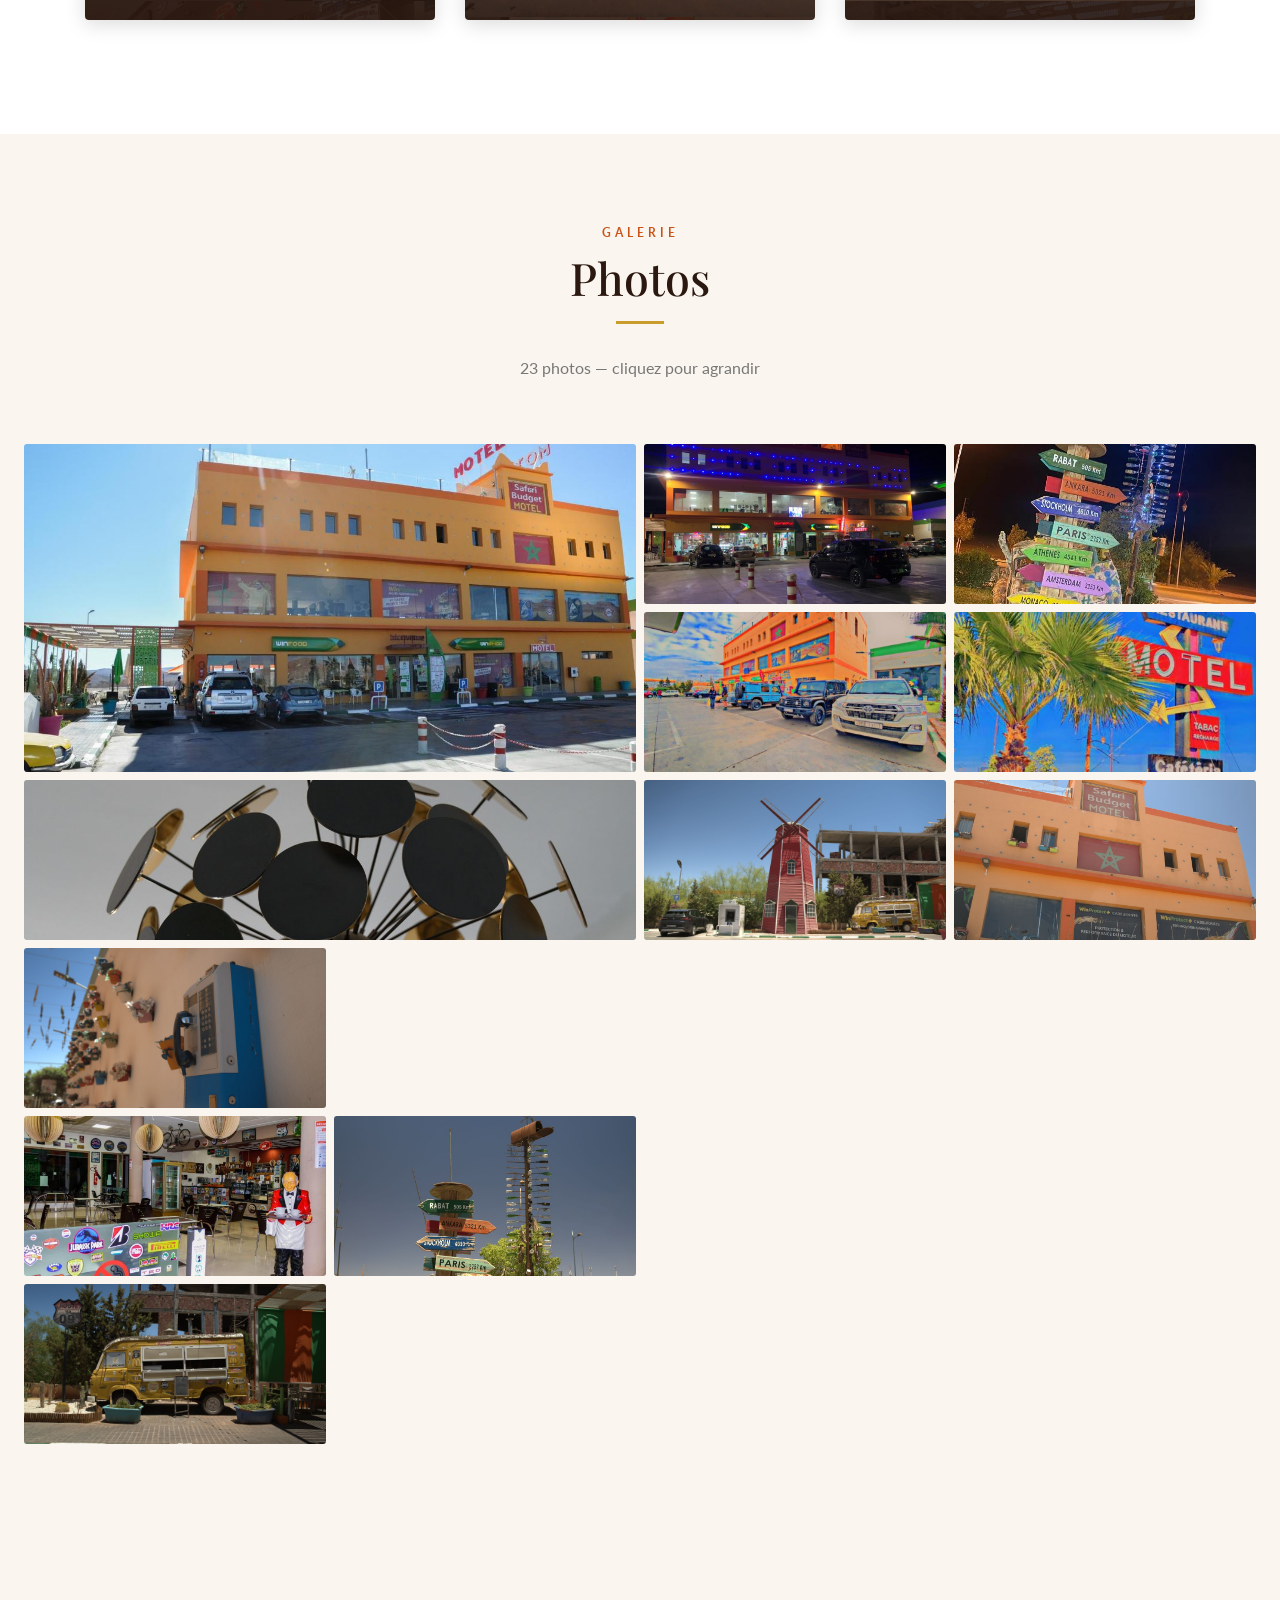
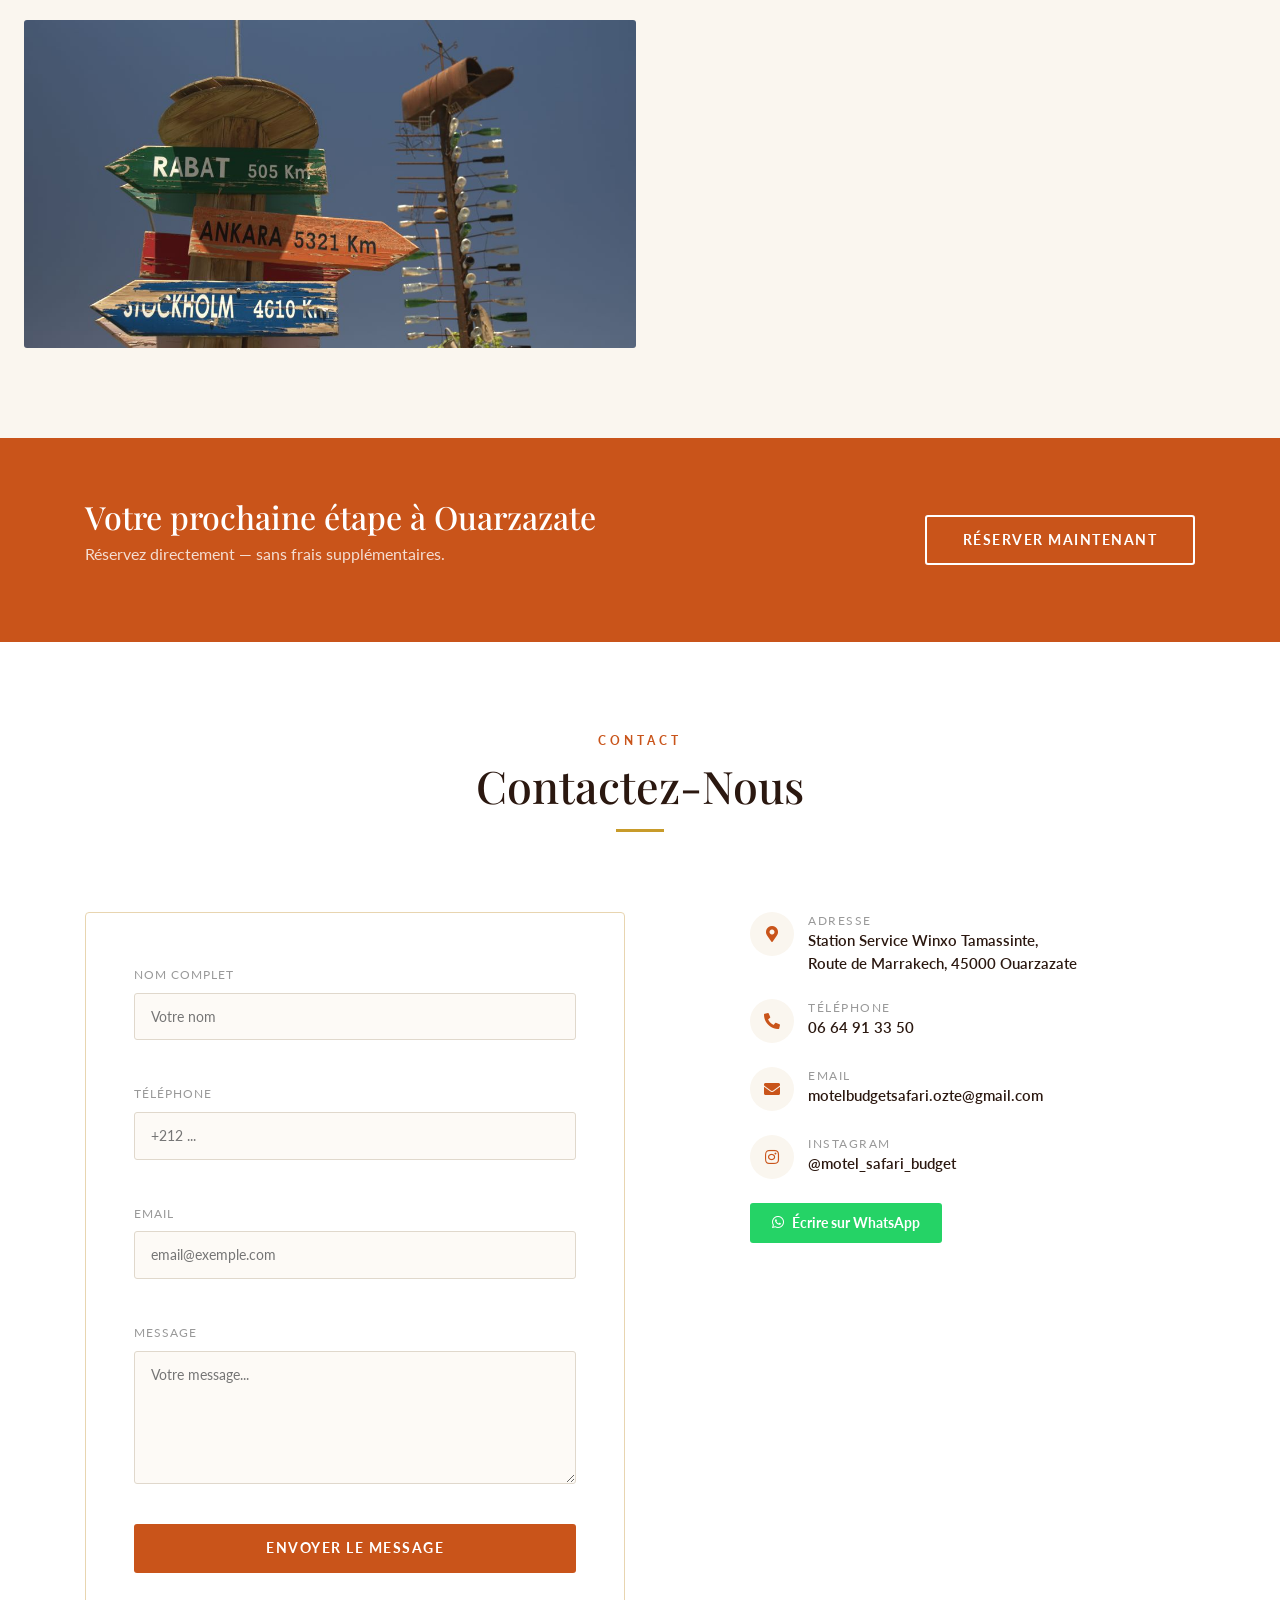
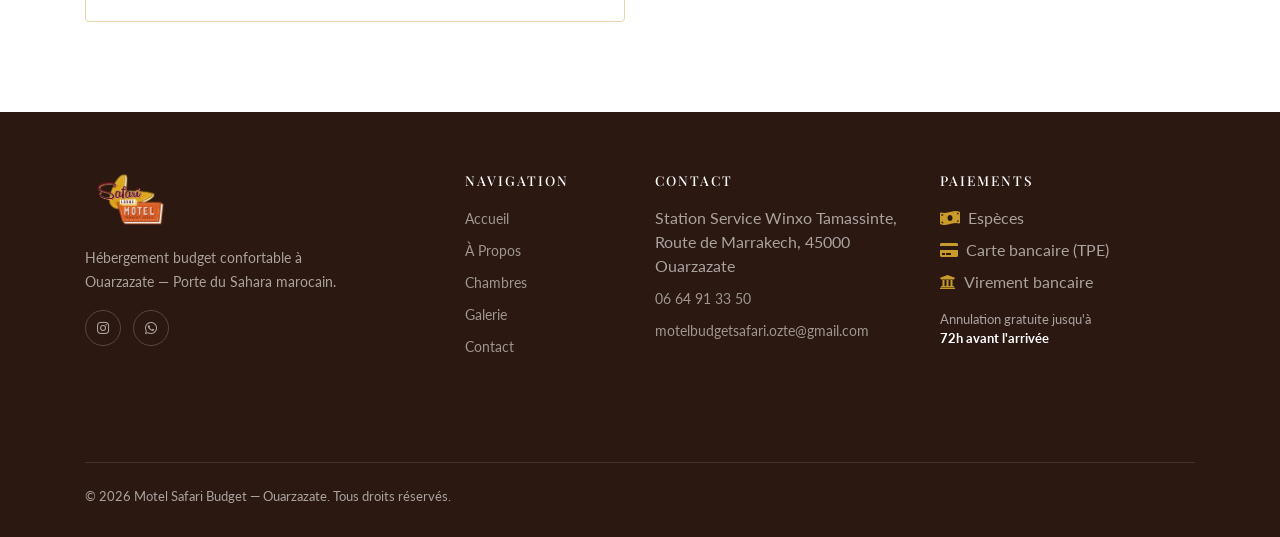
==== commit 5607367a: "Admin: Services tab (add/remove, icon, photo), public rendering" ====
--- a/index.html
+++ b/index.html
@@ -455,22 +455,22 @@
       <div class="col-md-6 col-lg-4 mb-4" data-aos="fade-up" data-aos-delay="0">
         <div class="service-card" style="background-image: linear-gradient(180deg, rgba(43,24,16,0.15) 0%, rgba(43,24,16,0.88) 100%), url('assets/images/services/restocafe-bg.jpg');">
           <div class="service-icon"><i class="fas fa-utensils"></i></div>
-          <h3 data-content="service1_title" data-group="Services" data-label="Service 1 – titre">Resto Café</h3>
-          <p data-content="service1_text" data-group="Services" data-label="Service 1 – texte" data-type="textarea">Cuisine marocaine et internationale, thé à la menthe et pâtisseries, dans une ambiance conviviale.</p>
+          <h3>Resto Café</h3>
+          <p>Cuisine marocaine et internationale, thé à la menthe et pâtisseries, dans une ambiance conviviale.</p>
         </div>
       </div>
       <div class="col-md-6 col-lg-4 mb-4" data-aos="fade-up" data-aos-delay="100">
         <div class="service-card" style="background-image: linear-gradient(180deg, rgba(43,24,16,0.15) 0%, rgba(43,24,16,0.88) 100%), url('assets/images/services/voitures-bg.jpg');">
           <div class="service-icon"><i class="fas fa-car-side"></i></div>
-          <h3 data-content="service2_title" data-group="Services" data-label="Service 2 – titre">Location de Voitures</h3>
-          <p data-content="service2_text" data-group="Services" data-label="Service 2 – texte" data-type="textarea">Louez un véhicule directement sur place pour explorer Ouarzazate, les kasbahs et la région à votre rythme.</p>
+          <h3>Location de Voitures</h3>
+          <p>Louez un véhicule directement sur place pour explorer Ouarzazate, les kasbahs et la région à votre rythme.</p>
         </div>
       </div>
       <div class="col-md-6 col-lg-4 mb-4" data-aos="fade-up" data-aos-delay="200">
         <div class="service-card" style="background-image: linear-gradient(180deg, rgba(43,24,16,0.15) 0%, rgba(43,24,16,0.88) 100%), url('assets/images/services/quad-bg.jpg');">
           <div class="service-icon"><i class="fas fa-motorcycle"></i></div>
-          <h3 data-content="service3_title" data-group="Services" data-label="Service 3 – titre">Balades en Quad</h3>
-          <p data-content="service3_text" data-group="Services" data-label="Service 3 – texte" data-type="textarea">Partez à l'aventure dans le désert et les paysages environnants lors d'excursions en quad encadrées.</p>
+          <h3>Balades en Quad</h3>
+          <p>Partez à l'aventure dans le désert et les paysages environnants lors d'excursions en quad encadrées.</p>
         </div>
       </div>
     </div>
